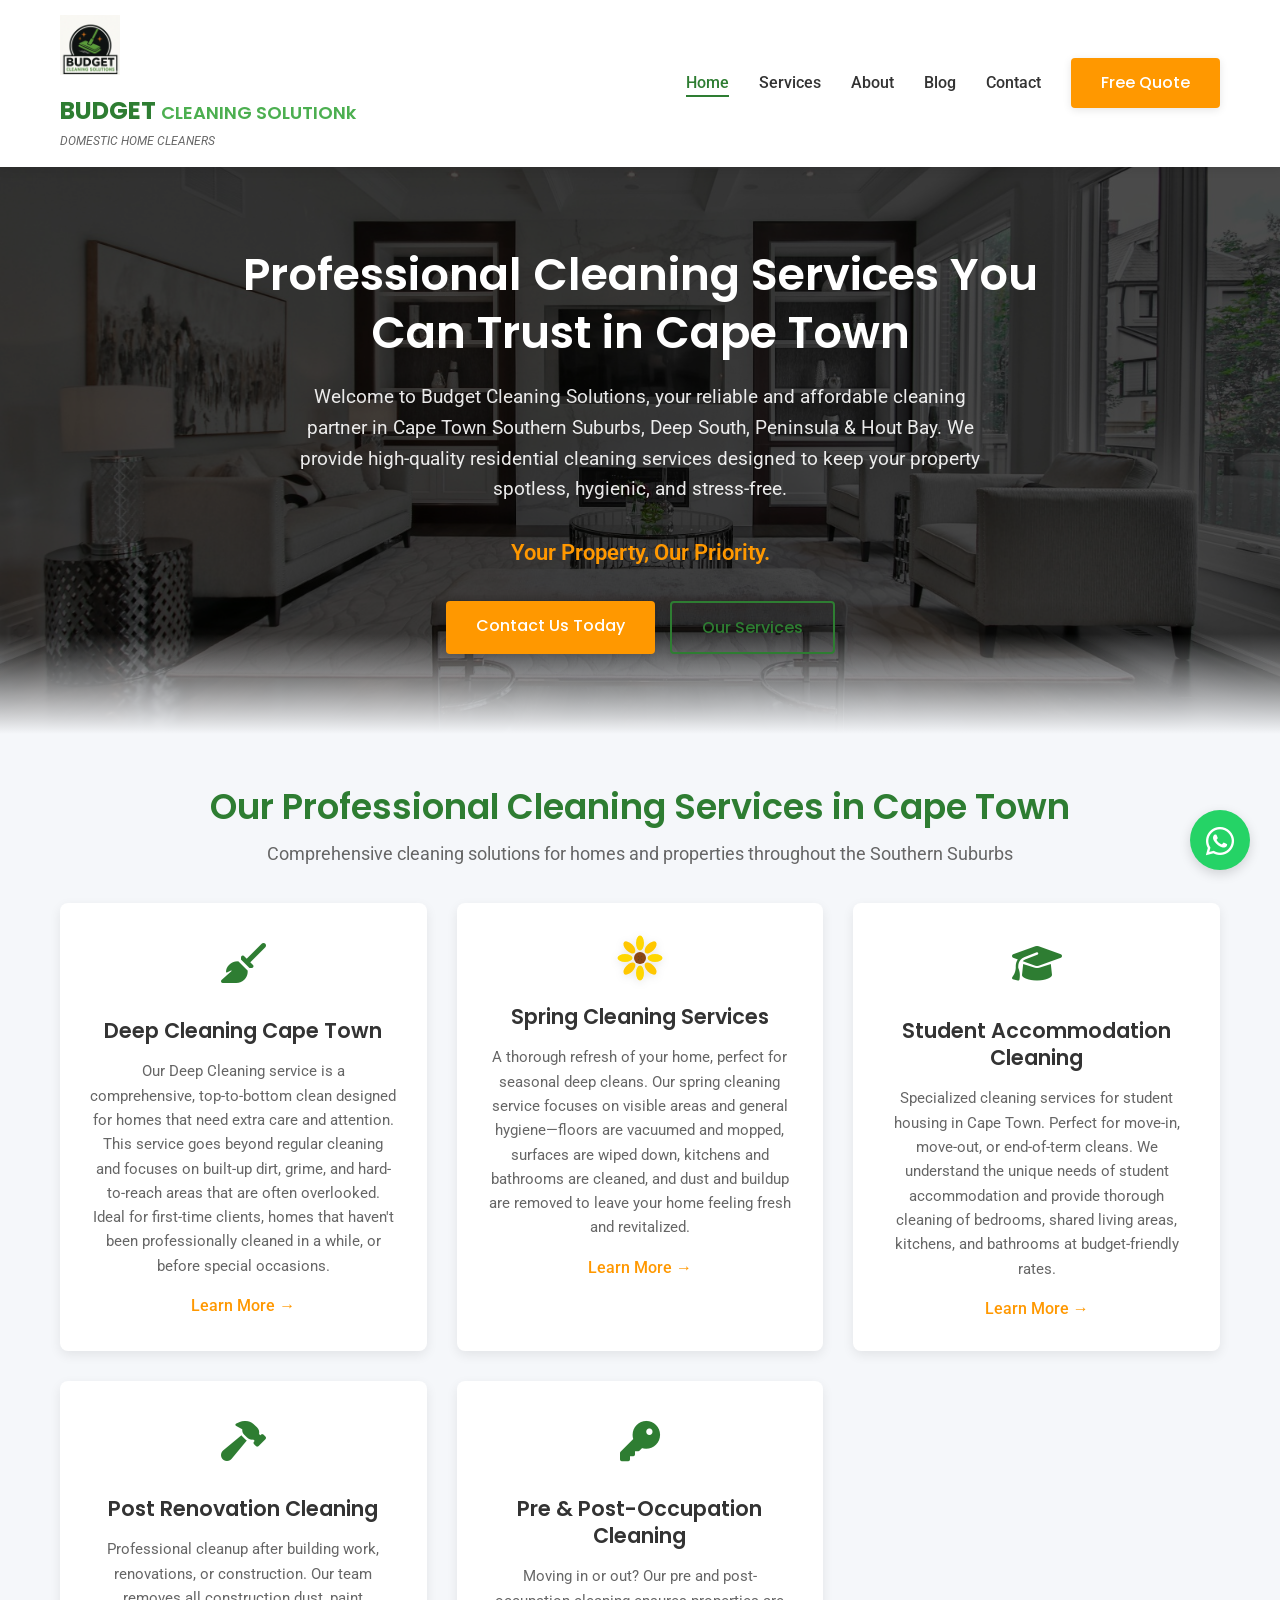
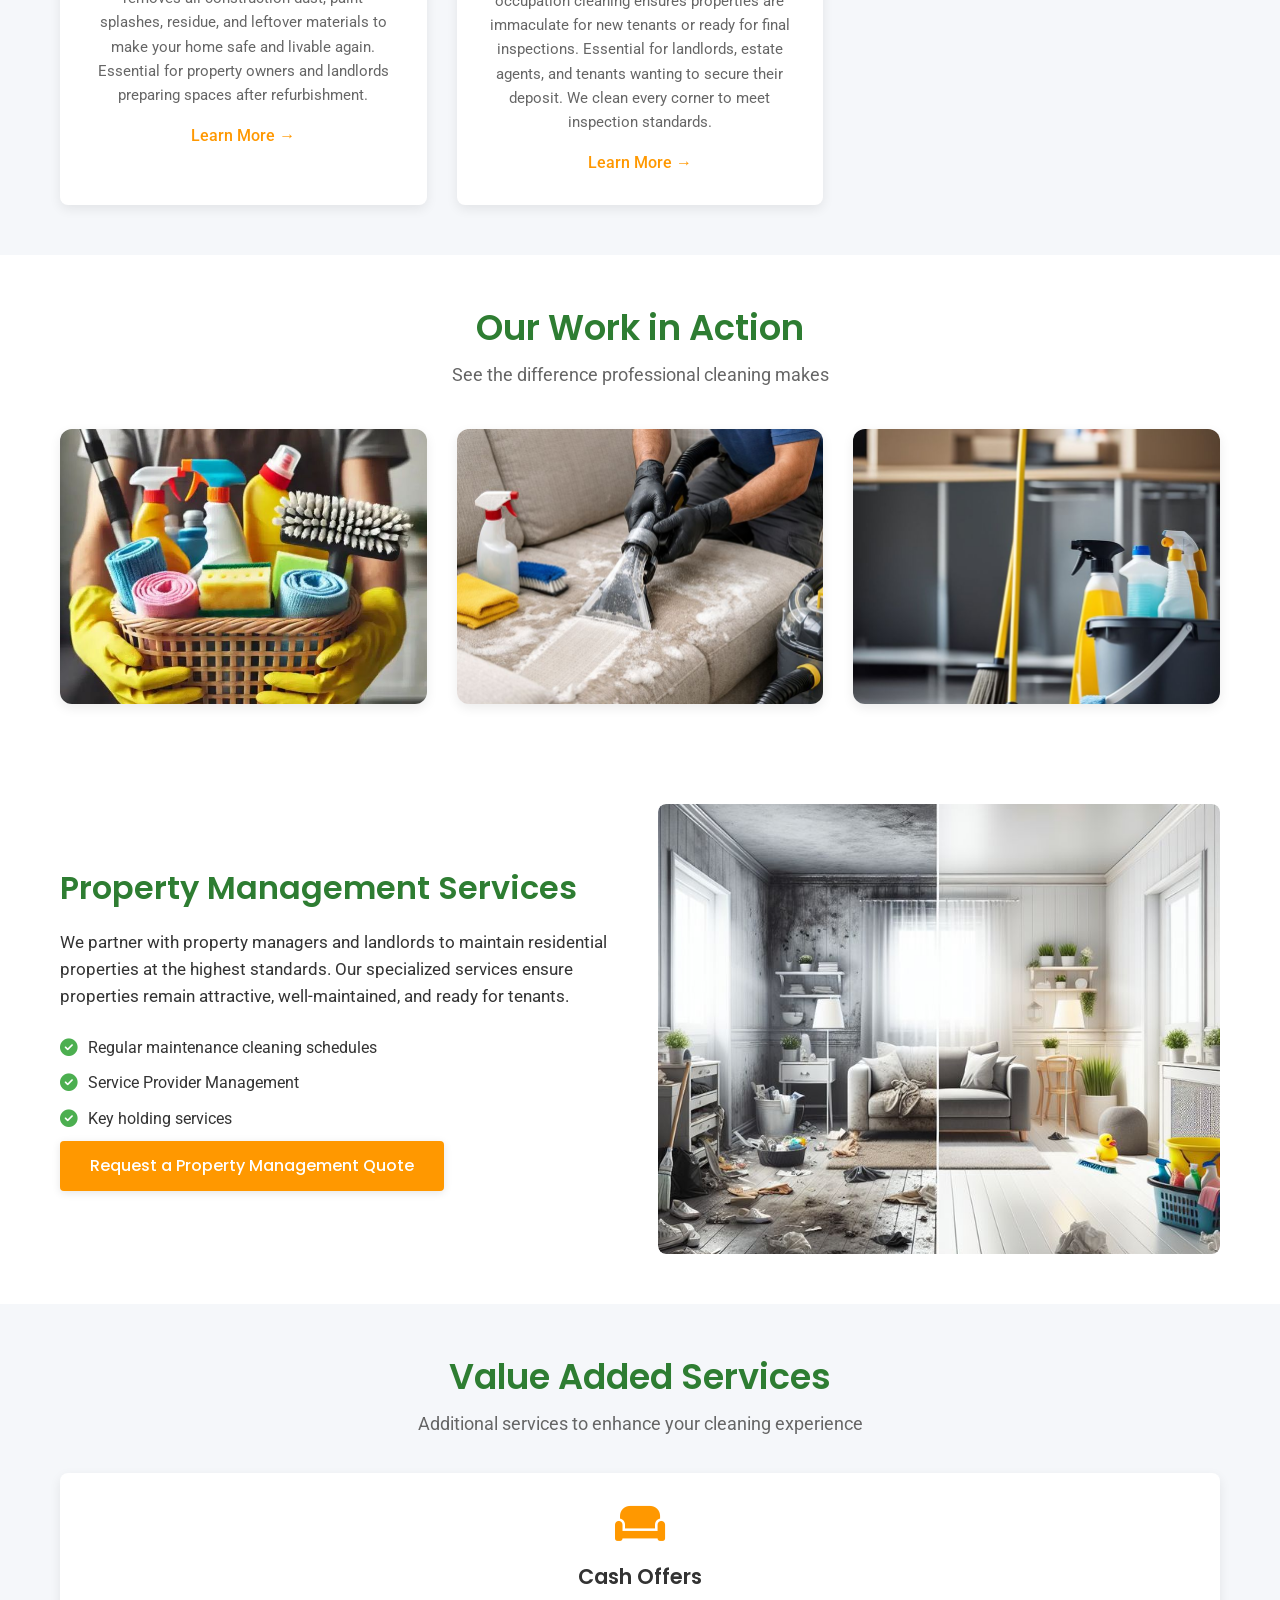
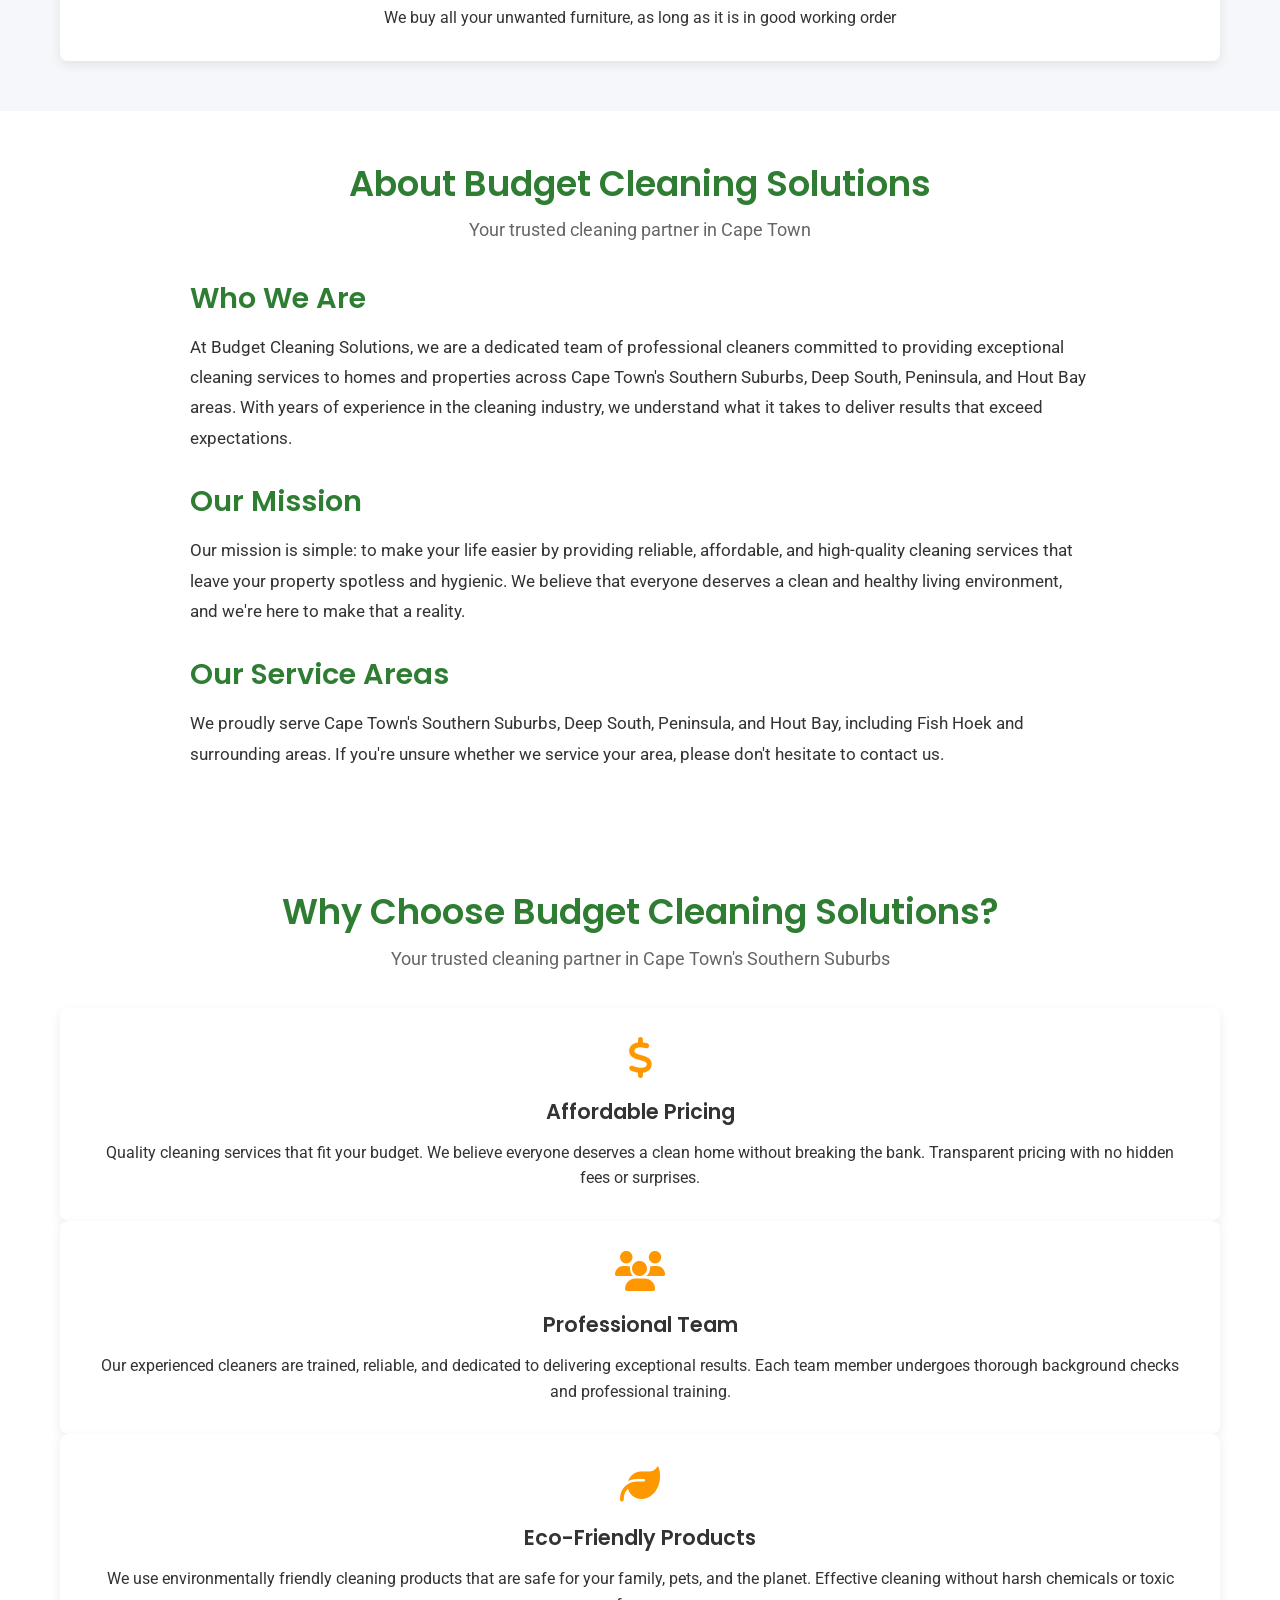
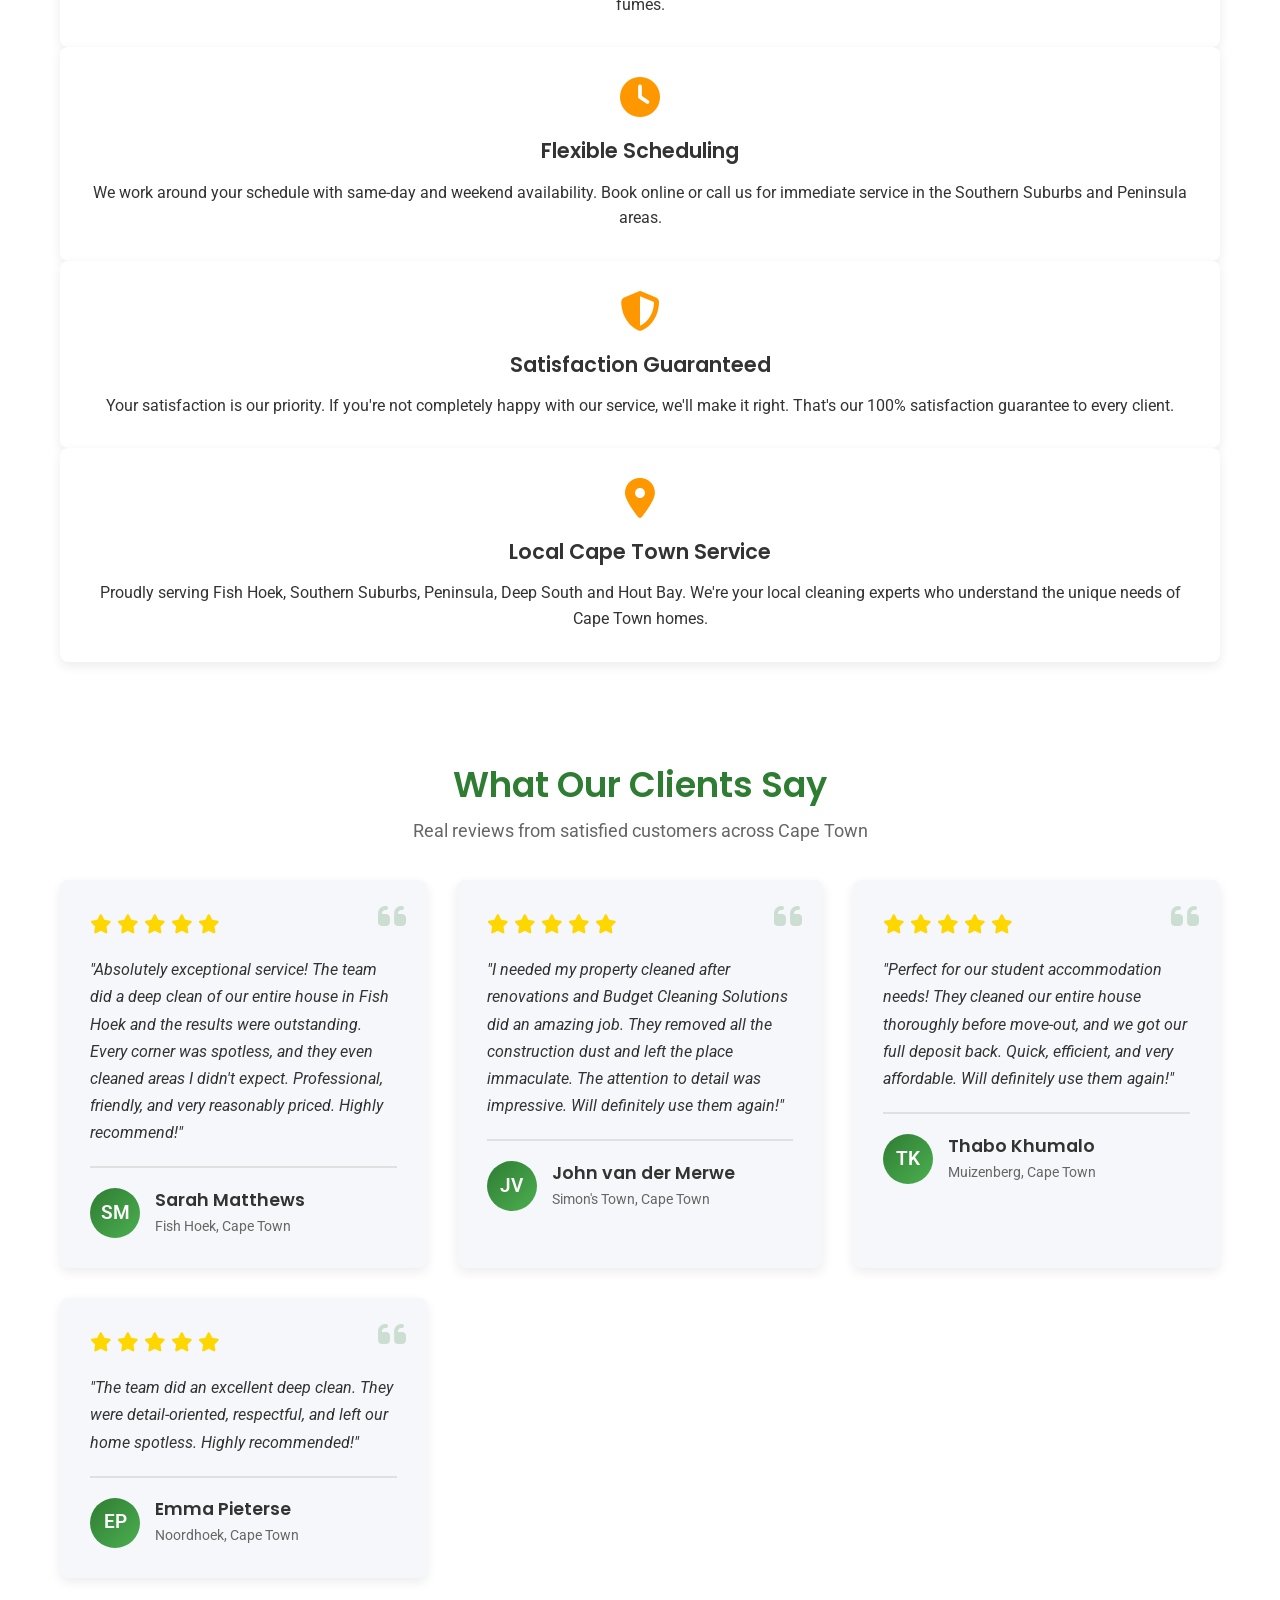
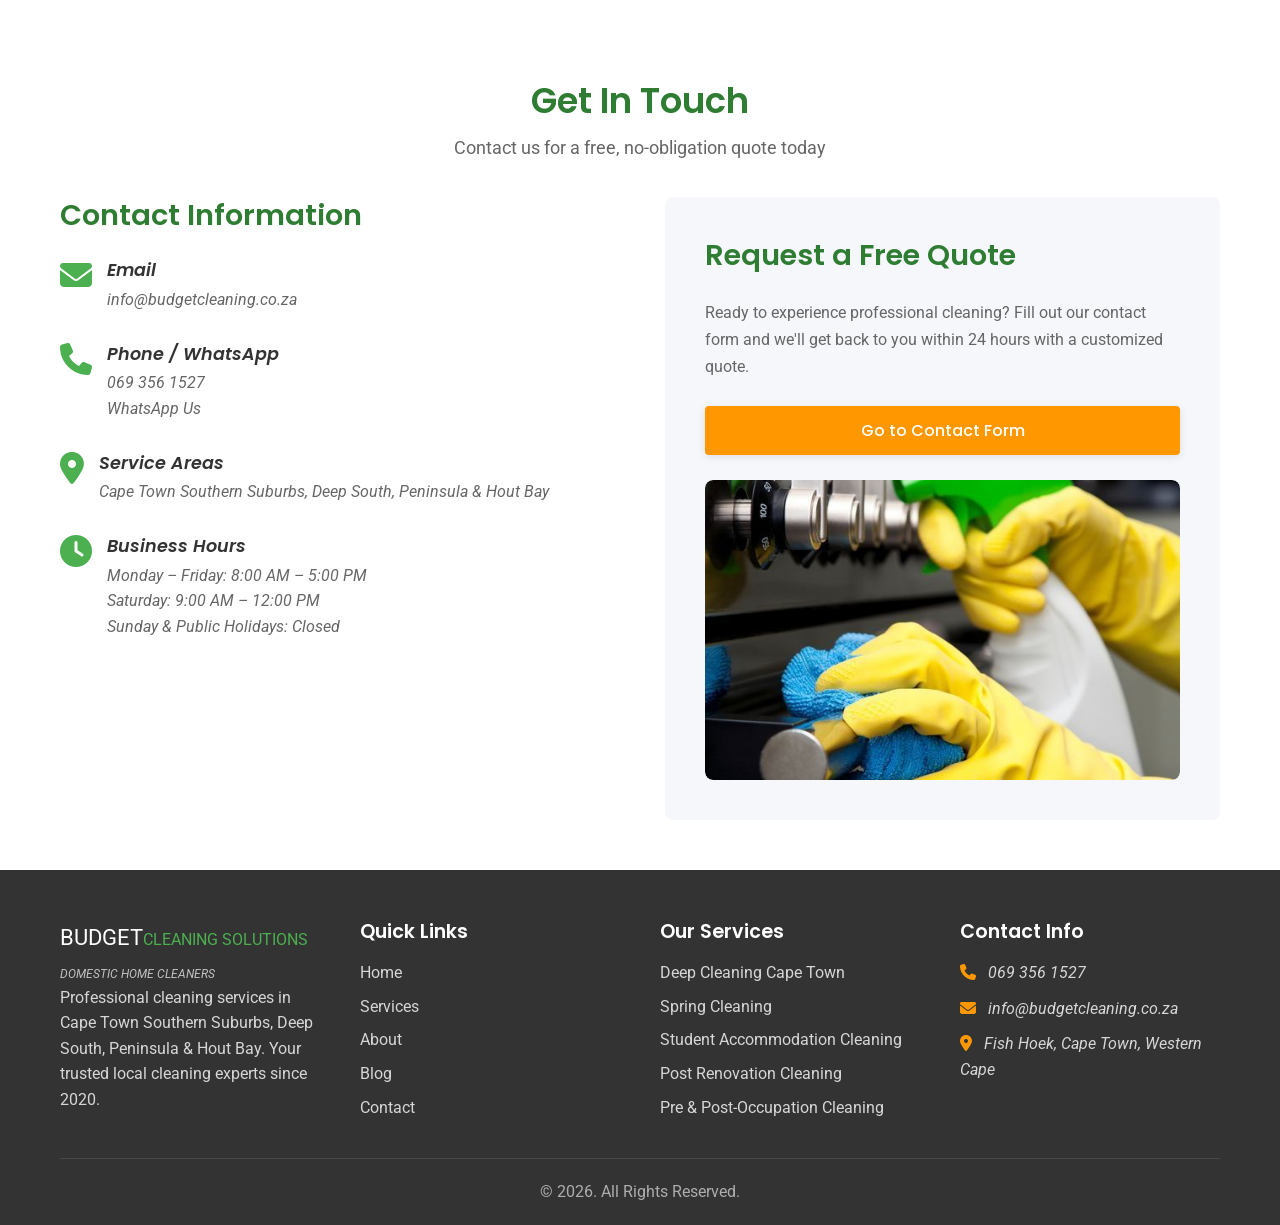
==== index.html @ 07c813e8 "update index.html" ====
<!DOCTYPE html>
<html lang="en-ZA">
<head>
    <!-- Google Tag Manager -->
    <script>(function(w,d,s,l,i){w[l]=w[l]||[];w[l].push({'gtm.start':
    new Date().getTime(),event:'gtm.js'});var f=d.getElementsByTagName(s)[0],
    j=d.createElement(s),dl=l!='dataLayer'?'&l='+l:'';j.async=true;j.src=
    'https://www.googletagmanager.com/gtm.js?id='+i+dl;f.parentNode.insertBefore(j,f);
    })(window,document,'script','dataLayer','GTM-55C95GGX');</script>
    <!-- End Google Tag Manager -->
    
    <!-- Google Analytics 4 -->
    <script async src="https://www.googletagmanager.com/gtag/js?id=G-NZK56L2EFP"></script>
    <script>
      window.dataLayer = window.dataLayer || [];
      function gtag(){dataLayer.push(arguments);}
      gtag('js', new Date());
      gtag('config', 'G-NZK56L2EFP');
    </script>
    
    <meta charset="UTF-8">
    <meta name="viewport" content="width=device-width, initial-scale=1.0">
    <meta http-equiv="X-UA-Compatible" content="IE=edge">
    
    <!-- Primary Meta Tags -->
    <title>Budget Cleaning Solutions Cape Town | Professional Deep Cleaning Services | Free Quote</title>
    <meta name="title" content="Budget Cleaning Solutions Cape Town | Professional Deep Cleaning Services | Free Quote">
    <meta name="description" content="Top-rated professional cleaning services in Cape Town Southern Suburbs. Expert deep cleaning, spring cleaning, student accommodation & post-renovation cleaning. Available in Fish Hoek, Hout Bay & Peninsula. Call 069 356 1527 for your FREE quote today!">
    <meta name="keywords" content="cleaning services cape town, deep cleaning cape town, spring cleaning fish hoek, professional cleaners southern suburbs, student accommodation cleaning, post renovation cleaning cape town,  domestic cleaners peninsula, budget cleaning solutions, deep south cleaning services, pre occupation cleaning, post occupation cleaning, residential cleaning cape town, affordable cleaners cape town, move out cleaning, end of lease cleaning">
    <meta name="author" content="Budget Cleaning Solutions">
    <meta name="robots" content="index, follow, max-image-preview:large, max-snippet:-1, max-video-preview:-1">
    <meta name="googlebot" content="index, follow, max-snippet:-1, max-image-preview:large">
    <meta name="googlebot-news" content="index, follow">
    <meta name="google" content="nositelinkssearchbox">
    <meta name="bingbot" content="index, follow">
    <link rel="canonical" href="https://budgetcleaningsolutions.co.za/">
    <link rel="alternate" type="text/plain" href="https://budgetcleaningsolutions.co.za/llms.txt" title="LLMs site summary">
    
    <!-- Language and Region -->
    <meta name="language" content="English">
    <meta name="geo.region" content="ZA-WC">
    <meta name="geo.placename" content="Fish Hoek, Cape Town, Western Cape, South Africa">
    <meta name="geo.position" content="-34.1367;18.4366">
    <meta name="ICBM" content="-34.1367, 18.4366">
    
    <!-- Open Graph / Facebook -->
    <meta property="og:type" content="website">
    <meta property="og:url" content="https://budgetcleaningsolutions.co.za/">
    <meta property="og:site_name" content="Budget Cleaning Solutions">
    <meta property="og:title" content="Budget Cleaning Solutions - Professional Cleaning Services Cape Town">
    <meta property="og:description" content="Affordable, reliable cleaning services in Cape Town. Expert deep cleaning, spring cleaning, and more. Serving Southern Suburbs, Peninsula & Hout Bay. Get your free quote today!">
    <meta property="og:image" content="https://budgetcleaningsolutions.co.za/images/hero-bg.jpg">
    <meta property="og:image:width" content="1200">
    <meta property="og:image:height" content="630">
    <meta property="og:image:alt" content="Professional cleaning services in Cape Town">
    <meta property="og:locale" content="en_ZA">
    
    <!-- Twitter -->
    <meta name="twitter:card" content="summary_large_image">
    <meta name="twitter:url" content="https://budgetcleaningsolutions.co.za/">
    <meta name="twitter:title" content="Budget Cleaning Solutions - Professional Cleaning Services Cape Town">
    <meta name="twitter:description" content="Affordable, reliable cleaning services in Cape Town. Deep cleaning, spring cleaning, and more. Get your free quote today!">
    <meta name="twitter:image" content="https://budgetcleaningsolutions.co.za/images/hero-bg.jpg">
    <meta name="twitter:image:alt" content="Professional cleaning services in Cape Town">
    
    <!-- Mobile Web App -->
    <meta name="apple-mobile-web-app-capable" content="yes">
    <meta name="apple-mobile-web-app-status-bar-style" content="black-translucent">
    <meta name="apple-mobile-web-app-title" content="Budget Cleaning">
    <meta name="application-name" content="Budget Cleaning Solutions">
    <meta name="theme-color" content="#2C3E50">
    <meta name="msapplication-TileColor" content="#2C3E50">
    
    <!-- Preconnect for Performance -->
    <link rel="preconnect" href="https://fonts.googleapis.com">
    <link rel="preconnect" href="https://fonts.gstatic.com" crossorigin>
    <link rel="preconnect" href="https://cdnjs.cloudflare.com">
    
    <!-- DNS Prefetch -->
    <link rel="dns-prefetch" href="https://www.google-analytics.com">
    <link rel="dns-prefetch" href="https://www.googletagmanager.com">
    
    <!-- Stylesheets -->
    <link rel="stylesheet" href="style.css">
    <link rel="stylesheet" href="https://cdnjs.cloudflare.com/ajax/libs/font-awesome/6.4.0/css/all.min.css" integrity="sha512-iecdLmaskl7CVkqkXNQ/ZH/XLlvWZOJyj7Yy7tcenmpD1ypASozpmT/E0iPtmFIB46ZmdtAc9eNBvH0H/ZpiBw==" crossorigin="anonymous" referrerpolicy="no-referrer">
    <link href="https://fonts.googleapis.com/css2?family=Poppins:wght@300;400;500;600;700&family=Roboto:wght@300;400;500&display=swap" rel="stylesheet">
    
    <!-- Favicons -->
    <link rel="icon" type="image/x-icon" href="images/favicon_io/favicon.ico">
    <link rel="icon" type="image/svg+xml" href="images/favicon_io/favicon.svg">
    <link rel="icon" type="image/png" sizes="96x96" href="images/favicon_io/favicon-96x96.png">
    <link rel="apple-touch-icon" sizes="180x180" href="images/favicon_io/apple-touch-icon.png">
    <link rel="manifest" href="images/favicon_io/site.webmanifest">
    
    <!-- Google Search Console Verification -->
    <meta name="google-site-verification" content="dlxpOJuGHq_rlq6KHt9W02zau3QjODcbQqDVDpzvUnk" />
    
    <!-- Bing Webmaster Tools Verification -->
    <meta name="msvalidate.01" content="YOUR_BING_VERIFICATION_CODE">
    
    <!-- Structured Data for Local Business - Schema.org -->
    <script type="application/ld+json">
    {
      "@context": "https://schema.org",
      "@type": "LocalBusiness",
      "name": "Budget Cleaning Solutions",
      "image": "https://budgetcleaningsolutions.co.za/images/logo.png",
      "logo": "https://budgetcleaningsolutions.co.za/images/logo.png",
      "@id": "https://budgetcleaningsolutions.co.za",
      "url": "https://budgetcleaningsolutions.co.za",
      "description": "Professional cleaning services in Cape Town Southern Suburbs, Deep South, Peninsula & Hout Bay. We specialize in deep cleaning, spring cleaning, student accommodation cleaning, post-renovation cleaning services.",
      "telephone": "+27693561527",
      "email": "info@budgetcleaning.co.za",
      "priceRange": "$$",
      "address": {
        "@type": "PostalAddress",
        "streetAddress": "",
        "addressLocality": "Fish Hoek",
        "addressRegion": "Western Cape",
        "postalCode": "7975",
        "addressCountry": "ZA"
      },
      "geo": {
        "@type": "GeoCoordinates",
        "latitude": "-34.1367",
        "longitude": "18.4366"
      },
      "areaServed": [
        {
          "@type": "City",
          "name": "Cape Town",
          "sameAs": "https://en.wikipedia.org/wiki/Cape_Town"
        },
        {
          "@type": "Place",
          "name": "Southern Suburbs, Cape Town"
        },
        {
          "@type": "Place",
          "name": "Fish Hoek"
        },
        {
          "@type": "Place",
          "name": "Hout Bay"
        },
        {
          "@type": "Place",
          "name": "Peninsula, Cape Town"
        },
        {
          "@type": "Place",
          "name": "Deep South, Cape Town"
        }
      ],
      "openingHoursSpecification": [
        {
          "@type": "OpeningHoursSpecification",
          "dayOfWeek": ["Monday", "Tuesday", "Wednesday", "Thursday", "Friday"],
          "opens": "08:00",
          "closes": "17:00"
        },
        {
          "@type": "OpeningHoursSpecification",
          "dayOfWeek": "Saturday",
          "opens": "09:00",
          "closes": "12:00"
        }
      ],
      "sameAs": [
        "https://www.facebook.com/budgetcleaningsolutions",
        "https://www.instagram.com/budgetcleaningsolutions"
      ],
      "hasOfferCatalog": {
        "@type": "OfferCatalog",
        "name": "Cleaning Services",
        "itemListElement": [
          {
            "@type": "Offer",
            "itemOffered": {
              "@type": "Service",
              "name": "Deep Cleaning",
              "description": "Comprehensive top-to-bottom cleaning for homes that need extra care and attention"
            }
          },
          {
            "@type": "Offer",
            "itemOffered": {
              "@type": "Service",
              "name": "Spring Cleaning",
              "description": "Thorough refresh of your home focusing on visible areas and general hygiene"
            }
          },
          {
            "@type": "Offer",
            "itemOffered": {
              "@type": "Service",
              "name": "Student Accommodation Cleaning",
              "description": "Reliable cleaning services for student housing, apartments, and shared accommodation"
            }
          },
          {
            "@type": "Offer",
            "itemOffered": {
              "@type": "Service",
              "name": "Post Renovation Cleaning",
              "description": "Professional cleanup after building work removing dust, debris, and construction residue"
            }
          },
        ]
      },
      "aggregateRating": {
        "@type": "AggregateRating",
        "ratingValue": "5",
        "reviewCount": "47",
        "bestRating": "5",
        "worstRating": "1"
      }
    }
    </script>
    
    <!-- Breadcrumb Schema -->
    <script type="application/ld+json">
    {
      "@context": "https://schema.org",
      "@type": "BreadcrumbList",
      "itemListElement": [{
        "@type": "ListItem",
        "position": 1,
        "name": "Home",
        "item": "https://budgetcleaningsolutions.co.za/"
      }]
    }
    </script>
</head>
<body>
    <!-- Google Tag Manager (noscript) -->
    <noscript><iframe src="https://www.googletagmanager.com/ns.html?id=GTM-55C95GGX"
    height="0" width="0" style="display:none;visibility:hidden"></iframe></noscript>
    <!-- End Google Tag Manager (noscript) -->
    
    <!-- Skip to main content for accessibility -->
    <a href="#main-content" class="skip-link">Skip to main content</a>
    
    <!-- Header & Navigation -->
    <header class="header" role="banner">
        <div class="container">
            <nav class="navbar" role="navigation" aria-label="Main navigation">
                <div class="logo">
                   <a href="#home" aria-label="Budget Cleaning Solutions Home">
                        <img src="images/logo.png" alt="Budget Cleaning Solutions - Professional Cleaning Services Cape Town" class="site-logo" width="80" height="80">
                    </a>
                    <div class="logo-text-container">
                        <div class="logo-text">
                            <span class="budget">BUDGET</span>
                            <span class="cleaning">CLEANING SOLUTIONk</span>
                        </div>
                        <div class="tagline">DOMESTIC HOME CLEANERS</div>
                    </div>
                </div>
                    
                <button class="nav-toggle" id="navToggle" aria-label="Toggle navigation menu" aria-expanded="false" aria-controls="navMenu">
                    <span></span>
                    <span></span>
                    <span></span>
                </button>
                
                <ul class="nav-menu" id="navMenu" role="menubar">
                    <li role="none"><a href="#home" class="nav-link active" role="menuitem">Home</a></li>
                    <li role="none"><a href="#services" class="nav-link" role="menuitem">Services</a></li>
                    <li role="none"><a href="#about" class="nav-link" role="menuitem">About</a></li>
                    <li role="none"><a href="blog.html" class="nav-link" role="menuitem">Blog</a></li>
                    <li role="none"><a href="contactform.html" class="nav-link" role="menuitem">Contact</a></li>
                    <li role="none"><a href="contactform.html" class="btn btn-primary nav-cta" role="menuitem">Free Quote</a></li>
                </ul>
            </nav>
        </div>
    </header>

    <!-- Hero Section -->
    <main id="main-content">
        <section class="hero" id="home" aria-label="Welcome to Budget Cleaning Solutions">
            <div class="container">
                <div class="hero-content">
                    <h1 class="hero-title">Professional Cleaning Services You Can Trust in Cape Town</h1>
                    <p class="hero-subtitle">Welcome to Budget Cleaning Solutions, your reliable and affordable cleaning partner in Cape Town Southern Suburbs, Deep South, Peninsula & Hout Bay. We provide high-quality residential cleaning services designed to keep your property spotless, hygienic, and stress-free.</p>
                    <p class="hero-tagline">Your Property, Our Priority.</p>
                    <div class="hero-btns">
                        <a href="contactform.html" class="btn btn-primary" aria-label="Contact us for a free quote">Contact Us Today</a>
                        <a href="#services" class="btn btn-secondary" aria-label="View our cleaning services">Our Services</a>
                    </div>
                </div>
            </div>
            <div class="hero-overlay" aria-hidden="true"></div>
        </section>

        <!-- Services Section -->
        <section class="services" id="services" aria-labelledby="services-heading">
            <div class="container">
                <div class="section-header">
                    <h2 id="services-heading">Our Professional Cleaning Services in Cape Town</h2>
                    <p>Comprehensive cleaning solutions for homes and properties throughout the Southern Suburbs</p>
                </div>
                
                <div class="services-grid">
                    <article class="service-card" itemscope itemtype="https://schema.org/Service">
                        <div class="service-icon" aria-hidden="true">
                            <i class="fas fa-broom"></i>
                        </div>
                        <h3 itemprop="name"><a href="services.html#deep-cleaning" class="service-link">Deep Cleaning Cape Town</a></h3>
                        <p itemprop="description">Our Deep Cleaning service is a comprehensive, top-to-bottom clean designed for homes that need extra care and attention. This service goes beyond regular cleaning and focuses on built-up dirt, grime, and hard-to-reach areas that are often overlooked. Ideal for first-time clients, homes that haven't been professionally cleaned in a while, or before special occasions.</p>
                        <a href="services.html#deep-cleaning" class="learn-more" aria-label="Learn more about deep cleaning services">Learn More →</a>
                    </article>
                    
                    <article class="service-card" itemscope itemtype="https://schema.org/Service">
                        <div class="service-icon spring-icon" aria-hidden="true">
                            <svg class="sunflower-icon" viewBox="0 0 100 100" width="50" height="50" role="img" aria-label="Spring cleaning icon">
                                <!-- Petals -->
                                <ellipse cx="50" cy="20" rx="8" ry="15" fill="#FFD700" transform="rotate(0 50 50)"/>
                                <ellipse cx="50" cy="20" rx="8" ry="15" fill="#FFC700" transform="rotate(45 50 50)"/>
                                <ellipse cx="50" cy="20" rx="8" ry="15" fill="#FFD700" transform="rotate(90 50 50)"/>
                                <ellipse cx="50" cy="20" rx="8" ry="15" fill="#FFC700" transform="rotate(135 50 50)"/>
                                <ellipse cx="50" cy="20" rx="8" ry="15" fill="#FFD700" transform="rotate(180 50 50)"/>
                                <ellipse cx="50" cy="20" rx="8" ry="15" fill="#FFC700" transform="rotate(225 50 50)"/>
                                <ellipse cx="50" cy="20" rx="8" ry="15" fill="#FFD700" transform="rotate(270 50 50)"/>
                                <ellipse cx="50" cy="20" rx="8" ry="15" fill="#FFC700" transform="rotate(315 50 50)"/>
                                <!-- Center -->
                                <circle cx="50" cy="50" r="12" fill="#8B4513"/>
                                <!-- Seeds pattern -->
                                <circle cx="47" cy="47" r="1.5" fill="#654321"/>
                                <circle cx="53" cy="47" r="1.5" fill="#654321"/>
                                <circle cx="50" cy="50" r="1.5" fill="#654321"/>
                                <circle cx="47" cy="53" r="1.5" fill="#654321"/>
                                <circle cx="53" cy="53" r="1.5" fill="#654321"/>
                            </svg>
                        </div>
                        <h3 itemprop="name"><a href="services.html#spring-cleaning" class="service-link">Spring Cleaning Services</a></h3>
                        <p itemprop="description">A thorough refresh of your home, perfect for seasonal deep cleans. Our spring cleaning service focuses on visible areas and general hygiene—floors are vacuumed and mopped, surfaces are wiped down, kitchens and bathrooms are cleaned, and dust and buildup are removed to leave your home feeling fresh and revitalized.</p>
                        <a href="services.html#spring-cleaning" class="learn-more" aria-label="Learn more about spring cleaning services">Learn More →</a>
                    </article>
                    
                    <article class="service-card" itemscope itemtype="https://schema.org/Service">
                        <div class="service-icon" aria-hidden="true">
                            <i class="fas fa-graduation-cap"></i>
                        </div>
                        <h3 itemprop="name"><a href="services.html#student-accommodation" class="service-link">Student Accommodation Cleaning</a></h3>
                        <p itemprop="description">Specialized cleaning services for student housing in Cape Town. Perfect for move-in, move-out, or end-of-term cleans. We understand the unique needs of student accommodation and provide thorough cleaning of bedrooms, shared living areas, kitchens, and bathrooms at budget-friendly rates.</p>
                        <a href="services.html#student-accommodation" class="learn-more" aria-label="Learn more about student accommodation cleaning">Learn More →</a>
                    </article>
                    
                    <article class="service-card" itemscope itemtype="https://schema.org/Service">
                        <div class="service-icon" aria-hidden="true">
                            <i class="fas fa-hammer"></i>
                        </div>
                        <h3 itemprop="name"><a href="services.html#post-renovation" class="service-link">Post Renovation Cleaning</a></h3>
                        <p itemprop="description">Professional cleanup after building work, renovations, or construction. Our team removes all construction dust, paint splashes, residue, and leftover materials to make your home safe and livable again. Essential for property owners and landlords preparing spaces after refurbishment.</p>
                        <a href="services.html#post-renovation" class="learn-more" aria-label="Learn more about post renovation cleaning">Learn More →</a>
                    </article>
                    
                    <article class="service-card" itemscope itemtype="https://schema.org/Service">
                        <div class="service-icon" aria-hidden="true">
                            <i class="fas fa-key"></i>
                        </div>
                        <h3 itemprop="name"><a href="services.html#pre-post-occupation" class="service-link">Pre & Post-Occupation Cleaning</a></h3>
                        <p itemprop="description">Moving in or out? Our pre and post-occupation cleaning ensures properties are immaculate for new tenants or ready for final inspections. Essential for landlords, estate agents, and tenants wanting to secure their deposit. We clean every corner to meet inspection standards.</p>
                        <a href="services.html#pre-post-occupation" class="learn-more" aria-label="Learn more about pre and post occupation cleaning">Learn More →</a>
                    </article>
                    
                </div>
            </div>
        </section>

            </div>
        </div>
    </section>

    <!-- Image Gallery Showcase Section -->
    <section class="gallery-showcase" aria-labelledby="gallery-heading">
        <div class="container">
            <div class="section-header">
                <h2 id="gallery-heading">Our Work in Action</h2>
                <p>See the difference professional cleaning makes</p>
            </div>
            
            <div class="gallery-grid">
                <div class="gallery-item">
                    <img src="images/cleaning.jpeg" alt="Professional deep cleaning service in Cape Town home" loading="lazy">
                    <div class="gallery-overlay">
                        <h3>Deep Cleaning</h3>
                        <p>Thorough professional cleaning</p>
                    </div>
                </div>
                
                <div class="gallery-item">
                    <img src="images/vacuum.jpeg" alt="Carpet and floor vacuuming service" loading="lazy">
                    <div class="gallery-overlay">
                        <h3>Floor Care</h3>
                        <p>Expert vacuuming & floor cleaning</p>
                    </div>
                </div>
                
                <div class="gallery-item">
                    <img src="images/spaces.jpeg" alt="Clean and organized living spaces" loading="lazy">
                    <div class="gallery-overlay">
                        <h3>Living Spaces</h3>
                        <p>Spotless rooms you'll love</p>
                    </div>
                </div>
            </div>
        </div>
    </section>

    <!-- Property Management Section -->
    <section class="property-section" id="property">
        <div class="container">
            <div class="property-grid">
                <div class="property-content">
                    <h2>Property Management Services</h2>
                    <p>We partner with property managers and landlords to maintain residential properties at the highest standards. Our specialized services ensure properties remain attractive, well-maintained, and ready for tenants.</p>
                    
                    <ul class="feature-list">
                        <li><i class="fas fa-check-circle"></i> Regular maintenance cleaning schedules</li>
                        <li><i class="fas fa-check-circle"></i> Service Provider Management</li>
                        <li><i class="fas fa-check-circle"></i> Key holding  services</li>
                         </li>
                    </ul>
                    
                    <a href="contactform.html" class="btn btn-primary">Request a Property Management Quote</a>
                </div>
                
                <div class="property-image">
                    <img src="images/house.jpeg" alt="Property Management Cleaning Services" loading="lazy">
                </div>
            </div>
        </div>
    </section>

    <!-- Value Added Services -->
    <section class="value-services">
        <div class="container">
            <div class="section-header">
                <h2>Value Added Services</h2>
                <p>Additional services to enhance your cleaning experience</p>
            </div>
            
            <div class="value-grid">
                <div class="value-card">
                    <i class="fas fa-couch"></i>
                    <h3>Cash Offers</h3>
                    <p>We buy all your unwanted furniture, as long as it is in good working order</p>
                </div>
                
                
                
                
            </div>
        </div>
    </section>
    
    <section class="about" id="about">
        <div class="container">
            <div class="section-header">
                <h2>About Budget Cleaning Solutions</h2>
                <p>Your trusted cleaning partner in Cape Town</p>
            </div>
            
            <div class="about-content">
                <div class="about-text">
                    <h3>Who We Are</h3>
                    <p>At Budget Cleaning Solutions, we are a dedicated team of professional cleaners committed to providing exceptional cleaning services to homes and properties across Cape Town's Southern Suburbs, Deep South, Peninsula, and Hout Bay areas. With years of experience in the cleaning industry, we understand what it takes to deliver results that exceed expectations.</p>
                    
                    <h3>Our Mission</h3>
                    <p>Our mission is simple: to make your life easier by providing reliable, affordable, and high-quality cleaning services that leave your property spotless and hygienic. We believe that everyone deserves a clean and healthy living environment, and we're here to make that a reality.</p>
                    
                   
                    
                    <h3>Our Service Areas</h3>
                    <p>We proudly serve Cape Town's Southern Suburbs, Deep South, Peninsula, and Hout Bay, including Fish Hoek and surrounding areas. If you're unsure whether we service your area, please don't hesitate to contact us.</p>
                </div>
            </div>
    </section>
   
        <!-- About Section -->
        <section class="about" id="about" aria-labelledby="about-heading">
            <div class="container">
                <div class="section-header">
                    <h2 id="about-heading">Why Choose Budget Cleaning Solutions?</h2>
                    <p>Your trusted cleaning partner in Cape Town's Southern Suburbs</p>
                </div>
                
                <div class="about-grid">
                    <article class="value-card">
                        <div class="value-icon" aria-hidden="true">
                            <i class="fas fa-dollar-sign"></i>
                        </div>
                        <h3>Affordable Pricing</h3>
                        <p>Quality cleaning services that fit your budget. We believe everyone deserves a clean home without breaking the bank. Transparent pricing with no hidden fees or surprises.</p>
                    </article>
                    
                    <article class="value-card">
                        <div class="value-icon" aria-hidden="true">
                            <i class="fas fa-users"></i>
                        </div>
                        <h3>Professional Team</h3>
                        <p>Our experienced cleaners are trained, reliable, and dedicated to delivering exceptional results. Each team member undergoes thorough background checks and professional training.</p>
                    </article>
                    
                    <article class="value-card">
                        <div class="value-icon" aria-hidden="true">
                            <i class="fas fa-leaf"></i>
                        </div>
                        <h3>Eco-Friendly Products</h3>
                        <p>We use environmentally friendly cleaning products that are safe for your family, pets, and the planet. Effective cleaning without harsh chemicals or toxic fumes.</p>
                    </article>
                    
                    <article class="value-card">
                        <div class="value-icon" aria-hidden="true">
                            <i class="fas fa-clock"></i>
                        </div>
                        <h3>Flexible Scheduling</h3>
                        <p>We work around your schedule with same-day and weekend availability. Book online or call us for immediate service in the Southern Suburbs and Peninsula areas.</p>
                    </article>
                    
                    <article class="value-card">
                        <div class="value-icon" aria-hidden="true">
                            <i class="fas fa-shield-alt"></i>
                        </div>
                        <h3>Satisfaction Guaranteed</h3>
                        <p>Your satisfaction is our priority. If you're not completely happy with our service, we'll make it right. That's our 100% satisfaction guarantee to every client.</p>
                    </article>
                    
                    <article class="value-card">
                        <div class="value-icon" aria-hidden="true">
                            <i class="fas fa-map-marker-alt"></i>
                        </div>
                        <h3>Local Cape Town Service</h3>
                        <p>Proudly serving Fish Hoek, Southern Suburbs, Peninsula, Deep South and Hout Bay. We're your local cleaning experts who understand the unique needs of Cape Town homes.</p>
                    </article>
                </div>
            </div>
        </section>

        <!-- Reviews/Testimonials Section -->
        <section class="reviews" id="testimonials" aria-labelledby="reviews-heading">
            <div class="container">
                <div class="section-header">
                    <h2 id="reviews-heading">What Our Clients Say</h2>
                    <p>Real reviews from satisfied customers across Cape Town</p>
                </div>
                
                <div class="reviews-grid">
                    <article class="review-card" itemscope itemtype="https://schema.org/Review">
                        <i class="fas fa-quote-left quote-icon" aria-hidden="true"></i>
                        <div class="review-stars" itemprop="reviewRating" itemscope itemtype="https://schema.org/Rating" aria-label="5 star rating">
                            <meta itemprop="ratingValue" content="5">
                            <meta itemprop="bestRating" content="5">
                            <i class="fas fa-star"></i>
                            <i class="fas fa-star"></i>
                            <i class="fas fa-star"></i>
                            <i class="fas fa-star"></i>
                            <i class="fas fa-star"></i>
                        </div>
                        <p class="review-text" itemprop="reviewBody">"Absolutely exceptional service! The team did a deep clean of our entire house in Fish Hoek and the results were outstanding. Every corner was spotless, and they even cleaned areas I didn't expect. Professional, friendly, and very reasonably priced. Highly recommend!"</p>
                        <div class="review-author" itemprop="author" itemscope itemtype="https://schema.org/Person">
                            <div class="review-avatar" aria-hidden="true">SM</div>
                            <div class="review-author-info">
                                <h4 itemprop="name">Sarah Matthews</h4>
                                <p>Fish Hoek, Cape Town</p>
                            </div>
                        </div>
                    </article>
                    
                    <article class="review-card" itemscope itemtype="https://schema.org/Review">
                        <i class="fas fa-quote-left quote-icon" aria-hidden="true"></i>
                        <div class="review-stars" itemprop="reviewRating" itemscope itemtype="https://schema.org/Rating" aria-label="5 star rating">
                            <meta itemprop="ratingValue" content="5">
                            <meta itemprop="bestRating" content="5">
                            <i class="fas fa-star"></i>
                            <i class="fas fa-star"></i>
                            <i class="fas fa-star"></i>
                            <i class="fas fa-star"></i>
                            <i class="fas fa-star"></i>
                        </div>
                        <p class="review-text" itemprop="reviewBody">"I needed my property cleaned after renovations and Budget Cleaning Solutions did an amazing job. They removed all the construction dust and left the place immaculate. The attention to detail was impressive. Will definitely use them again!"</p>
                        <div class="review-author" itemprop="author" itemscope itemtype="https://schema.org/Person">
                            <div class="review-avatar" aria-hidden="true">JV</div>
                            <div class="review-author-info">
                                <h4 itemprop="name">John van der Merwe</h4>
                                <p>Simon's Town, Cape Town</p>
                            </div>
                        </div>
                    </article>
                    
                    <article class="review-card" itemscope itemtype="https://schema.org/Review">
                        <i class="fas fa-quote-left quote-icon" aria-hidden="true"></i>
                        <div class="review-stars" itemprop="reviewRating" itemscope itemtype="https://schema.org/Rating" aria-label="5 star rating">
                            <meta itemprop="ratingValue" content="5">
                            <meta itemprop="bestRating" content="5">
                            <i class="fas fa-star"></i>
                            <i class="fas fa-star"></i>
                            <i class="fas fa-star"></i>
                            <i class="fas fa-star"></i>
                            <i class="fas fa-star"></i>
                        </div>
                        <p class="review-text" itemprop="reviewBody">"Perfect for our student accommodation needs! They cleaned our entire house thoroughly before move-out, and we got our full deposit back. Quick, efficient, and very affordable. Will definitely use them again!"</p>
                        <div class="review-author" itemprop="author" itemscope itemtype="https://schema.org/Person">
                            <div class="review-avatar" aria-hidden="true">TK</div>
                            <div class="review-author-info">
                                <h4 itemprop="name">Thabo Khumalo</h4>
                                <p>Muizenberg, Cape Town</p>
                            </div>
                        </div>
                    </article>
                    
                    <article class="review-card" itemscope itemtype="https://schema.org/Review">
                        <i class="fas fa-quote-left quote-icon" aria-hidden="true"></i>
                        <div class="review-stars" itemprop="reviewRating" itemscope itemtype="https://schema.org/Rating" aria-label="5 star rating">
                            <meta itemprop="ratingValue" content="5">
                            <meta itemprop="bestRating" content="5">
                            <i class="fas fa-star"></i>
                            <i class="fas fa-star"></i>
                            <i class="fas fa-star"></i>
                            <i class="fas fa-star"></i>
                            <i class="fas fa-star"></i>
                        </div>
                        <p class="review-text" itemprop="reviewBody">"The team did an excellent deep clean. They were detail-oriented, respectful, and left our home spotless. Highly recommended!"</p>
                        <div class="review-author" itemprop="author" itemscope itemtype="https://schema.org/Person">
                            <div class="review-avatar" aria-hidden="true">EP</div>
                            <div class="review-author-info">
                                <h4 itemprop="name">Emma Pieterse</h4>
                                <p>Noordhoek, Cape Town</p>
                            </div>
                        </div>
                    </article>
                </div>
            </div>
        </section>

        <!-- Contact Info Section -->
        <section class="contact" id="contact" aria-labelledby="contact-heading">
            <div class="container">
                <div class="section-header">
                    <h2 id="contact-heading">Get In Touch</h2>
                    <p>Contact us for a free, no-obligation quote today</p>
                </div>
                
                <div class="contact-grid">
                    <div class="contact-info">
                        <h3>Contact Information</h3>
                        <address>
                            <div class="contact-item">
                                <i class="fas fa-envelope" aria-hidden="true"></i>
                                <div>
                                    <h4>Email</h4>
                                    <p><a href="/cdn-cgi/l/email-protection#9ef7f0f8f1defcebfaf9fbeafdf2fbfff0f7f0f9b0fdf1b0e4ff"><span class="__cf_email__" data-cfemail="ee87808881ae8c9b8a898b9a8d828b8f80878089c08d81c0948f">info@budgetcleaning.co.za</span></a></p>
                                </div>
                            </div>
                            
                            <div class="contact-item">
                                <i class="fas fa-phone" aria-hidden="true"></i>
                                <div>
                                    <h4>Phone / WhatsApp</h4>
                                    <p><a href="tel:+27693561527">069 356 1527</a></p>
                                    <p><a href="https://wa.me/27693561527" target="_blank" rel="noopener">WhatsApp Us</a></p>
                             </div>
                            </div>
                            
                            <div class="contact-item">
                                <i class="fas fa-map-marker-alt" aria-hidden="true"></i>
                                <div>
                                    <h4>Service Areas</h4>
                                    <p>Cape Town Southern Suburbs, Deep South, Peninsula & Hout Bay</p>
                                </div>
                            </div>
                            
                            <div class="contact-item">
                                <i class="fas fa-clock" aria-hidden="true"></i>
                                <div>
                                    <h4>Business Hours</h4>
                                    <p>Monday – Friday: 8:00 AM – 5:00 PM</p>
                                    <p>Saturday: 9:00 AM – 12:00 PM</p>
                                    <p>Sunday & Public Holidays: Closed</p>
                                </div>
                            </div>
                        </address>
                    </div>
                    
                    <div class="contact-form-cta">
                        <h3>Request a Free Quote</h3>
                        <p>Ready to experience professional cleaning? Fill out our contact form and we'll get back to you within 24 hours with a customized quote.</p>
                        <a href="contactform.html" class="btn btn-primary btn-block" aria-label="Go to contact form to request a free quote">Go to Contact Form</a>
                        <div class="contact-showcase">
                            <img src="images/cleaning2.jpeg" alt="Professional cleaning team at work in Cape Town home" loading="lazy" width="600" height="400">
                        </div>
                    </div>
                </div>
            </div>
        </section>
    </main>

    <!-- Footer -->
    <footer class="footer" role="contentinfo">
        <div class="container">
            <div class="footer-grid">
                <div class="footer-col">
                    <div class="footer-logo">
                        <div class="logo-text">
                            <span class="budget">BUDGET</span>
                            <span class="cleaning">CLEANING SOLUTIONS</span>
                        </div>
                        <div class="tagline">DOMESTIC HOME CLEANERS</div>
                    </div>
                    <p>Professional cleaning services in Cape Town Southern Suburbs, Deep South, Peninsula & Hout Bay. Your trusted local cleaning experts since 2020.</p>
                </div>
                
                <div class="footer-col">
                    <h4>Quick Links</h4>
                    <ul>
                        <li><a href="#home">Home</a></li>
                        <li><a href="#services">Services</a></li>
                        <li><a href="#about">About</a></li>
                        <li><a href="blog.html">Blog</a></li>
                        <li><a href="contactform.html">Contact</a></li>
                    </ul>
                </div>
                
                <div class="footer-col">
                    <h4>Our Services</h4>
                    <ul>
                        <li><a href="services.html#deep-cleaning">Deep Cleaning Cape Town</a></li>
                        <li><a href="services.html#spring-cleaning">Spring Cleaning</a></li>
                        <li><a href="services.html#student-accommodation">Student Accommodation Cleaning</a></li>
                        <li><a href="services.html#post-renovation">Post Renovation Cleaning</a></li>
                        <li><a href="services.html#pre-post-occupation">Pre & Post-Occupation Cleaning</a></li>
                    </ul>
                </div>
                
                <div class="footer-col">
                    <h4>Contact Info</h4>
                    <address>
                        <p><i class="fas fa-phone" aria-hidden="true"></i> <a href="tel:+27693561527">069 356 1527</a></p>
                        <p><i class="fas fa-envelope" aria-hidden="true"></i> <a href="/cdn-cgi/l/email-protection#fa93949c95ba988f9e9d9f8e99969f9b9493949dd49995d4809b"><span class="__cf_email__" data-cfemail="c4adaaa2ab84a6b1a0a3a1b0a7a8a1a5aaadaaa3eaa7abeabea5">info@budgetcleaning.co.za</span></a></p>
                        <p><i class="fas fa-map-marker-alt" aria-hidden="true"></i> Fish Hoek, Cape Town, Western Cape</p>
                    </address>
                </div>
            </div>
            
            <div class="footer-bottom">
                <p>&copy; <span id="currentYear">2026</span>. All Rights Reserved.</p>
            </div>
        </div>
    </footer>

    <!-- Floating WhatsApp Button -->
    <a href="https://wa.me/270693561527" class="whatsapp-float" target="_blank" rel="noopener noreferrer" aria-label="Contact us on WhatsApp">
        <i class="fab fa-whatsapp"></i>
    </a>

    <!-- Google Tag Manager (noscript) -->
    <noscript><iframe src="https://www.googletagmanager.com/ns.html?id=GTM-55C95GGX"
    height="0" width="0" style="display:none;visibility:hidden"></iframe></noscript>
    <!-- End Google Tag Manager (noscript) -->

    <script data-cfasync="false" src="/cdn-cgi/scripts/5c5dd728/cloudflare-static/email-decode.min.js"></script>
    <script>
        document.getElementById('currentYear').textContent = new Date().getFullYear();
        
        // Mobile Navigation Toggle
        const navToggle = document.querySelector('.nav-toggle');
        const navMenu = document.querySelector('.nav-menu');
        
        if (navToggle) {
            navToggle.addEventListener('click', () => {
                navMenu.classList.toggle('active');
            });
        }
    </script>
</body>
</html>
---- style.css ----
/* Reset & Base Styles */
* {
    margin: 0;
    padding: 0;
    box-sizing: border-box;
}

:root {
    --primary-color: #2E7D32;
    --secondary-color: #4CAF50;
    --accent-color: #FF9800;
    --light-bg: #F5F7FA;
    --dark-text: #333333;
    --light-text: #666666;
    --white: #FFFFFF;
    --gray-border: #E0E0E0;
    --success-color: #28A745;
    --shadow: 0 4px 12px rgba(0, 0, 0, 0.08);
    --shadow-hover: 0 8px 24px rgba(0, 0, 0, 0.12);
    --transition: all 0.3s ease;
}

html {
    scroll-behavior: smooth;
}

body {
    font-family: 'Roboto', sans-serif;
    color: var(--dark-text);
    line-height: 1.6;
    overflow-x: hidden;
}

h1, h2, h3, h4 {
    font-family: 'Poppins', sans-serif;
    font-weight: 600;
    line-height: 1.3;
}

a {
    text-decoration: none;
    color: inherit;
}

.container {
    width: 100%;
    max-width: 1200px;
    margin: 0 auto;
    padding: 0 20px;
}

.btn {
    display: inline-block;
    padding: 12px 30px;
    border-radius: 4px;
    font-weight: 500;
    text-align: center;
    cursor: pointer;
    transition: var(--transition);
    font-family: 'Poppins', sans-serif;
    border: none;
    font-size: 16px;
}

.btn-primary {
    background-color: var(--accent-color);
    color: var(--white);
}

.btn-primary:hover {
    background-color: #F57C00;
    transform: translateY(-2px);
}

.btn-secondary {
    background-color: transparent;
    color: var(--primary-color);
    border: 2px solid var(--primary-color);
}

.btn-secondary:hover {
    background-color: var(--primary-color);
    color: var(--white);
}

.btn-block {
    display: block;
    width: 100%;
}

/* Header & Navigation */
.header {
    background-color: var(--white);
    box-shadow: 0 2px 10px rgba(0, 0, 0, 0.1);
    position: fixed;
    top: 0;
    left: 0;
    width: 100%;
    z-index: 1000;
}

.navbar {
    display: flex;
    justify-content: space-between;
    align-items: center;
    padding: 15px 0;
}

.logo {
    display: flex;
    align-items: center;
    gap: 12px;
}

.site-logo {
    height: 60px;
    width: auto;
    object-fit: contain;
}

.logo-text-container {
    display: flex;
    flex-direction: column;
}

.logo-text {
    display: flex;
    align-items: baseline;
    flex-wrap: wrap;
}

.logo .budget {
    font-family: 'Poppins', sans-serif;
    font-weight: 700;
    font-size: 24px;
    color: var(--primary-color);
    margin-right: 5px;
}

.logo .cleaning {
    font-family: 'Poppins', sans-serif;
    font-weight: 600;
    font-size: 18px;
    color: var(--secondary-color);
}

.tagline {
    font-size: 12px;
    color: var(--light-text);
    font-style: italic;
    margin-top: 2px;
}

.nav-menu {
    display: flex;
    list-style: none;
    align-items: center;
}

.nav-link {
    margin: 0 15px;
    font-weight: 500;
    color: var(--dark-text);
    transition: var(--transition);
    position: relative;
}

.nav-link:hover {
    color: var(--primary-color);
}

.nav-link.active {
    color: var(--primary-color);
}

.nav-link.active::after {
    content: '';
    position: absolute;
    bottom: -5px;
    left: 0;
    width: 100%;
    height: 2px;
    background-color: var(--primary-color);
}

.nav-cta {
    margin-left: 15px;
}

.nav-toggle {
    display: none;
    flex-direction: column;
    cursor: pointer;
}

.nav-toggle span {
    width: 25px;
    height: 3px;
    background-color: var(--primary-color);
    margin: 3px 0;
    transition: var(--transition);
}

/* Hero Section */
.hero {
    background: linear-gradient(rgba(0, 0, 0, 0.7), rgba(0, 0, 0, 0.7)), url('images/hero-bg.jpg') no-repeat center center/cover;
    color: var(--white);
    padding: 150px 0 80px;
    position: relative;
    margin-top: 70px;
    min-height: 500px;
}

.hero-content {
    max-width: 800px;
    text-align: center;
    margin: 0 auto;
    position: relative;
    z-index: 2;
}

.hero-title {
    font-size: 2.8rem;
    margin-bottom: 20px;
}

.hero-subtitle {
    font-size: 1.2rem;
    margin-bottom: 30px;
    opacity: 0.9;
    max-width: 700px;
    margin-left: auto;
    margin-right: auto;
}

.hero-tagline {
    font-size: 1.4rem;
    font-weight: 600;
    margin-bottom: 30px;
    color: var(--accent-color);
}

.hero-btns {
    display: flex;
    justify-content: center;
    gap: 15px;
    flex-wrap: wrap;
}

.hero-overlay {
    position: absolute;
    bottom: 0;
    left: 0;
    width: 100%;
    height: 100px;
    background: linear-gradient(to top, var(--light-bg), transparent);
}

/* Services Section */
.section-header {
    text-align: center;
    margin-bottom: 35px;
}

.section-header h2 {
    font-size: 2.2rem;
    color: var(--primary-color);
    margin-bottom: 10px;
}

.section-header p {
    color: var(--light-text);
    font-size: 1.1rem;
}

.services {
    padding: 50px 0;
    background-color: var(--light-bg);
}

.services-grid {
    display: grid;
    grid-template-columns: repeat(auto-fill, minmax(280px, 1fr));
    gap: 30px;
}

.service-card {
    background-color: var(--white);
    border-radius: 8px;
    padding: 30px;
    box-shadow: var(--shadow);
    transition: var(--transition);
    text-align: center;
}

.service-card:hover {
    transform: translateY(-10px);
    box-shadow: 0 10px 25px rgba(0, 0, 0, 0.1);
}

.service-icon {
    font-size: 2.5rem;
    color: var(--primary-color);
    margin-bottom: 20px;
}

.service-card h3 {
    font-size: 1.3rem;
    margin-bottom: 15px;
    color: var(--dark-text);
}

.service-card p {
    color: var(--light-text);
    font-size: 0.95rem;
}

/* Property Management Section */
.property-section {
    padding: 50px 0;
    background-color: var(--white);
}

.property-grid {
    display: grid;
    grid-template-columns: 1fr 1fr;
    gap: 35px;
    align-items: center;
}

.property-content h2 {
    font-size: 2rem;
    color: var(--primary-color);
    margin-bottom: 20px;
}

.property-content p {
    margin-bottom: 25px;
    font-size: 1.05rem;
}

.feature-list {
    list-style: none;
}

.feature-list li {
    margin-bottom: 10px;
    display: flex;
    align-items: center;
}

.feature-list i {
    color: var(--secondary-color);
    margin-right: 10px;
    font-size: 1.1rem;
}

/* Image Optimization Styles */
.property-image img,
.garden-image img,
.contact-showcase img {
    width: 100%;
    height: auto;
    border-radius: 8px;
    box-shadow: var(--shadow);
    object-fit: cover;
    max-height: 450px;
}

.property-image,
.garden-image {
    overflow: hidden;
    border-radius: 8px;
}

.contact-showcase {
    margin-top: 25px;
    border-radius: 8px;
    overflow: hidden;
}

.contact-showcase img {
    max-height: 300px;
}

/* Value Added Services */
.value-services {
    padding: 50px 0;
    background-color: var(--light-bg);
}

.value-grid {
    display: grid;
    grid-template-columns: repeat(auto-fit, minmax(300px, 1fr));
    gap: 30px;
}

.value-card {
    background-color: var(--white);
    padding: 30px;
    border-radius: 8px;
    text-align: center;
    box-shadow: var(--shadow);
    transition: var(--transition);
}

.value-card:hover {
    transform: translateY(-5px);
}

.value-card i {
    font-size: 2.5rem;
    color: var(--accent-color);
    margin-bottom: 20px;
}

.value-card h3 {
    font-size: 1.3rem;
    margin-bottom: 15px;
    color: var(--dark-text);
}

/* Gallery Showcase Section */
.gallery-showcase {
    padding: 50px 0;
    background-color: var(--white);
}

.gallery-grid {
    display: grid;
    grid-template-columns: repeat(auto-fit, minmax(300px, 1fr));
    gap: 30px;
    margin-top: 40px;
}

.gallery-item {
    position: relative;
    overflow: hidden;
    border-radius: 12px;
    box-shadow: var(--shadow);
    transition: var(--transition);
    cursor: pointer;
    aspect-ratio: 4/3;
}

.gallery-item:hover {
    transform: translateY(-10px);
    box-shadow: var(--shadow-hover);
}

.gallery-item img {
    width: 100%;
    height: 100%;
    object-fit: cover;
    transition: transform 0.5s ease;
}

.gallery-item:hover img {
    transform: scale(1.1);
}

.gallery-overlay {
    position: absolute;
    bottom: 0;
    left: 0;
    right: 0;
    background: linear-gradient(to top, rgba(0, 0, 0, 0.8), transparent);
    padding: 20px;
    color: var(--white);
    transform: translateY(100%);
    transition: transform 0.3s ease;
}

.gallery-item:hover .gallery-overlay {
    transform: translateY(0);
}

.gallery-overlay h3 {
    font-size: 1.3rem;
    margin-bottom: 5px;
    color: var(--white);
}

.gallery-overlay p {
    font-size: 0.95rem;
    opacity: 0.9;
    color: var(--white);
}

/* Garden Services Section */
.garden-section {
    padding: 50px 0;
    background-color: var(--white);
}

.garden-grid {
    display: grid;
    grid-template-columns: 1fr 1fr;
    gap: 35px;
    align-items: center;
}

.garden-content h2 {
    font-size: 2rem;
    color: var(--primary-color);
    margin-bottom: 20px;
}

/* About Section */
.about {
    padding: 50px 0;
    background-color: var(--white);
}

.about-content {
    max-width: 900px;
    margin: 0 auto;
}

.about-text h3 {
    font-size: 1.8rem;
    color: var(--primary-color);
    margin-bottom: 15px;
    margin-top: 30px;
}

.about-text h3:first-child {
    margin-top: 0;
}

.about-text p {
    margin-bottom: 20px;
    line-height: 1.8;
    font-size: 1.05rem;
}

/* Blog Section */
.blog {
    padding: 50px 0;
    background-color: var(--light-bg);
}

.blog-grid {
    display: grid;
    grid-template-columns: repeat(auto-fit, minmax(300px, 1fr));
    gap: 30px;
    margin-bottom: 40px;
}

.blog-card {
    background-color: var(--white);
    padding: 30px;
    border-radius: 8px;
    text-align: center;
    box-shadow: var(--shadow);
    transition: var(--transition);
}

.blog-card:hover {
    transform: translateY(-5px);
}

.blog-card i {
    font-size: 2.5rem;
    color: var(--secondary-color);
    margin-bottom: 20px;
}

.blog-card h3 {
    font-size: 1.3rem;
    margin-bottom: 15px;
    color: var(--dark-text);
}

.blog-cta {
    text-align: center;
    margin-top: 30px;
}

.blog-cta p {
    font-size: 1.1rem;
    color: var(--light-text);
}

/* Reviews Section */
.reviews {
    padding: 50px 0;
    background-color: var(--white);
}

.reviews-grid {
    display: grid;
    grid-template-columns: repeat(auto-fit, minmax(300px, 1fr));
    gap: 30px;
}

.review-card {
    background-color: var(--light-bg);
    padding: 30px;
    border-radius: 8px;
    box-shadow: var(--shadow);
    transition: var(--transition);
    position: relative;
}

.review-card:hover {
    transform: translateY(-5px);
    box-shadow: var(--shadow-hover);
}

.review-stars {
    color: #FFD700;
    font-size: 1.2rem;
    margin-bottom: 15px;
}

.review-text {
    color: var(--dark-text);
    font-size: 1rem;
    line-height: 1.7;
    margin-bottom: 20px;
    font-style: italic;
}

.review-author {
    display: flex;
    align-items: center;
    gap: 15px;
    margin-top: 20px;
    padding-top: 20px;
    border-top: 2px solid var(--gray-border);
}

.review-avatar {
    width: 50px;
    height: 50px;
    border-radius: 50%;
    background: linear-gradient(135deg, var(--primary-color), var(--secondary-color));
    display: flex;
    align-items: center;
    justify-content: center;
    color: var(--white);
    font-weight: 600;
    font-size: 1.2rem;
    flex-shrink: 0;
}

.review-author-info h4 {
    font-size: 1.1rem;
    color: var(--dark-text);
    margin-bottom: 3px;
}

.review-author-info p {
    font-size: 0.9rem;
    color: var(--light-text);
}

.quote-icon {
    position: absolute;
    top: 20px;
    right: 20px;
    font-size: 2rem;
    color: var(--primary-color);
    opacity: 0.2;
}

/* Contact Section */
.contact {
    padding: 50px 0;
    background-color: var(--white);
}

.contact-grid {
    display: grid;
    grid-template-columns: 1fr 1fr;
    gap: 50px;
}

.contact-info h3,
.contact-form-cta h3 {
    font-size: 1.8rem;
    color: var(--primary-color);
    margin-bottom: 25px;
}

.contact-item {
    display: flex;
    margin-bottom: 30px;
    align-items: flex-start;
}

.contact-item i {
    font-size: 2rem;
    color: var(--secondary-color);
    margin-right: 15px;
    flex-shrink: 0;
}

.contact-item h4 {
    font-size: 1.1rem;
    margin-bottom: 5px;
    color: var(--dark-text);
}

.contact-item p {
    color: var(--light-text);
}

.contact-form-cta {
    background: var(--light-bg);
    padding: 40px;
    border-radius: 8px;
}

.contact-form-cta p {
    color: var(--light-text);
    margin-bottom: 25px;
    line-height: 1.7;
}

/* Contact Form Styles */
.contact-form {
    background-color: var(--white);
    padding: 40px;
    border-radius: 8px;
    box-shadow: var(--shadow);
}

.contact-form h3 {
    font-size: 1.8rem;
    color: var(--primary-color);
    margin-bottom: 25px;
}

.form-group {
    margin-bottom: 20px;
    position: relative;
}

.form-group input,
.form-group select,
.form-group textarea {
    width: 100%;
    padding: 12px 15px;
    border: 2px solid var(--gray-border);
    border-radius: 4px;
    font-size: 1rem;
    font-family: 'Roboto', sans-serif;
    transition: var(--transition);
}

.form-group input:focus,
.form-group select:focus,
.form-group textarea:focus {
    outline: none;
    border-color: var(--primary-color);
}

.form-group textarea {
    resize: vertical;
}

.date-label {
    position: absolute;
    top: -8px;
    left: 12px;
    background: var(--white);
    padding: 0 5px;
    font-size: 12px;
    color: var(--light-text);
    pointer-events: none;
}

input[type="date"] {
    color: var(--dark-text);
}

input[type="date"]::-webkit-calendar-picker-indicator {
    cursor: pointer;
    filter: invert(0.5);
}

/* Success Message */
.success-message {
    background-color: #d4edda;
    border: 1px solid #c3e6cb;
    color: #155724;
    padding: 15px;
    border-radius: 4px;
    margin-bottom: 20px;
    display: none;
}

.success-message.show {
    display: block;
}

.error-message {
    background-color: #f8d7da;
    border: 1px solid #f5c6cb;
    color: #721c24;
    padding: 15px;
    border-radius: 4px;
    margin-bottom: 20px;
    display: none;
}

.error-message.show {
    display: block;
}

/* Footer */
.footer {
    background-color: var(--dark-text);
    color: var(--white);
    padding: 50px 0 20px;
}

.footer-grid {
    display: grid;
    grid-template-columns: repeat(auto-fit, minmax(250px, 1fr));
    gap: 40px;
    margin-bottom: 30px;
}

.footer-logo .logo-text {
    margin-bottom: 10px;
}

.footer-logo .budget {
    font-size: 22px;
    color: var(--white);
}

.footer-logo .cleaning {
    font-size: 16px;
    color: var(--secondary-color);
}

.footer-logo .tagline {
    color: rgba(255, 255, 255, 0.7);
}

.footer-col h4 {
    margin-bottom: 15px;
    font-size: 1.2rem;
}

.footer-col ul {
    list-style: none;
}

.footer-col ul li {
    margin-bottom: 8px;
}

.footer-col ul li a {
    color: rgba(255, 255, 255, 0.8);
    transition: var(--transition);
}

.footer-col ul li a:hover {
    color: var(--accent-color);
}

.footer-col p {
    color: rgba(255, 255, 255, 0.8);
    margin-bottom: 10px;
}

.footer-col i {
    margin-right: 8px;
    color: var(--accent-color);
}

.footer-bottom {
    text-align: center;
    padding-top: 20px;
    border-top: 1px solid rgba(255, 255, 255, 0.1);
}

.footer-bottom p {
    color: rgba(255, 255, 255, 0.6);
}

/* Mobile Responsive Styles */
@media (max-width: 992px) {
    .nav-menu {
        position: fixed;
        left: -100%;
        top: 70px;
        flex-direction: column;
        background-color: var(--white);
        width: 100%;
        text-align: center;
        transition: 0.3s;
        box-shadow: 0 10px 27px rgba(0, 0, 0, 0.05);
        padding: 20px 0;
        z-index: 999;
    }

    .nav-menu.active {
        left: 0;
    }

    .nav-link {
        margin: 15px 0;
        font-size: 16px;
    }

    .nav-toggle {
        display: flex;
    }

    .hero-title {
        font-size: 2.2rem;
    }

    .property-grid,
    .garden-grid {
        grid-template-columns: 1fr;
    }

    .contact-grid {
        grid-template-columns: 1fr;
        gap: 30px;
    }
    
    .reviews-grid {
        grid-template-columns: 1fr;
    }
    
    .container {
        padding: 0 20px;
    }
    
    .services-grid {
        grid-template-columns: repeat(auto-fill, minmax(250px, 1fr));
        gap: 20px;
    }
    
    .value-grid {
        grid-template-columns: 1fr;
        gap: 20px;
    }
}

@media (max-width: 768px) {
    .hero {
        padding: 150px 0 80px;
        min-height: 400px;
    }

    .hero-title {
        font-size: 1.8rem;
        line-height: 1.3;
    }
    
    .site-logo {
        height: 50px;
    }
    
    .logo .budget {
        font-size: 20px;
    }
    
    .logo .cleaning {
        font-size: 16px;
    }
    
    .tagline {
        font-size: 10px;
    }

    .hero-subtitle {
        font-size: 1rem;
        padding: 0 10px;
    }
    
    .hero-tagline {
        font-size: 1.1rem;
    }

    .section-header h2 {
        font-size: 1.8rem;
    }
    
    .section-header p {
        font-size: 1rem;
        padding: 0 10px;
    }

    .services-grid {
        grid-template-columns: 1fr;
        gap: 20px;
    }
    
    .service-card {
        padding: 25px;
    }
    
    .service-card h3 {
        font-size: 1.2rem;
    }

    .property-grid,
    .garden-grid {
        gap: 30px;
    }
    
    .gallery-grid {
        grid-template-columns: 1fr;
        gap: 20px;
    }
    
    .gallery-item {
        aspect-ratio: 16/10;
    }
    
    .property-image img,
    .garden-image img {
        max-height: 350px;
    }

    .footer-grid {
        grid-template-columns: 1fr;
        gap: 30px;
    }
    
    .contact-item {
        flex-direction: column;
        text-align: center;
        align-items: center;
    }
    
    .contact-item i {
        margin-bottom: 10px;
    }
    
    .review-card {
        padding: 20px;
    }
    
    .value-card {
        padding: 25px;
    }
    
    /* Ensure images are responsive */
    img {
        max-width: 100%;
        height: auto;
    }
}

@media (max-width: 576px) {
    .site-logo {
        height: 40px;
    }
    
    .logo .budget {
        font-size: 16px;
    }

    .logo .cleaning {
        font-size: 13px;
    }
    
    .tagline {
        font-size: 9px;
    }

    .hero {
        padding: 130px 0 60px;
        min-height: 350px;
    }

    .hero-title {
        font-size: 1.5rem;
        line-height: 1.3;
    }
    
    .hero-subtitle {
        font-size: 0.95rem;
    }
    
    .hero-tagline {
        font-size: 1rem;
    }

    .btn {
        padding: 10px 20px;
        font-size: 14px;
        width: 100%;
        max-width: 300px;
    }
    
    .hero-btns {
        flex-direction: column;
        align-items: center;
        gap: 10px;
    }
    
    .section-header h2 {
        font-size: 1.5rem;
    }
    
    .section-header p {
        font-size: 0.95rem;
    }
    
    .service-card {
        padding: 20px;
    }
    
    .service-icon {
        font-size: 2rem;
    }
    
    .property-content h2,
    .garden-content h2 {
        font-size: 1.5rem;
    }
    
    .property-content p,
    .garden-content p {
        font-size: 0.95rem;
    }
    
    .property-image img,
    .garden-image img {
        max-height: 300px;
    }
    
    .gallery-overlay h3 {
        font-size: 1.1rem;
    }
    
    .gallery-overlay p {
        font-size: 0.85rem;
    }
    
    .contact-showcase img {
        max-height: 250px;
    }
    
    .feature-list li {
        font-size: 0.95rem;
    }
    
    .value-card {
        padding: 20px;
    }
    
    .value-card h3 {
        font-size: 1.1rem;
    }
    
    .review-text {
        font-size: 0.95rem;
    }
    
    .footer-col {
        text-align: center;
    }
    
    .footer-col ul {
        text-align: center;
    }
    
    .container {
        padding: 0 15px;
    }
}

/* Extra small devices (phones in portrait, less than 375px) */
@media (max-width: 375px) {
    .hero-title {
        font-size: 1.3rem;
    }
    
    .site-logo {
        height: 35px;
    }
    
    .logo .budget {
        font-size: 14px;
    }

    .logo .cleaning {
        font-size: 12px;
    }
    
    .tagline {
        font-size: 8px;
    }
    
    .btn {
        font-size: 13px;
        padding: 8px 16px;
    }
    
    .section-header h2 {
        font-size: 1.3rem;
    }
}

/* Service Links */
.service-link {
    color: var(--dark-text);
    text-decoration: none;
    transition: var(--transition);
}

.service-link:hover {
    color: var(--primary-color);
}

.learn-more {
    display: inline-block;
    margin-top: 15px;
    color: var(--accent-color);
    font-weight: 500;
    text-decoration: none;
    transition: var(--transition);
}

.learn-more:hover {
    color: var(--primary-color);
    transform: translateX(5px);
}

/* Sunflower Icon Styles */
.spring-icon {
    display: flex;
    align-items: center;
    justify-content: center;
}

.sunflower-icon {
    width: 50px;
    height: 50px;
    filter: drop-shadow(0 2px 4px rgba(0,0,0,0.1));
}

.service-icon-large .sunflower-icon {
    width: 60px;
    height: 60px;
}

/* Services Detail Page Styles */
.services-detail {
    padding: 120px 0 80px;
    background: var(--light-bg);
}

.page-header {
    text-align: center;
    margin-bottom: 60px;
}

.page-header h1 {
    font-size: 2.8rem;
    color: var(--dark-text);
    margin-bottom: 15px;
}

.page-header p {
    font-size: 1.2rem;
    color: var(--light-text);
}

.service-detail-card {
    background: var(--white);
    border-radius: 12px;
    box-shadow: var(--shadow);
    margin-bottom: 40px;
    overflow: hidden;
    transition: var(--transition);
}

.service-detail-card:hover {
    box-shadow: var(--shadow-hover);
    transform: translateY(-4px);
}

.service-detail-header {
    background: linear-gradient(135deg, var(--primary-color), var(--secondary-color));
    color: var(--white);
    padding: 40px;
    display: flex;
    align-items: center;
    gap: 25px;
}

.service-icon-large {
    background: rgba(255, 255, 255, 0.2);
    width: 80px;
    height: 80px;
    border-radius: 50%;
    display: flex;
    align-items: center;
    justify-content: center;
    font-size: 2.5rem;
    flex-shrink: 0;
}

.service-detail-header h2 {
    margin: 0;
    font-size: 2.2rem;
}

.service-detail-content {
    padding: 50px 40px;
}

.service-intro {
    font-size: 1.15rem;
    color: var(--dark-text);
    margin-bottom: 35px;
    line-height: 1.8;
}

.service-detail-content h3 {
    color: var(--primary-color);
    font-size: 1.5rem;
    margin: 40px 0 25px;
}

.service-detail-content h3:first-of-type {
    margin-top: 0;
}

.service-checklist {
    list-style: none;
    padding: 0;
    margin: 25px 0 35px;
}

.service-checklist li {
    padding: 15px 0;
    color: var(--dark-text);
    display: flex;
    align-items: flex-start;
    gap: 15px;
    font-size: 1.05rem;
    line-height: 1.7;
    border-bottom: 1px solid rgba(0, 0, 0, 0.05);
}

.service-checklist li:last-child {
    border-bottom: none;
}

.service-checklist i {
    color: var(--success-color);
    font-size: 1.2rem;
    margin-top: 3px;
    flex-shrink: 0;
}

.service-benefits {
    background: var(--light-bg);
    padding: 30px;
    border-radius: 8px;
    margin: 35px 0;
}

.service-benefits h3 {
    margin-top: 0;
    margin-bottom: 20px;
}

.service-benefits ul {
    list-style: none;
    padding: 0;
    margin: 0;
}

.service-benefits ul li {
    padding: 10px 0 10px 30px;
    position: relative;
    color: var(--dark-text);
    line-height: 1.6;
}

.service-benefits ul li:before {
    content: '✓';
    position: absolute;
    left: 0;
    color: var(--secondary-color);
    font-weight: bold;
    font-size: 1.2rem;
}

.service-cta {
    margin-top: 40px;
    text-align: center;
    padding-top: 30px;
    border-top: 2px solid var(--gray-border);
}

.services-footer-cta {
    text-align: center;
    padding: 60px 20px;
    background: linear-gradient(135deg, var(--primary-color), var(--secondary-color));
    color: var(--white);
    border-radius: 12px;
    margin-top: 40px;
}

.services-footer-cta h2 {
    font-size: 2.2rem;
    margin-bottom: 15px;
}

.services-footer-cta p {
    font-size: 1.2rem;
    margin-bottom: 25px;
}

.btn-large {
    padding: 15px 40px;
    font-size: 1.1rem;
}

/* Thank You Page Styles */
.thank-you-section {
    min-height: calc(100vh - 200px);
    display: flex;
    align-items: center;
    justify-content: center;
    padding: 120px 20px 60px;
    background: linear-gradient(135deg, var(--light-bg) 0%, var(--white) 100%);
}

.thank-you-card {
    background: var(--white);
    border-radius: 16px;
    box-shadow: 0 10px 40px rgba(0,0,0,0.1);
    padding: 60px 40px;
    max-width: 700px;
    text-align: center;
}

.thank-you-icon {
    margin-bottom: 30px;
}

.checkmark {
    width: 100px;
    height: 100px;
    margin: 0 auto;
}

.checkmark-circle {
    stroke: var(--success-color);
    stroke-width: 2;
    stroke-dasharray: 166;
    stroke-dashoffset: 166;
    animation: stroke 0.6s cubic-bezier(0.65, 0, 0.45, 1) forwards;
}

.checkmark-check {
    stroke: var(--success-color);
    stroke-width: 3;
    stroke-dasharray: 48;
    stroke-dashoffset: 48;
    animation: stroke 0.3s cubic-bezier(0.65, 0, 0.45, 1) 0.8s forwards;
}

@keyframes stroke {
    100% {
        stroke-dashoffset: 0;
    }
}

.thank-you-card h1 {
    color: var(--dark-text);
    font-size: 2.5rem;
    margin-bottom: 20px;
}

.thank-you-message {
    font-size: 1.2rem;
    color: var(--light-text);
    margin-bottom: 40px;
    line-height: 1.8;
}

.thank-you-details {
    display: grid;
    grid-template-columns: 1fr;
    gap: 25px;
    margin: 40px 0;
    text-align: left;
}

.detail-item {
    display: flex;
    gap: 20px;
    align-items: flex-start;
    padding: 20px;
    background: var(--light-bg);
    border-radius: 8px;
    transition: var(--transition);
}

.detail-item:hover {
    background: #E8F4F8;
    transform: translateX(5px);
}

.detail-item i {
    color: var(--primary-color);
    font-size: 2rem;
    flex-shrink: 0;
}

.detail-item h3 {
    color: var(--dark-text);
    font-size: 1.2rem;
    margin-bottom: 5px;
}

.detail-item p {
    color: var(--light-text);
    font-size: 0.95rem;
}

.thank-you-actions {
    display: flex;
    gap: 15px;
    justify-content: center;
    flex-wrap: wrap;
    margin: 30px 0;
}

.social-follow {
    margin-top: 40px;
    padding-top: 30px;
    border-top: 2px solid var(--gray-border);
}

.social-follow p {
    color: var(--light-text);
    margin-bottom: 15px;
}

.social-icons {
    display: flex;
    gap: 15px;
    justify-content: center;
}

.social-icons a {
    width: 45px;
    height: 45px;
    border-radius: 50%;
    background: var(--primary-color);
    color: var(--white);
    display: flex;
    align-items: center;
    justify-content: center;
    font-size: 1.3rem;
    transition: var(--transition);
}

.social-icons a:hover {
    background: var(--secondary-color);
    transform: translateY(-3px);
}

/* Enhanced Mobile Responsiveness */
@media (max-width: 992px) {
    .service-detail-header {
        flex-direction: column;
        text-align: center;
        padding: 30px 25px;
    }
    
    .service-detail-header h2 {
        font-size: 1.8rem;
    }
    
    .service-detail-content {
        padding: 30px 25px;
    }
}

@media (max-width: 768px) {
    .page-header h1 {
        font-size: 2rem;
    }
    
    .service-icon-large {
        width: 70px;
        height: 70px;
        font-size: 2rem;
    }
    
    .thank-you-card {
        padding: 40px 25px;
    }
    
    .thank-you-card h1 {
        font-size: 2rem;
    }
    
    .thank-you-actions {
        flex-direction: column;
    }
    
    .thank-you-actions .btn {
        width: 100%;
    }
}

@media (max-width: 576px) {
    .services-detail {
        padding: 100px 0 40px;
    }
    
    .service-detail-header {
        padding: 25px 20px;
    }
    
    .service-detail-header h2 {
        font-size: 1.5rem;
    }
    
    .service-detail-content {
        padding: 25px 20px;
    }
    
    .service-intro {
        font-size: 1rem;
    }
    
    .service-checklist li {
        font-size: 0.95rem;
    }
    
    .services-footer-cta {
        padding: 40px 20px;
    }
    
    .services-footer-cta h2 {
        font-size: 1.8rem;
    }
}

/* Image Optimization */
img {
    max-width: 100%;
    height: auto;
    display: block;
}

/* Smooth Hover Effects for Service Cards */
.service-card {
    transition: var(--transition);
}

.service-card:hover {
    transform: translateY(-8px);
    box-shadow: var(--shadow-hover);
}

/* Enhanced Button Styles */
.btn {
    box-shadow: 0 2px 8px rgba(0,0,0,0.1);
}

.btn:active {
    transform: translateY(0);
}

/* Contact Form Page Specific */
.contact-page {
    padding: 120px 0 80px;
    background: var(--light-bg);
    min-height: 100vh;
}

.form-container {
    max-width: 800px;
    margin: 0 auto;
}

.site-logo {
    max-height: 60px; /* Adjust this height to fit your navbar */
    width: auto;      /* Keeps the aspect ratio correct */
    display: block;
    margin-bottom: 5px;
}

.logo {
    display: flex;
    flex-direction: column;
    align-items: flex-start;
    justify-content: center;
}

/* Blog Page Styles */
.blog-hero {
    background: linear-gradient(135deg, var(--primary-color), var(--secondary-color));
    color: var(--white);
    padding: 140px 0 80px;
    margin-top: 70px;
    text-align: center;
}

.blog-hero-content h1 {
    font-size: 2.8rem;
    margin-bottom: 15px;
    font-weight: 700;
}

.blog-hero-content p {
    font-size: 1.2rem;
    opacity: 0.95;
    max-width: 700px;
    margin: 0 auto;
}

.blog-section {
    padding: 80px 0;
    background-color: var(--light-bg);
}

/* Blog Loading State */
.blog-loading {
    text-align: center;
    padding: 80px 20px;
}

.loading-spinner {
    width: 50px;
    height: 50px;
    border: 4px solid var(--gray-border);
    border-top-color: var(--primary-color);
    border-radius: 50%;
    animation: spin 1s linear infinite;
    margin: 0 auto 20px;
}

@keyframes spin {
    to { transform: rotate(360deg); }
}

.blog-loading p {
    color: var(--light-text);
    font-size: 1.1rem;
}

/* Blog Error State */
.blog-error {
    text-align: center;
    padding: 60px 20px;
    background: var(--white);
    border-radius: 12px;
    max-width: 600px;
    margin: 0 auto;
    box-shadow: var(--shadow);
}

.blog-error i {
    font-size: 3rem;
    color: var(--accent-color);
    margin-bottom: 20px;
}

.blog-error h3 {
    font-size: 1.8rem;
    color: var(--dark-text);
    margin-bottom: 15px;
}

.blog-error p {
    color: var(--light-text);
    font-size: 1.05rem;
    line-height: 1.6;
}

.blog-error a {
    color: var(--primary-color);
    text-decoration: underline;
}

.blog-error a:hover {
    color: var(--secondary-color);
}

/* No Posts State */
.no-posts {
    text-align: center;
    padding: 60px 20px;
    background: var(--white);
    border-radius: 12px;
    max-width: 600px;
    margin: 0 auto;
    box-shadow: var(--shadow);
}

.no-posts i {
    font-size: 3rem;
    color: var(--primary-color);
    margin-bottom: 20px;
}

.no-posts h3 {
    font-size: 1.8rem;
    color: var(--dark-text);
    margin-bottom: 15px;
}

.no-posts p {
    color: var(--light-text);
    font-size: 1.05rem;
    margin-bottom: 25px;
}

/* Blog Grid */
.blog-grid {
    display: grid;
    grid-template-columns: repeat(auto-fill, minmax(350px, 1fr));
    gap: 35px;
    margin-bottom: 50px;
}

/* Blog Card */
.blog-card {
    background: var(--white);
    border-radius: 12px;
    overflow: hidden;
    box-shadow: var(--shadow);
    transition: var(--transition);
    display: flex;
    flex-direction: column;
    height: 100%;
}

.blog-card:hover {
    transform: translateY(-8px);
    box-shadow: var(--shadow-hover);
}

.blog-card-image {
    position: relative;
    overflow: hidden;
    height: 240px;
}

.blog-card-image img {
    width: 100%;
    height: 100%;
    object-fit: cover;
    transition: transform 0.5s ease;
}

.blog-card:hover .blog-card-image img {
    transform: scale(1.08);
}

.blog-card-category {
    position: absolute;
    top: 15px;
    left: 15px;
    background: var(--accent-color);
    color: var(--white);
    padding: 8px 16px;
    border-radius: 20px;
    font-size: 0.85rem;
    font-weight: 600;
    display: flex;
    align-items: center;
    gap: 6px;
    z-index: 2;
}

.blog-card-content {
    padding: 30px;
    flex: 1;
    display: flex;
    flex-direction: column;
}

.blog-card-meta {
    display: flex;
    align-items: center;
    gap: 15px;
    margin-bottom: 15px;
    color: var(--light-text);
    font-size: 0.9rem;
}

.blog-card-meta time {
    display: flex;
    align-items: center;
    gap: 6px;
}

.blog-card-content h3 {
    font-size: 1.4rem;
    margin-bottom: 15px;
    line-height: 1.4;
}

.blog-card-content h3 a {
    color: var(--dark-text);
    text-decoration: none;
    transition: var(--transition);
}

.blog-card-content h3 a:hover {
    color: var(--primary-color);
}

.blog-card-excerpt {
    color: var(--light-text);
    font-size: 1rem;
    line-height: 1.7;
    margin-bottom: 20px;
    flex: 1;
}

.blog-card-link {
    color: var(--primary-color);
    font-weight: 600;
    text-decoration: none;
    display: inline-flex;
    align-items: center;
    gap: 8px;
    transition: var(--transition);
    margin-top: auto;
}

.blog-card-link:hover {
    color: var(--secondary-color);
    gap: 12px;
}

.blog-card-link i {
    transition: var(--transition);
}

/* Blog Pagination */
.blog-pagination {
    text-align: center;
    margin: 40px 0;
}

#loadMoreBtn {
    padding: 14px 40px;
    font-size: 1rem;
}

/* Blog Subscribe CTA */
.blog-subscribe-cta {
    background: linear-gradient(135deg, var(--primary-color), var(--secondary-color));
    border-radius: 16px;
    padding: 60px 40px;
    margin: 60px 0;
    text-align: center;
    color: var(--white);
    box-shadow: 0 10px 30px rgba(0, 0, 0, 0.15);
}

.subscribe-content i {
    font-size: 3.5rem;
    margin-bottom: 20px;
    opacity: 0.9;
}

.subscribe-content h2 {
    font-size: 2.2rem;
    margin-bottom: 15px;
    font-weight: 700;
}

.subscribe-content p {
    font-size: 1.15rem;
    margin-bottom: 30px;
    opacity: 0.95;
    max-width: 700px;
    margin-left: auto;
    margin-right: auto;
}

.subscribe-content .btn {
    background: var(--white);
    color: var(--primary-color);
    font-weight: 600;
    padding: 14px 35px;
}

.subscribe-content .btn:hover {
    background: var(--light-bg);
    transform: translateY(-3px);
}

/* Blog CTA Section */
.blog-cta {
    background: var(--white);
    padding: 80px 0;
}

.cta-content {
    text-align: center;
    max-width: 800px;
    margin: 0 auto;
}

.cta-content h2 {
    font-size: 2.5rem;
    color: var(--primary-color);
    margin-bottom: 15px;
}

.cta-content p {
    font-size: 1.2rem;
    color: var(--light-text);
    margin-bottom: 35px;
}

.cta-buttons {
    display: flex;
    justify-content: center;
    gap: 20px;
    flex-wrap: wrap;
}

.cta-buttons .btn {
    display: inline-flex;
    align-items: center;
    gap: 10px;
}

/* Responsive Blog Styles */
@media (max-width: 992px) {
    .blog-grid {
        grid-template-columns: repeat(auto-fill, minmax(300px, 1fr));
        gap: 30px;
    }
    
    .blog-hero-content h1 {
        font-size: 2.2rem;
    }
    
    .blog-subscribe-cta {
        padding: 50px 30px;
    }
    
    .subscribe-content h2 {
        font-size: 1.8rem;
    }
}

@media (max-width: 768px) {
    .blog-hero {
        padding: 120px 0 60px;
    }
    
    .blog-hero-content h1 {
        font-size: 1.9rem;
    }
    
    .blog-hero-content p {
        font-size: 1.05rem;
    }
    
    .blog-grid {
        grid-template-columns: 1fr;
        gap: 25px;
    }
    
    .blog-card-content {
        padding: 25px;
    }
    
    .blog-card-content h3 {
        font-size: 1.3rem;
    }
    
    .cta-content h2 {
        font-size: 2rem;
    }
    
    .cta-buttons {
        flex-direction: column;
        align-items: stretch;
    }
    
    .cta-buttons .btn {
        width: 100%;
        justify-content: center;
    }
}

@media (max-width: 576px) {
    .blog-hero {
        padding: 100px 0 50px;
    }
    
    .blog-hero-content h1 {
        font-size: 1.6rem;
    }
    
    .blog-hero-content p {
        font-size: 1rem;
    }
    
    .blog-section {
        padding: 50px 0;
    }
    
    .blog-card-image {
        height: 200px;
    }
    
    .blog-subscribe-cta {
        padding: 40px 25px;
        border-radius: 12px;
    }
    
    .subscribe-content i {
        font-size: 2.5rem;
    }
    
    .subscribe-content h2 {
        font-size: 1.6rem;
    }
    
    .subscribe-content p {
        font-size: 1rem;
    }
    
    .cta-content h2 {
        font-size: 1.7rem;
    }
    
    .cta-content p {
        font-size: 1.05rem;
    }
}

/* Floating WhatsApp Button */
.whatsapp-float {
    position: fixed;
    width: 60px;
    height: 60px;
    bottom: 30px;
    right: 30px;
    background-color: #25D366;
    color: #FFFFFF;
    border-radius: 50%;
    text-align: center;
    font-size: 32px;
    box-shadow: 0 4px 12px rgba(0, 0, 0, 0.15);
    z-index: 999;
    display: flex;
    align-items: center;
    justify-content: center;
    transition: all 0.3s ease;
    text-decoration: none;
}

.whatsapp-float:hover {
    background-color: #128C7E;
    transform: scale(1.1);
    box-shadow: 0 6px 20px rgba(0, 0, 0, 0.25);
}

.whatsapp-float i {
    margin-top: 2px;
}

@media (max-width: 768px) {
    .whatsapp-float {
        width: 50px;
        height: 50px;
        font-size: 28px;
        bottom: 20px;
        right: 20px;
    }
}
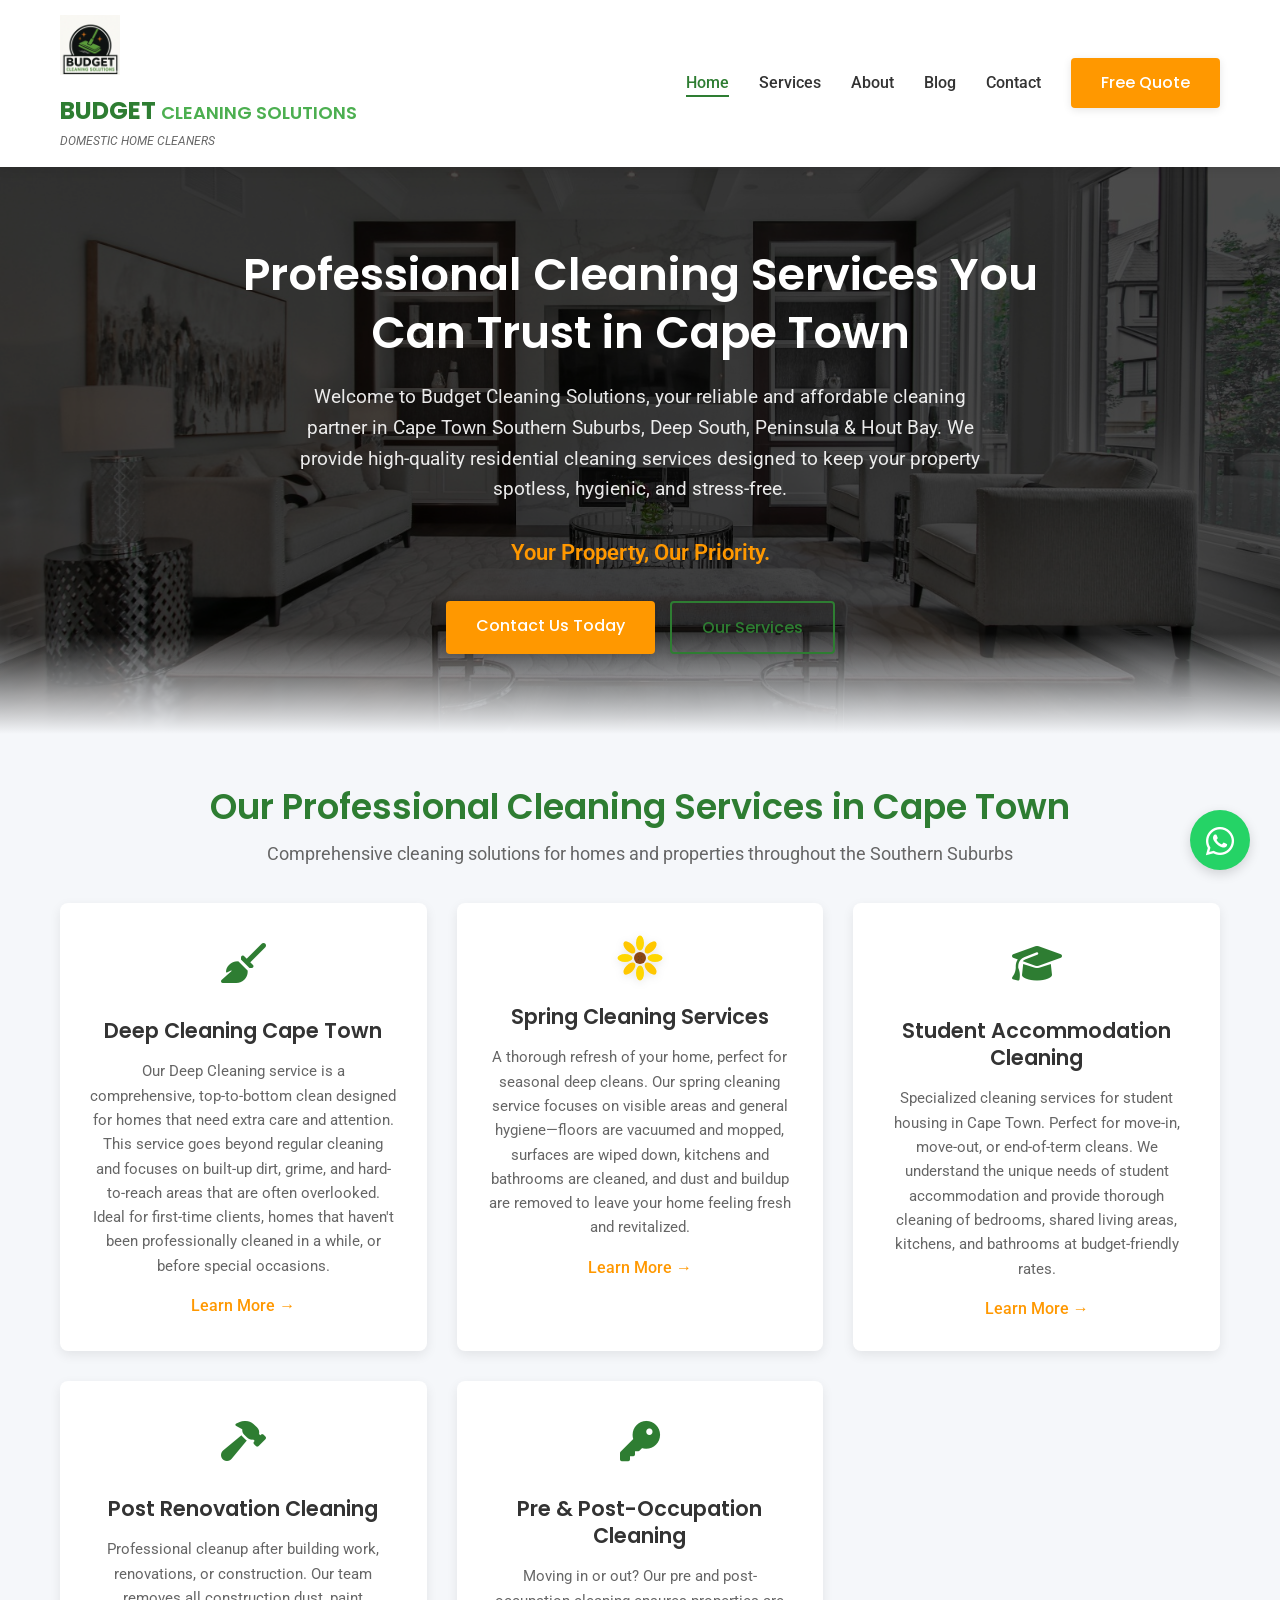
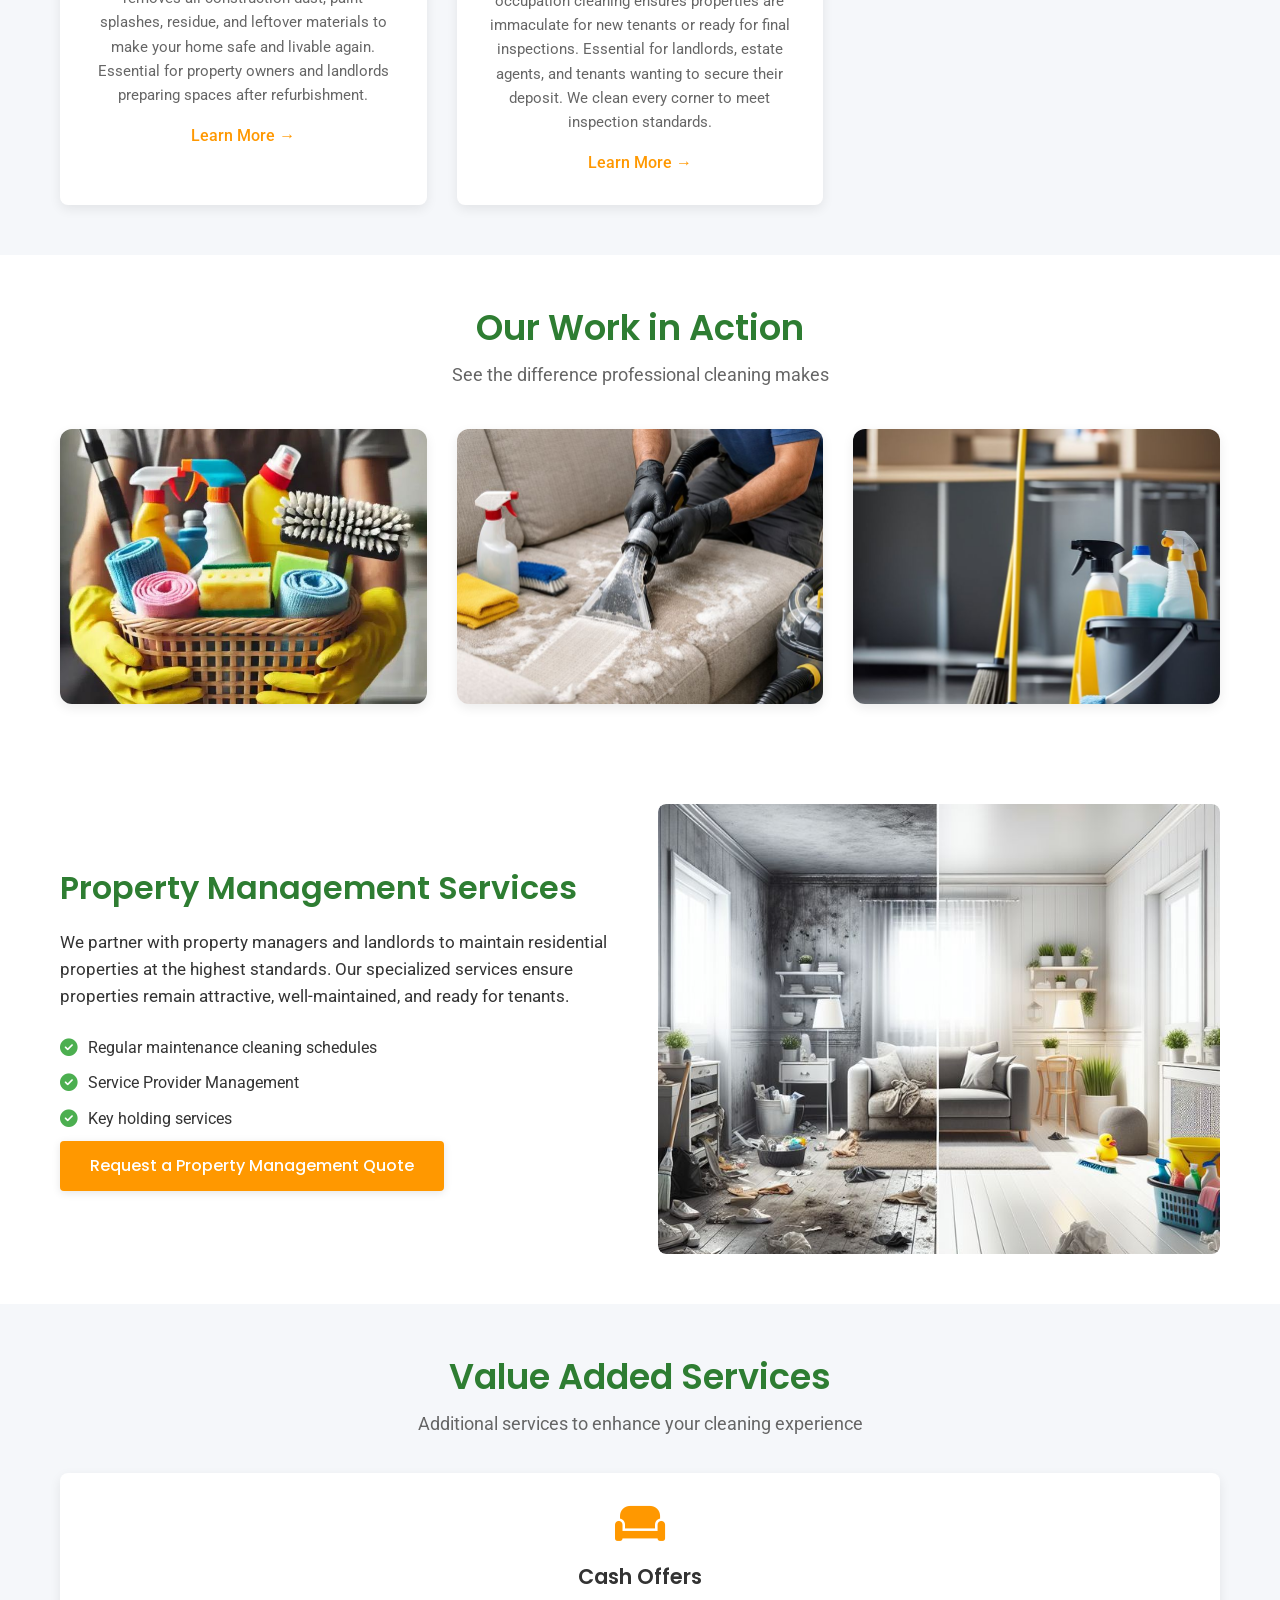
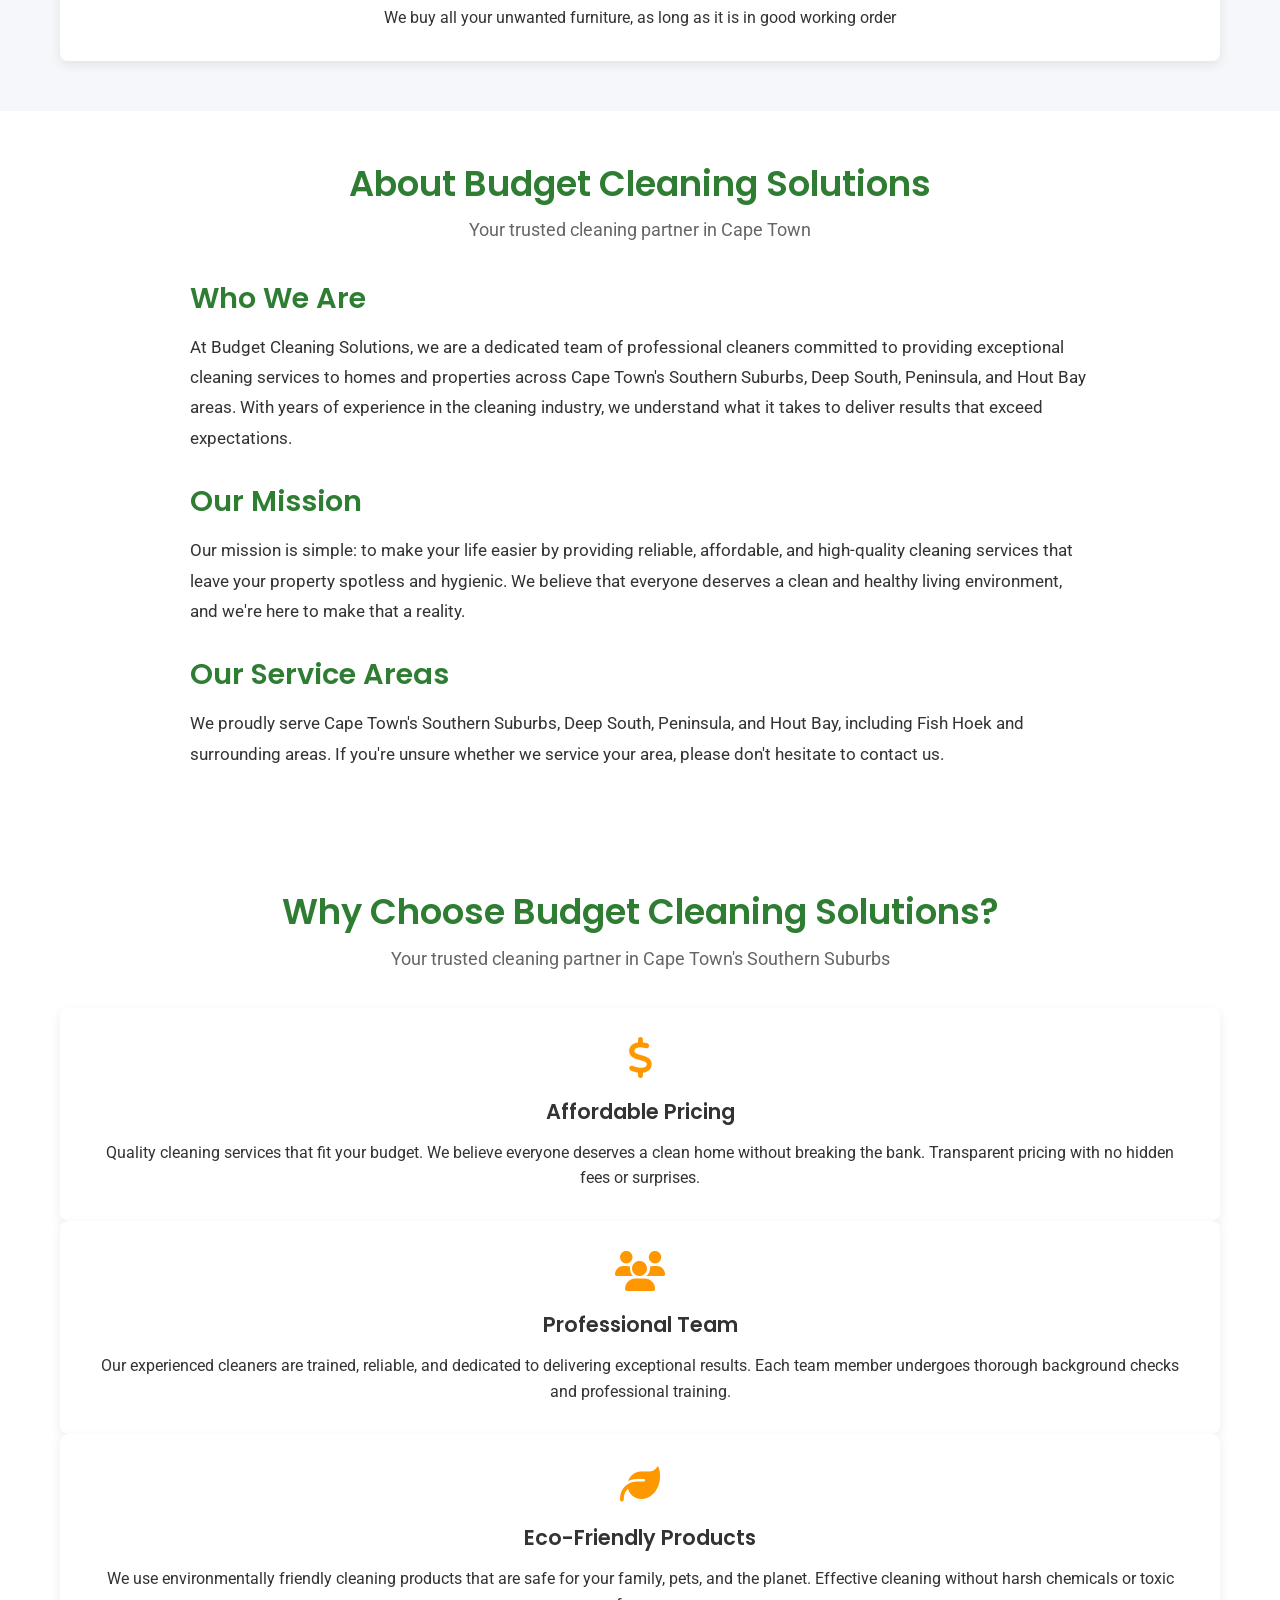
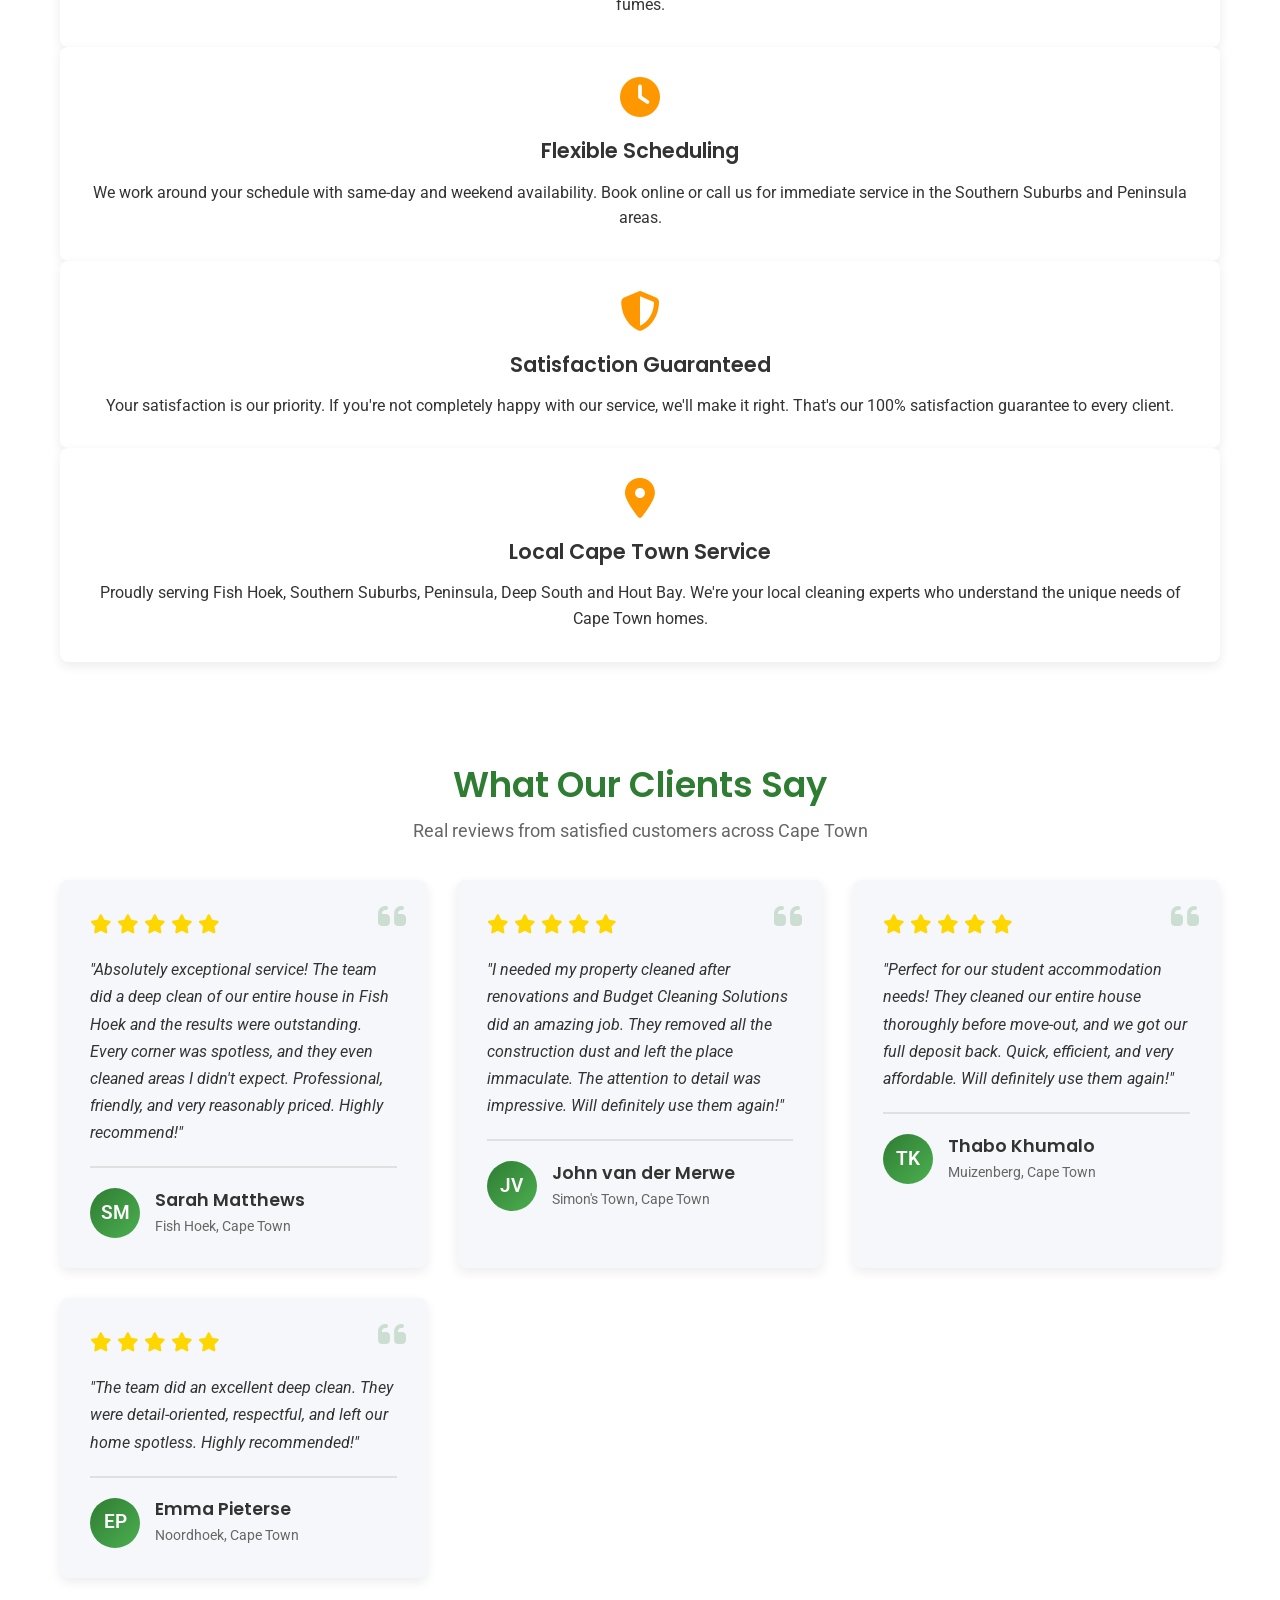
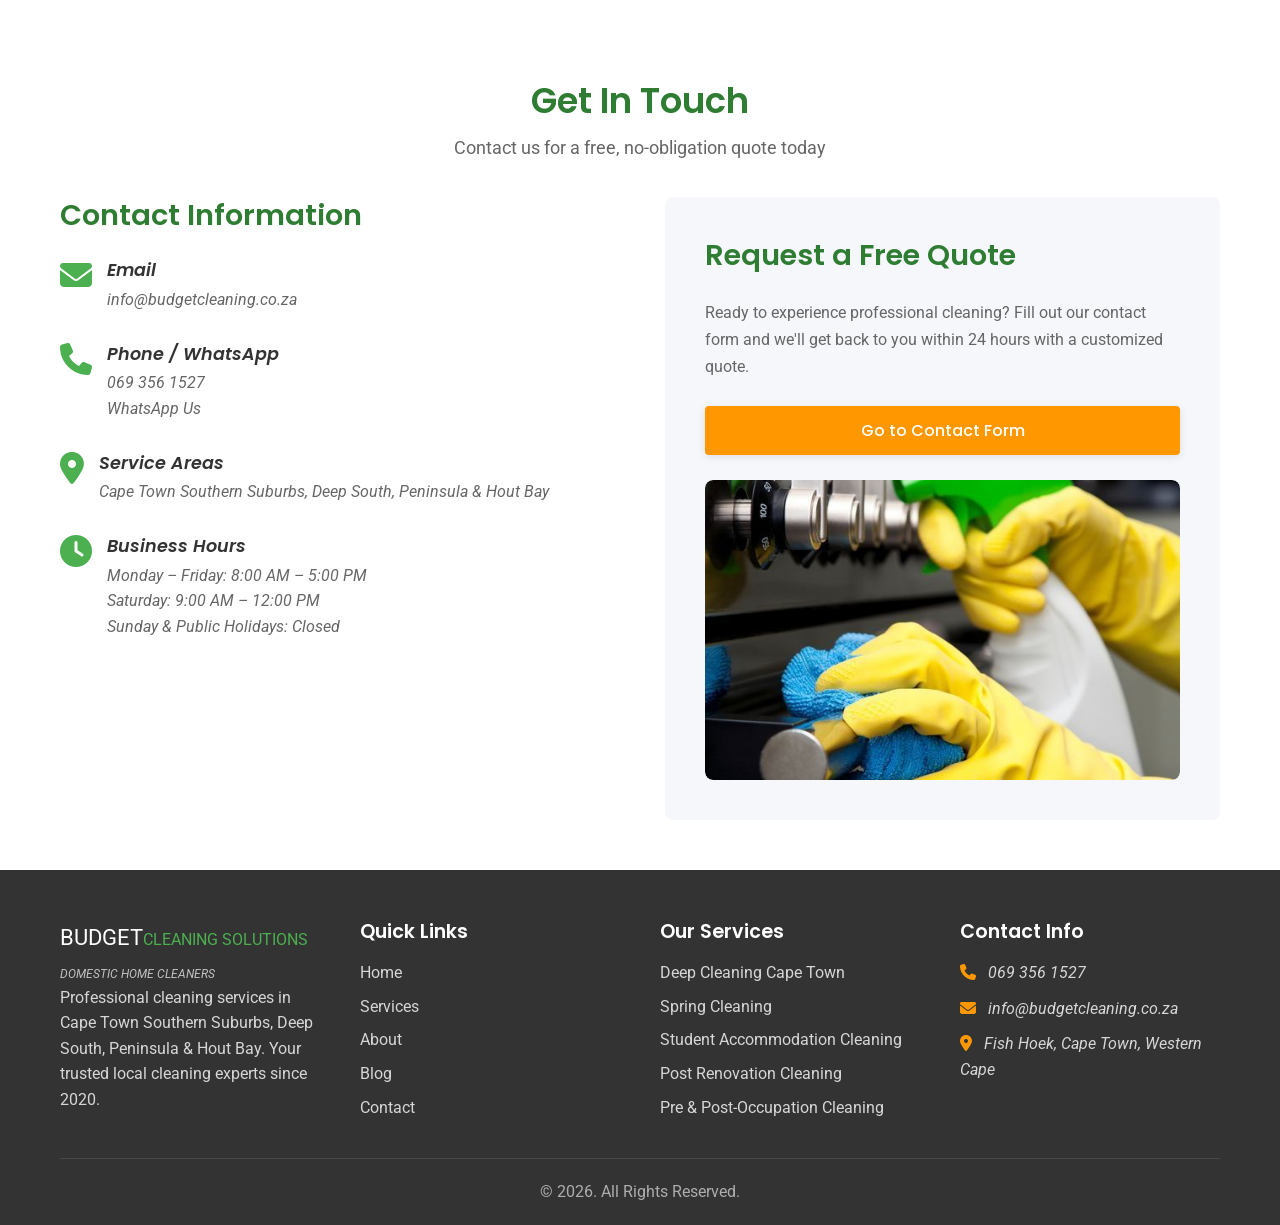
==== commit 455326cf: "update index.html" ====
--- a/index.html
+++ b/index.html
@@ -252,7 +252,7 @@
                     <div class="logo-text-container">
                         <div class="logo-text">
                             <span class="budget">BUDGET</span>
-                            <span class="cleaning">CLEANING SOLUTIONk</span>
+                            <span class="cleaning">CLEANING SOLUTIONS</span>
                         </div>
                         <div class="tagline">DOMESTIC HOME CLEANERS</div>
                     </div>
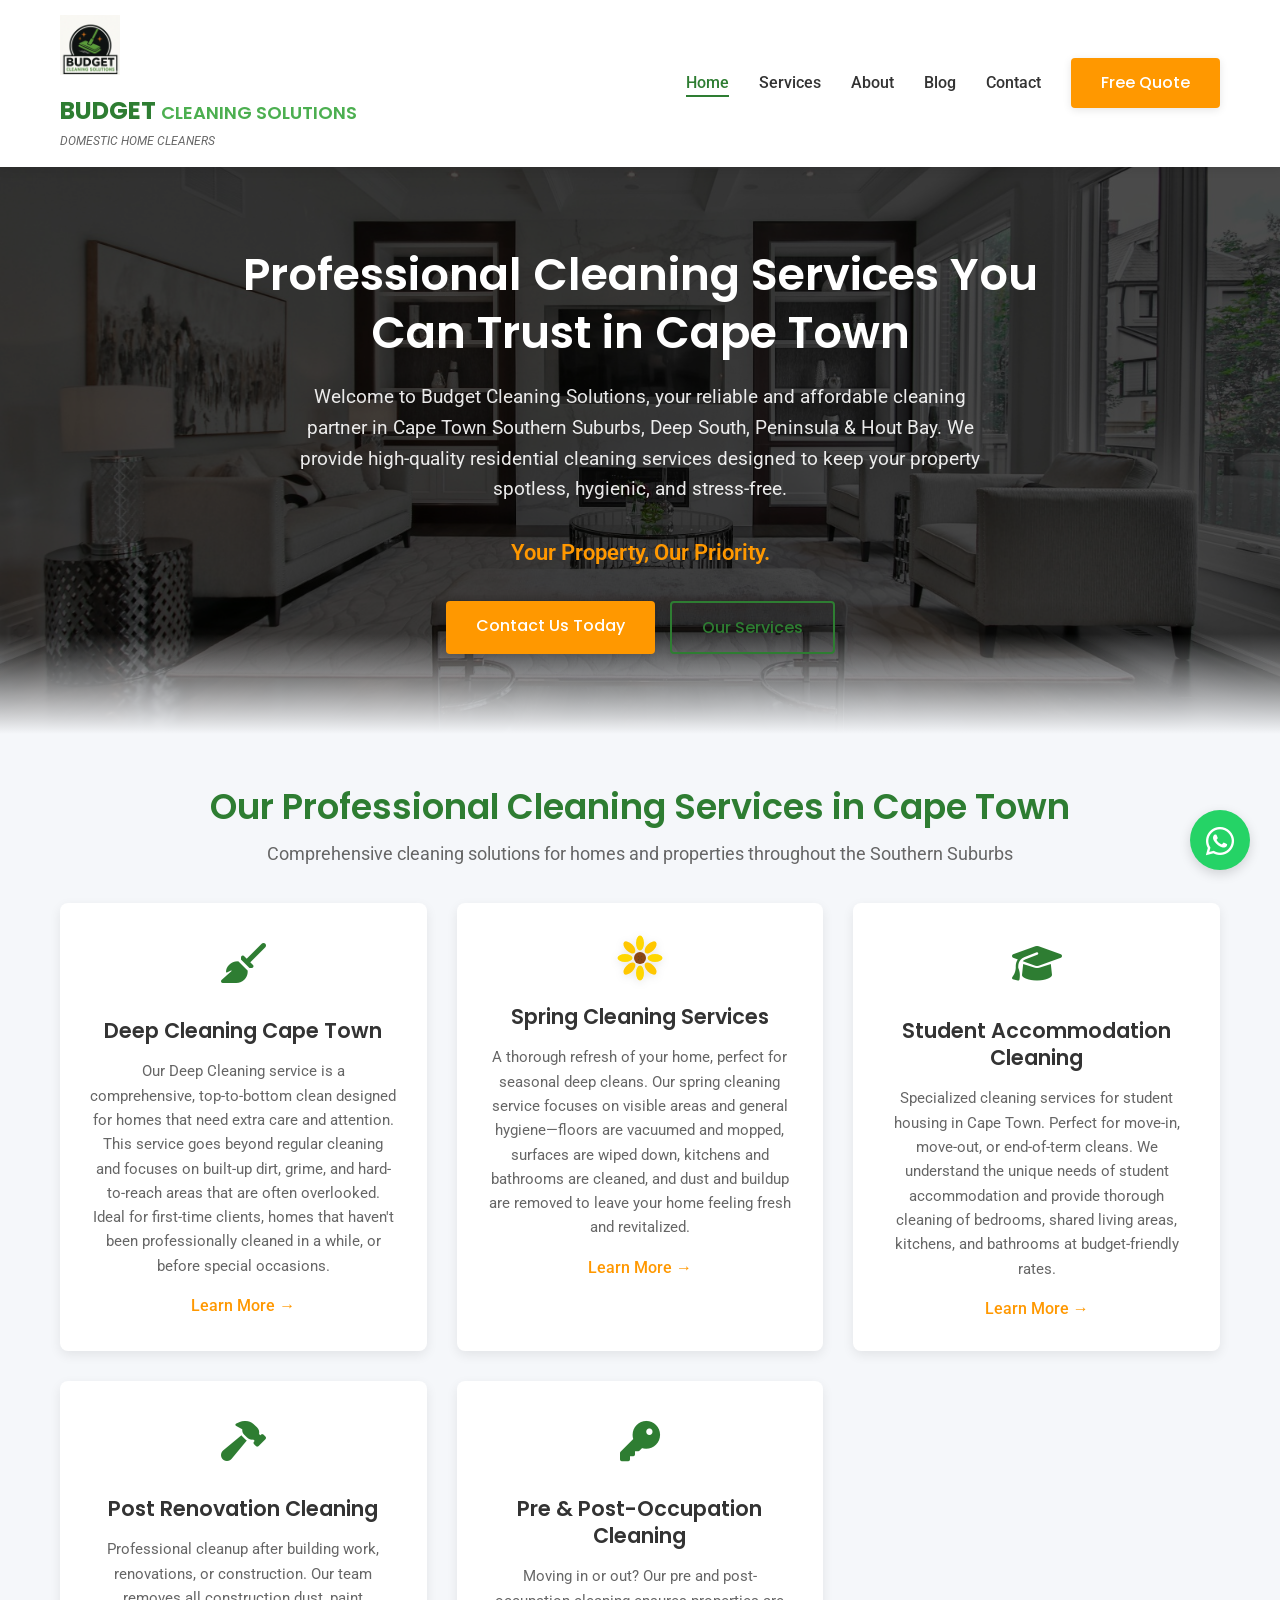
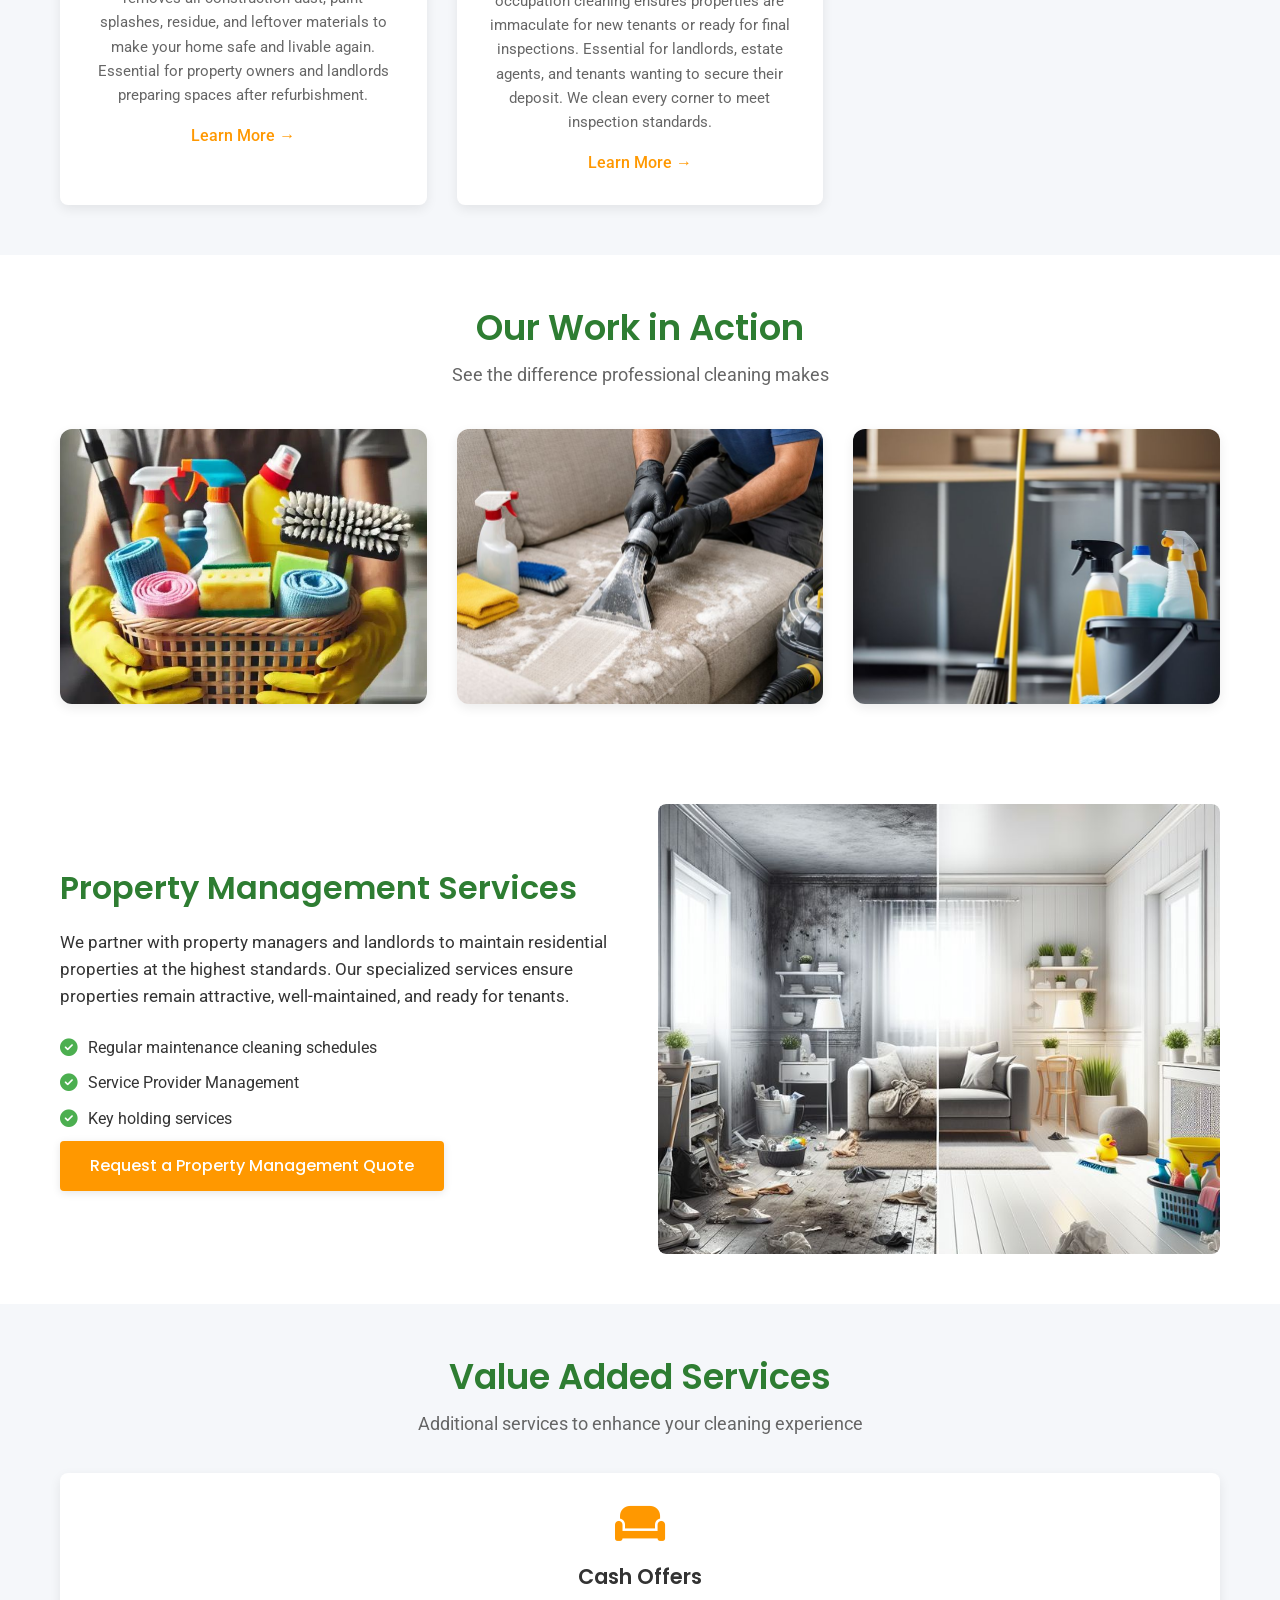
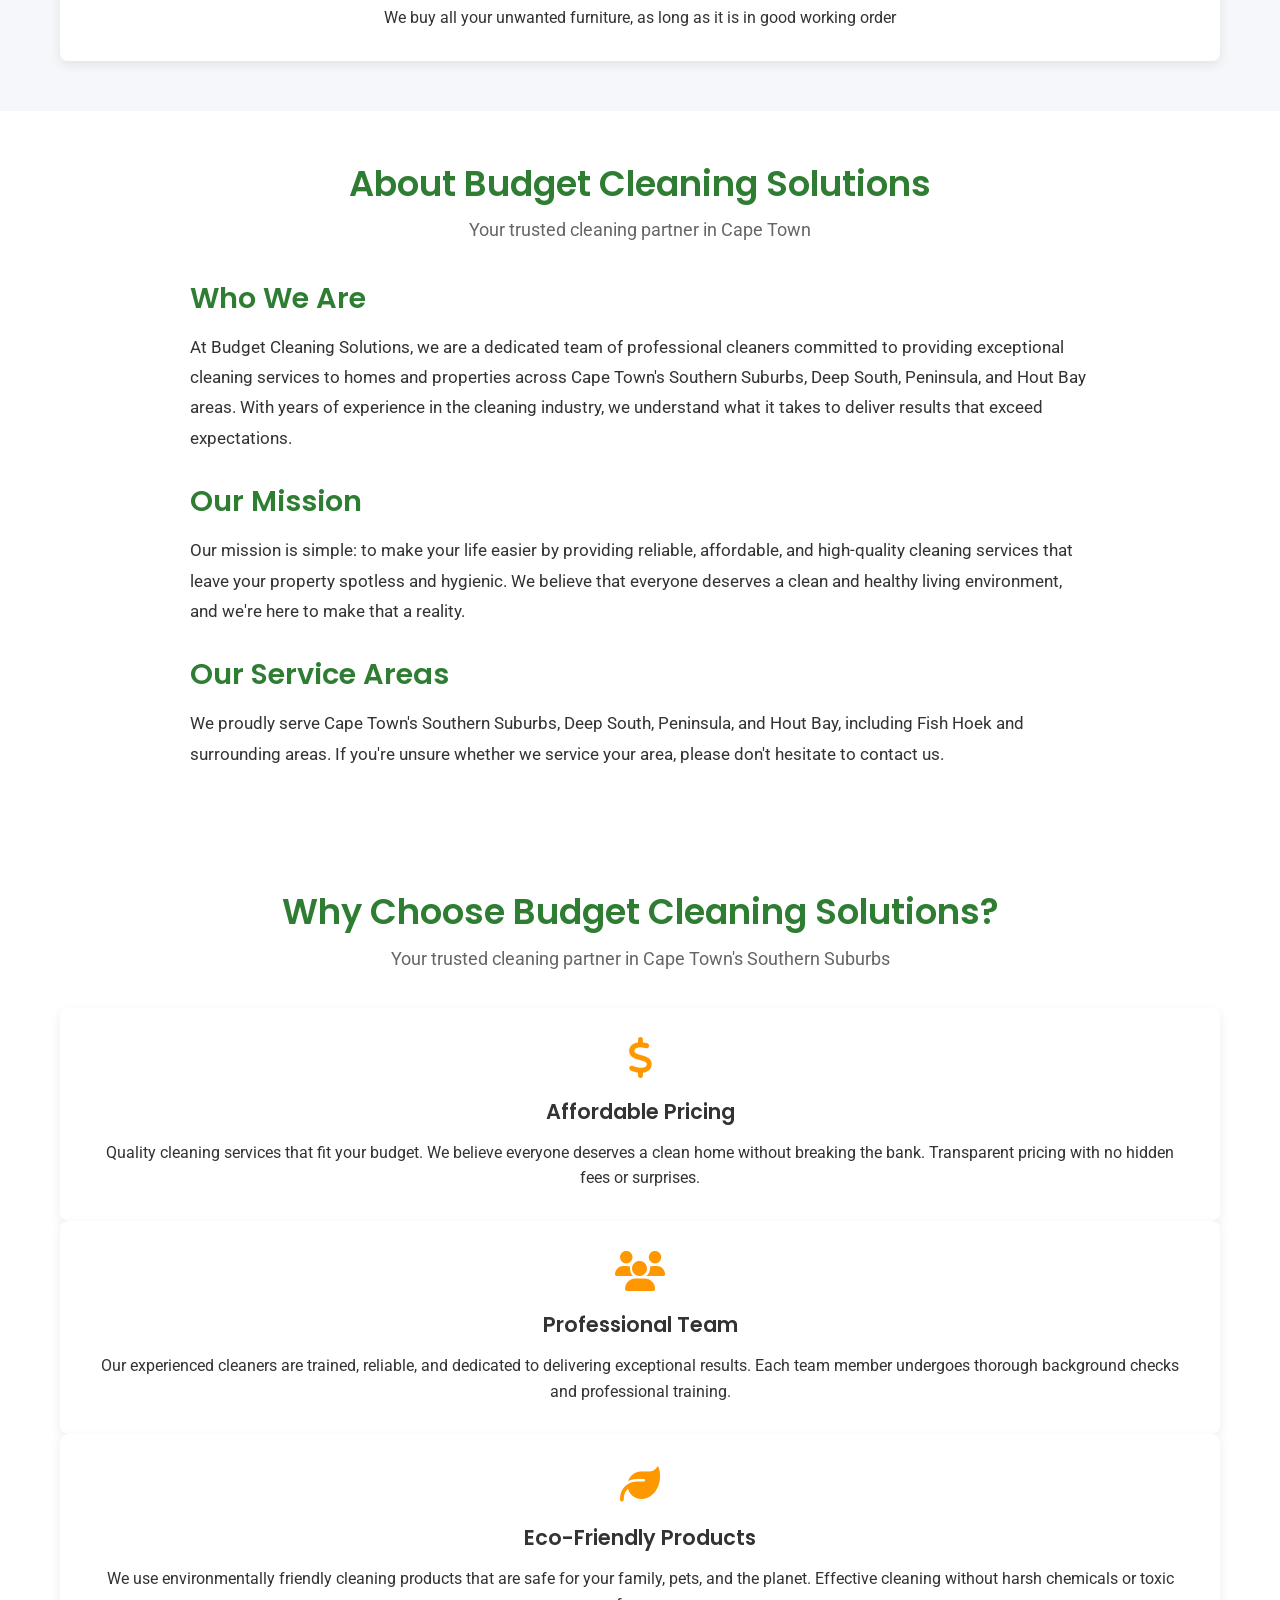
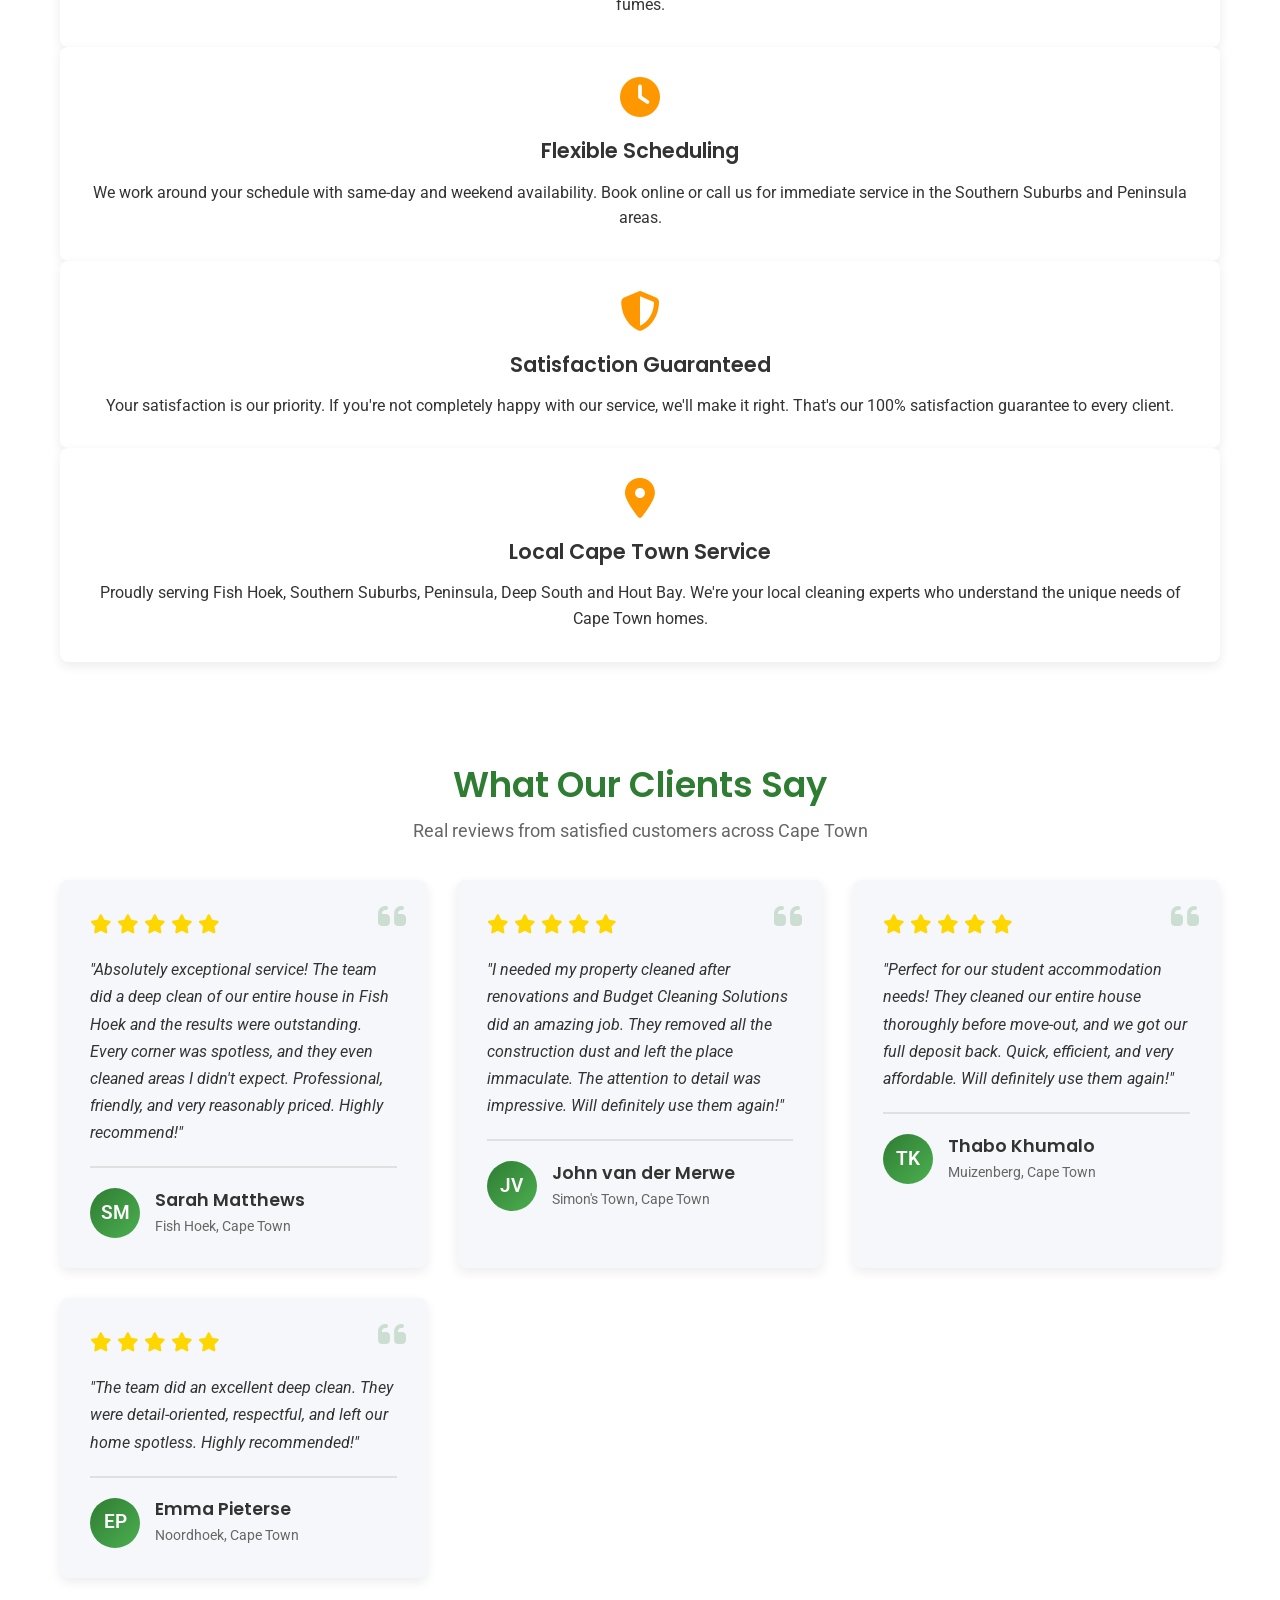
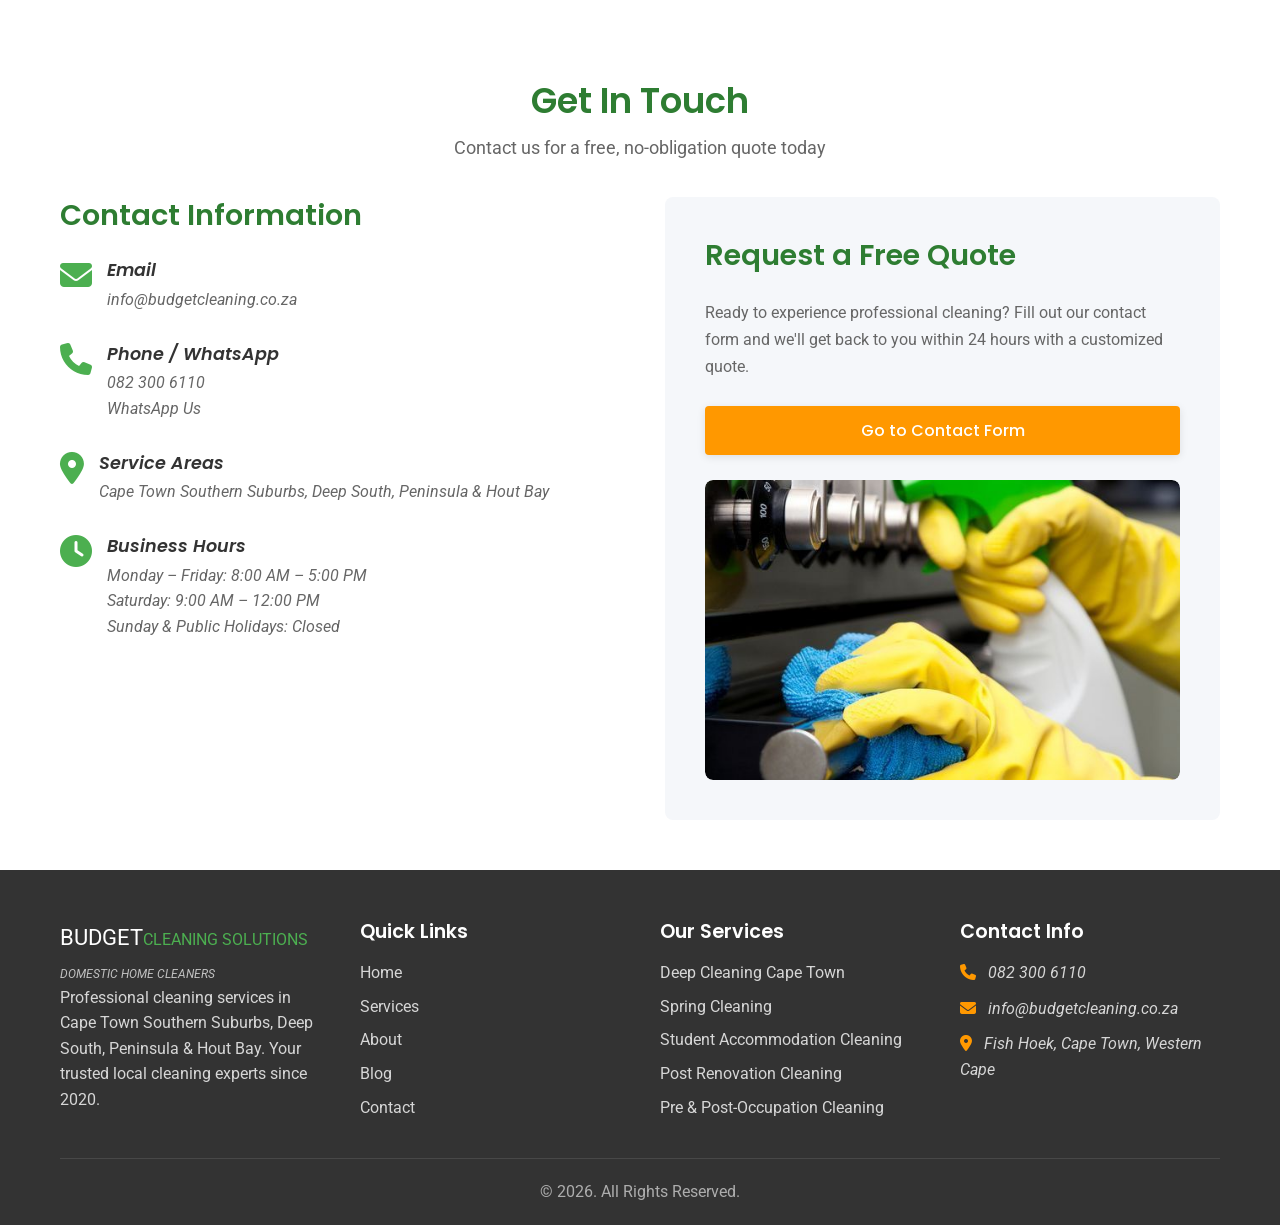
==== commit d27e4ede: "Update contact phone and WhatsApp number across site" ====
--- a/index.html
+++ b/index.html
@@ -25,7 +25,7 @@
     <!-- Primary Meta Tags -->
     <title>Budget Cleaning Solutions Cape Town | Professional Deep Cleaning Services | Free Quote</title>
     <meta name="title" content="Budget Cleaning Solutions Cape Town | Professional Deep Cleaning Services | Free Quote">
-    <meta name="description" content="Top-rated professional cleaning services in Cape Town Southern Suburbs. Expert deep cleaning, spring cleaning, student accommodation & post-renovation cleaning. Available in Fish Hoek, Hout Bay & Peninsula. Call 069 356 1527 for your FREE quote today!">
+    <meta name="description" content="Top-rated professional cleaning services in Cape Town Southern Suburbs. Expert deep cleaning, spring cleaning, student accommodation & post-renovation cleaning. Available in Fish Hoek, Hout Bay & Peninsula. Call 082 300 6110 for your FREE quote today!">
     <meta name="keywords" content="cleaning services cape town, deep cleaning cape town, spring cleaning fish hoek, professional cleaners southern suburbs, student accommodation cleaning, post renovation cleaning cape town,  domestic cleaners peninsula, budget cleaning solutions, deep south cleaning services, pre occupation cleaning, post occupation cleaning, residential cleaning cape town, affordable cleaners cape town, move out cleaning, end of lease cleaning">
     <meta name="author" content="Budget Cleaning Solutions">
     <meta name="robots" content="index, follow, max-image-preview:large, max-snippet:-1, max-video-preview:-1">
@@ -109,7 +109,7 @@
       "@id": "https://budgetcleaningsolutions.co.za",
       "url": "https://budgetcleaningsolutions.co.za",
       "description": "Professional cleaning services in Cape Town Southern Suburbs, Deep South, Peninsula & Hout Bay. We specialize in deep cleaning, spring cleaning, student accommodation cleaning, post-renovation cleaning services.",
-      "telephone": "+27693561527",
+      "telephone": "+27823006110",
       "email": "info@budgetcleaning.co.za",
       "priceRange": "$$",
       "address": {
@@ -659,8 +659,8 @@
                                 <i class="fas fa-phone" aria-hidden="true"></i>
                                 <div>
                                     <h4>Phone / WhatsApp</h4>
-                                    <p><a href="tel:+27693561527">069 356 1527</a></p>
-                                    <p><a href="https://wa.me/27693561527" target="_blank" rel="noopener">WhatsApp Us</a></p>
+                                    <p><a href="tel:+27823006110">082 300 6110</a></p>
+                                    <p><a href="https://wa.me/27823006110" target="_blank" rel="noopener">WhatsApp Us</a></p>
                              </div>
                             </div>
                             
@@ -737,7 +737,7 @@
                 <div class="footer-col">
                     <h4>Contact Info</h4>
                     <address>
-                        <p><i class="fas fa-phone" aria-hidden="true"></i> <a href="tel:+27693561527">069 356 1527</a></p>
+                        <p><i class="fas fa-phone" aria-hidden="true"></i> <a href="tel:+27823006110">082 300 6110</a></p>
                         <p><i class="fas fa-envelope" aria-hidden="true"></i> <a href="/cdn-cgi/l/email-protection#fa93949c95ba988f9e9d9f8e99969f9b9493949dd49995d4809b"><span class="__cf_email__" data-cfemail="c4adaaa2ab84a6b1a0a3a1b0a7a8a1a5aaadaaa3eaa7abeabea5">info@budgetcleaning.co.za</span></a></p>
                         <p><i class="fas fa-map-marker-alt" aria-hidden="true"></i> Fish Hoek, Cape Town, Western Cape</p>
                     </address>
@@ -751,7 +751,7 @@
     </footer>
 
     <!-- Floating WhatsApp Button -->
-    <a href="https://wa.me/270693561527" class="whatsapp-float" target="_blank" rel="noopener noreferrer" aria-label="Contact us on WhatsApp">
+    <a href="https://wa.me/27823006110" class="whatsapp-float" target="_blank" rel="noopener noreferrer" aria-label="Contact us on WhatsApp">
         <i class="fab fa-whatsapp"></i>
     </a>
 
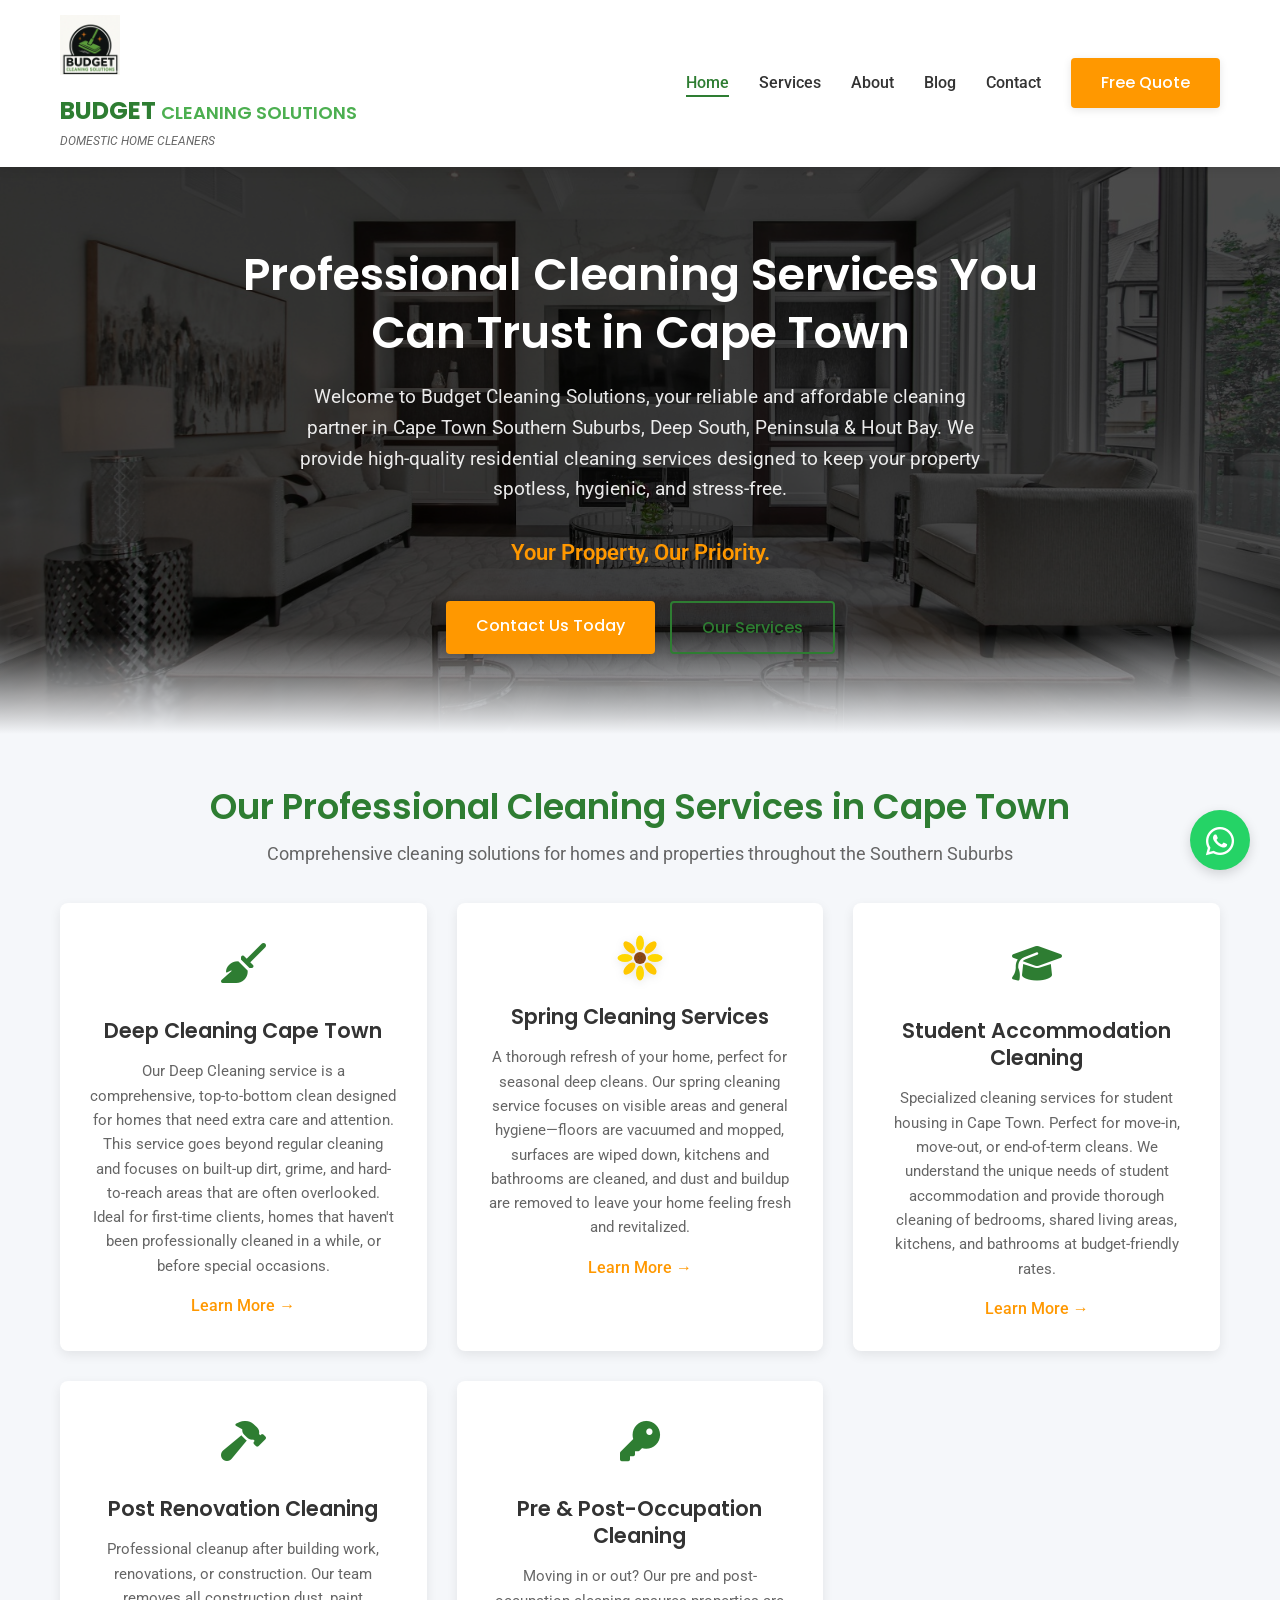
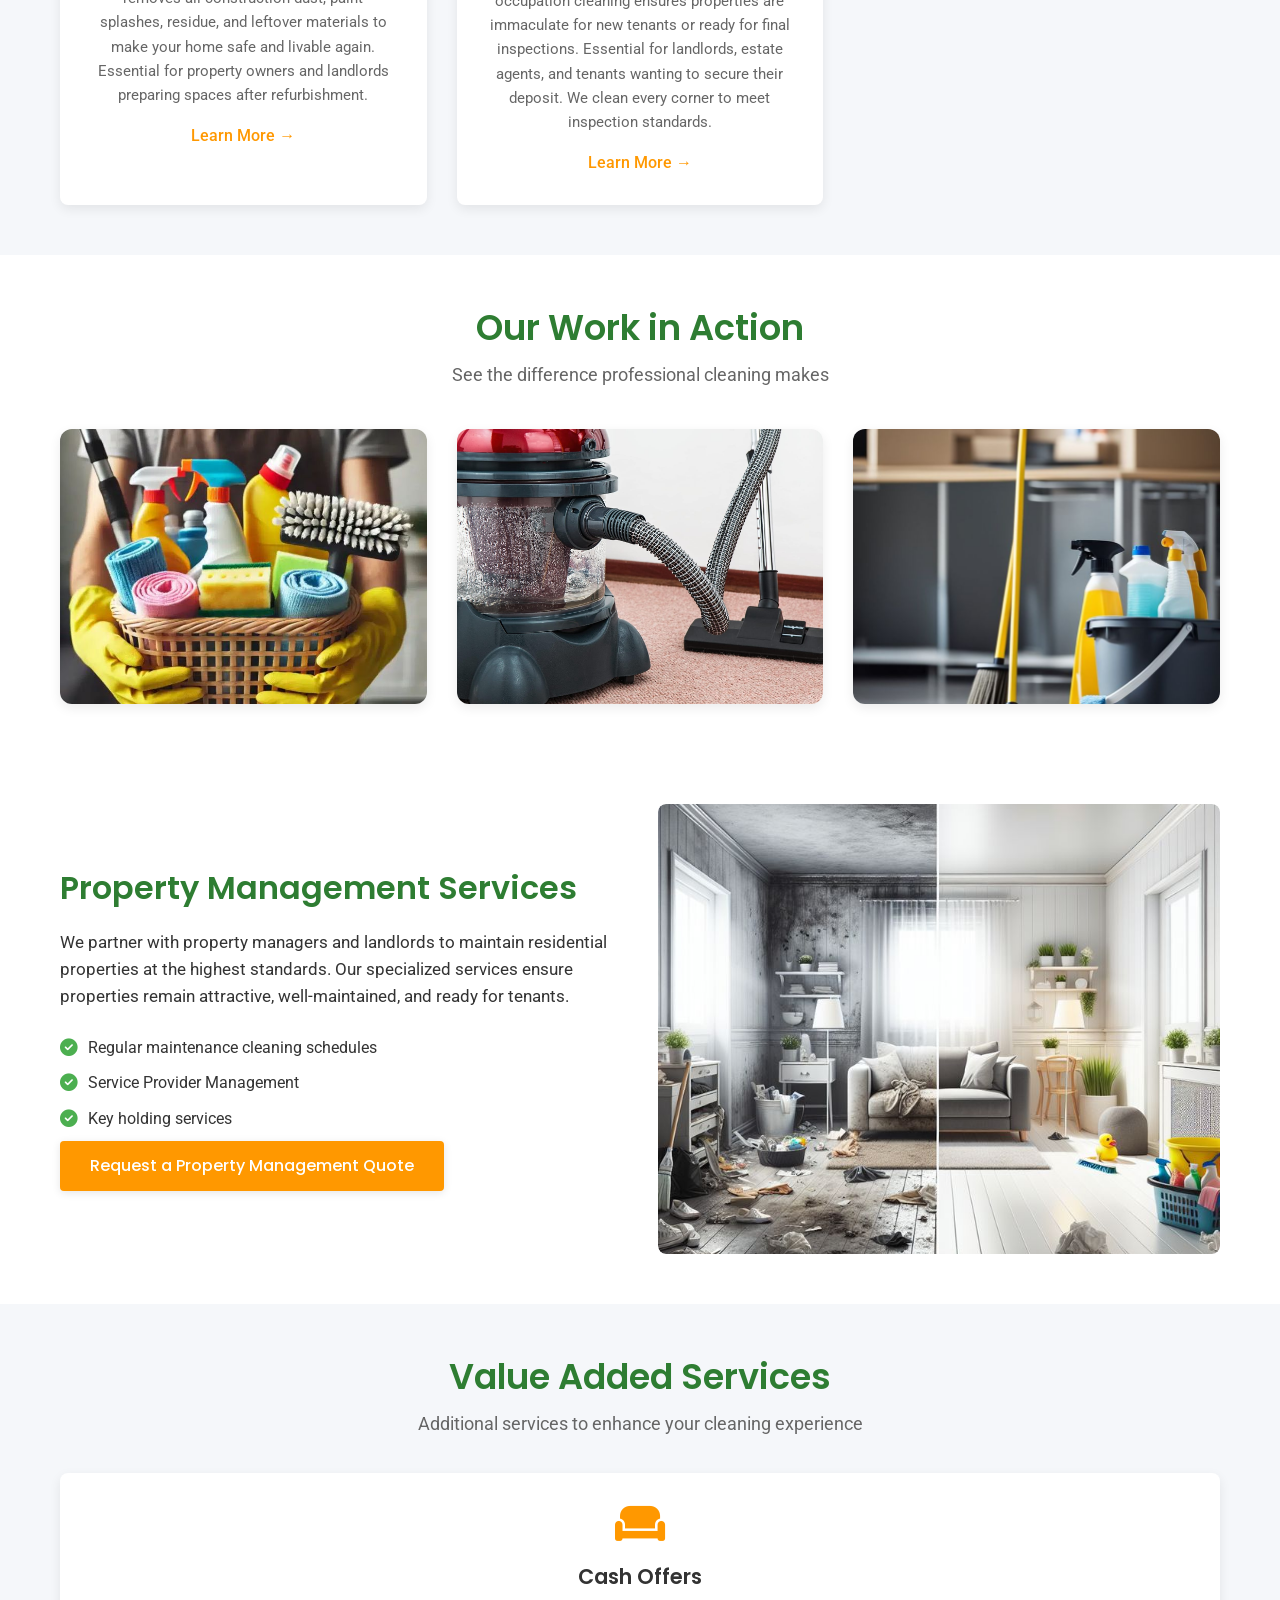
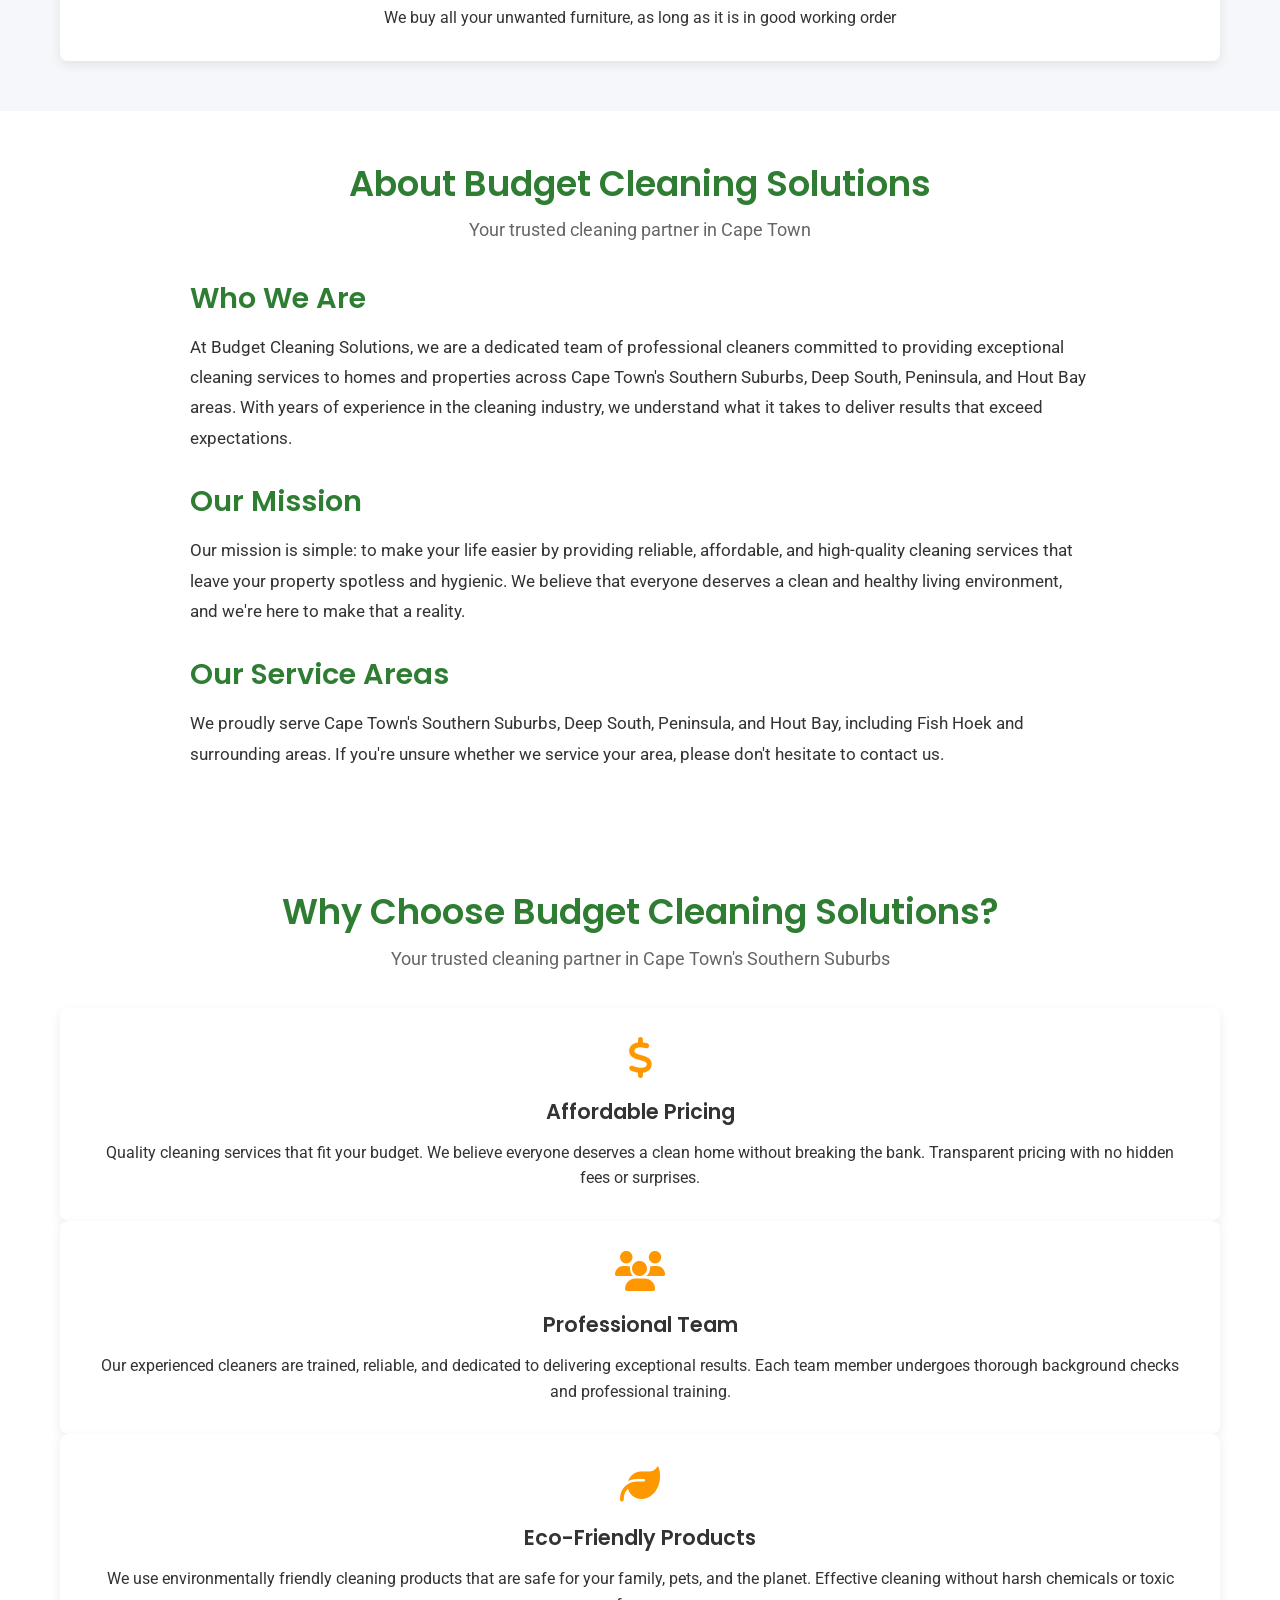
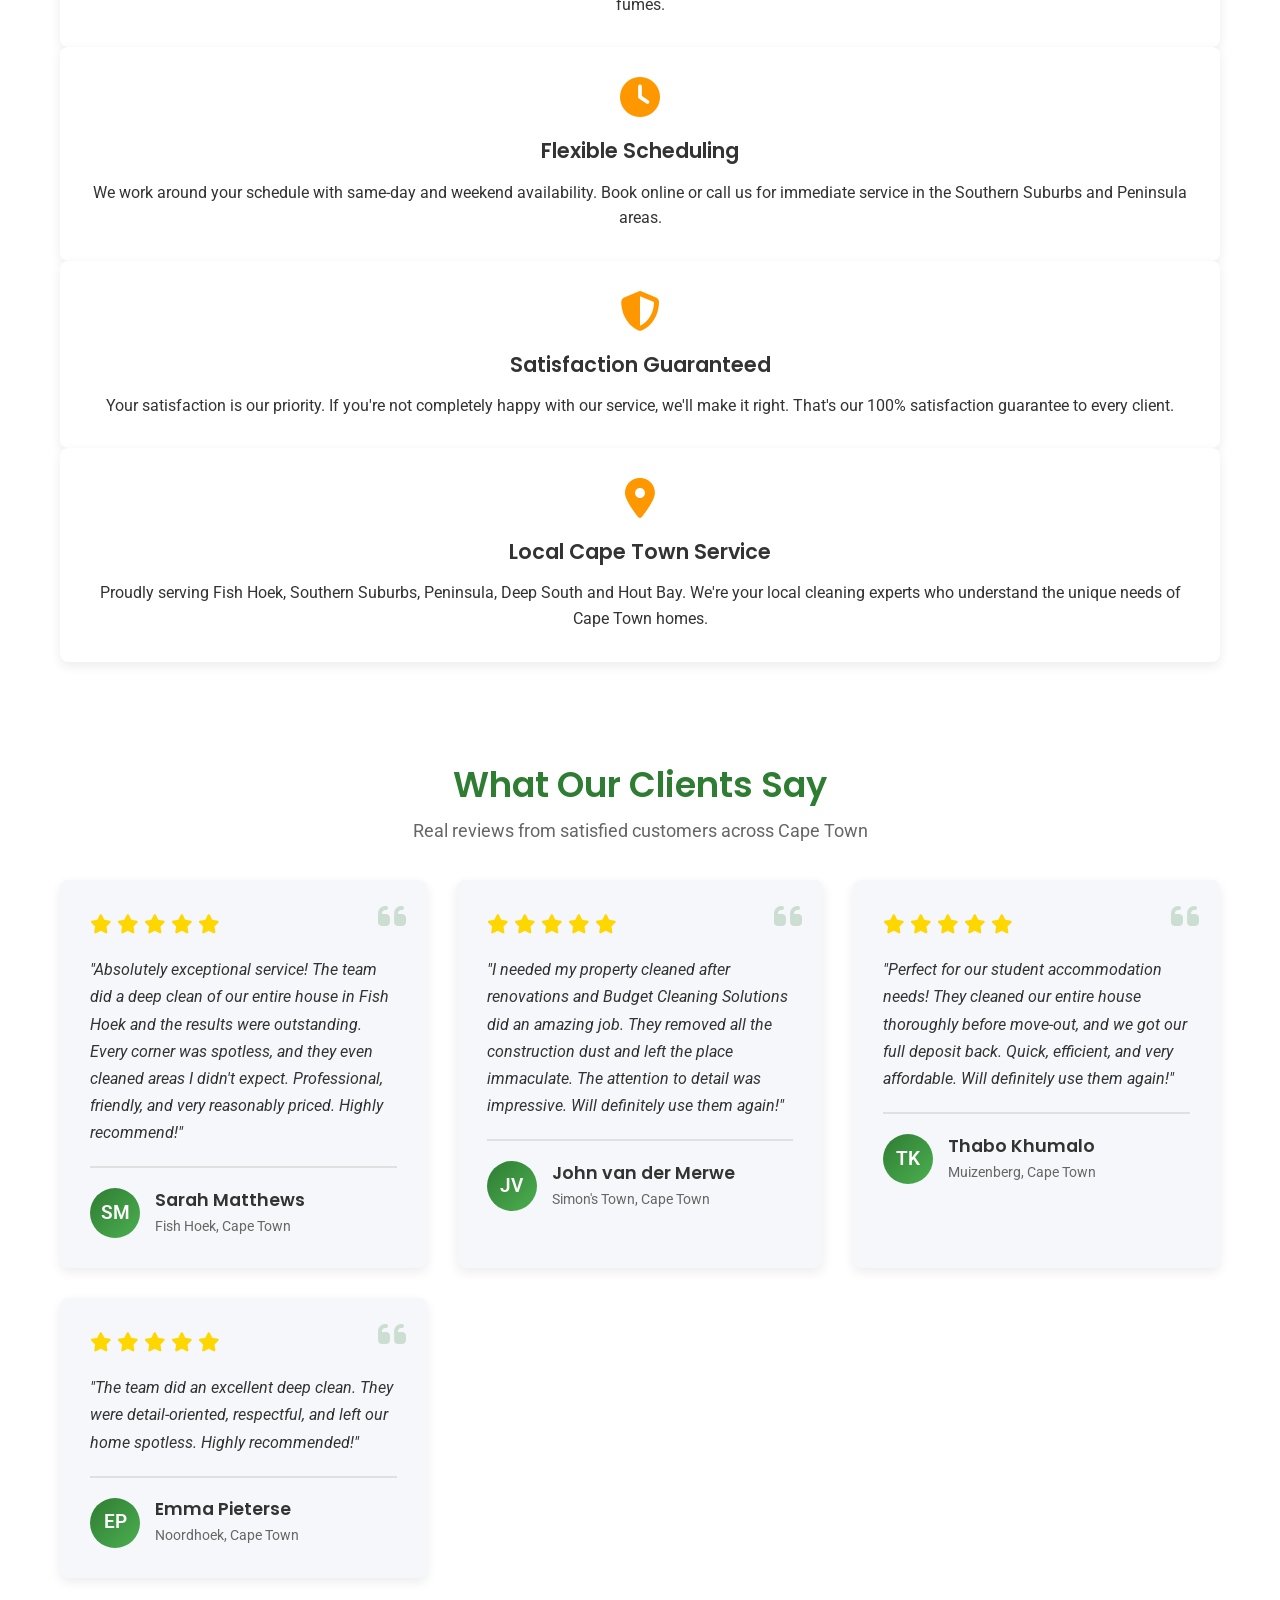
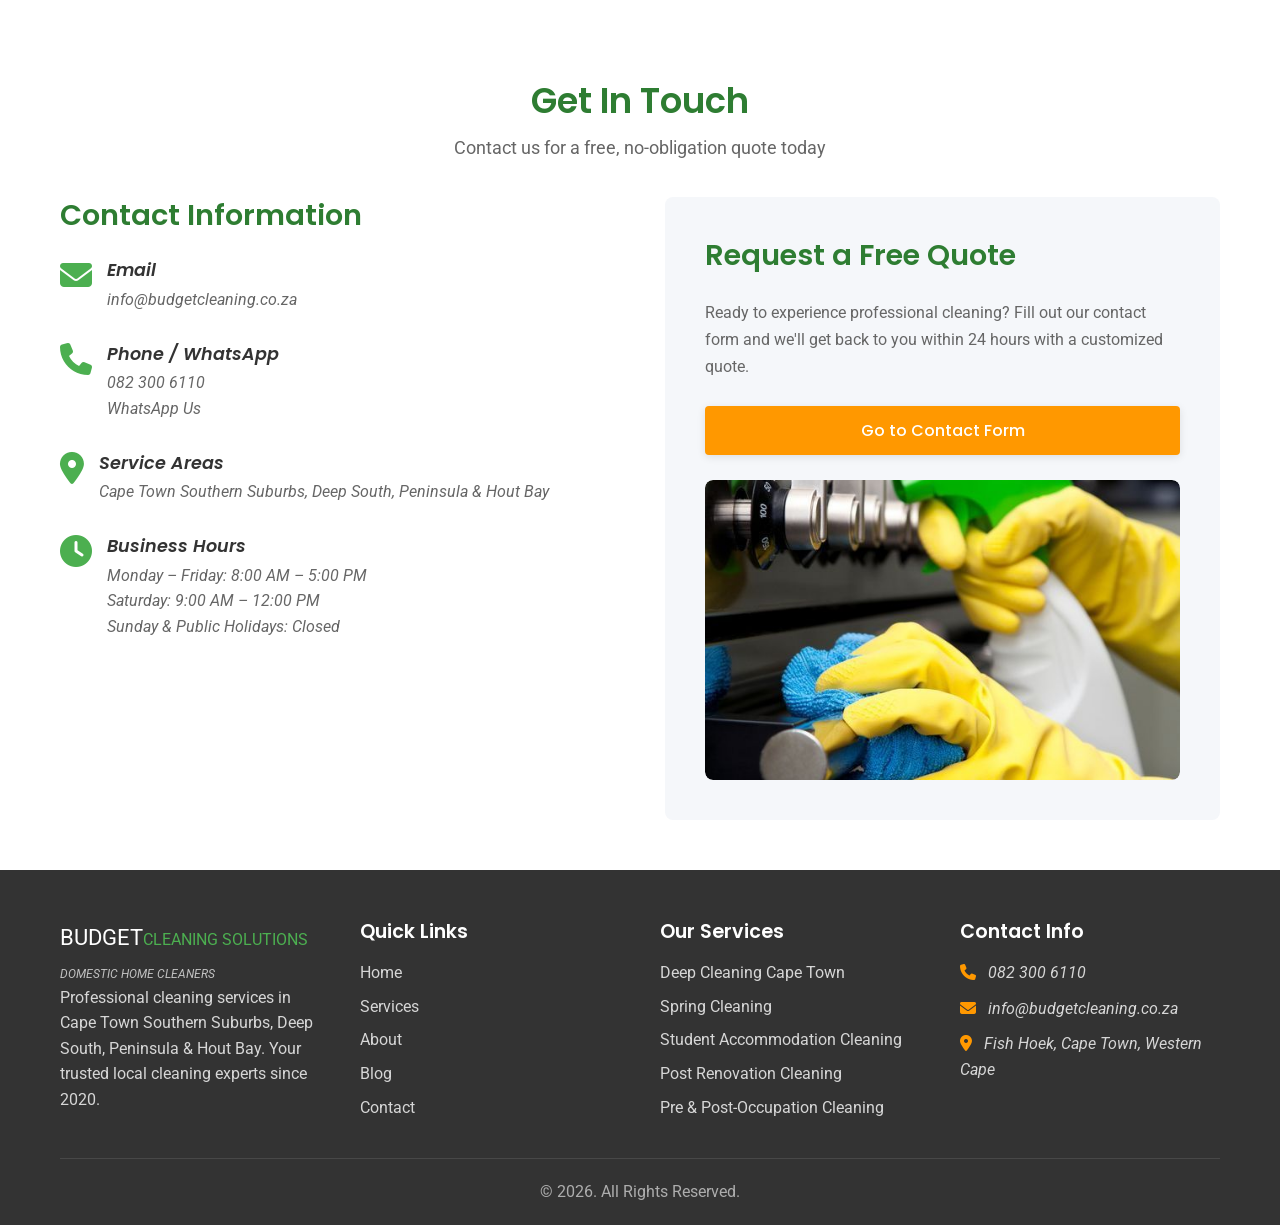
==== commit 4f08a37e: "Update vacuum image filename in index.html" ====
--- a/index.html
+++ b/index.html
@@ -391,7 +391,7 @@
                 </div>
                 
                 <div class="gallery-item">
-                    <img src="images/vacuum.jpeg" alt="Carpet and floor vacuuming service" loading="lazy">
+                    <img src="images/vacuum.jpg" alt="Carpet and floor vacuuming service" loading="lazy">
                     <div class="gallery-overlay">
                         <h3>Floor Care</h3>
                         <p>Expert vacuuming & floor cleaning</p>
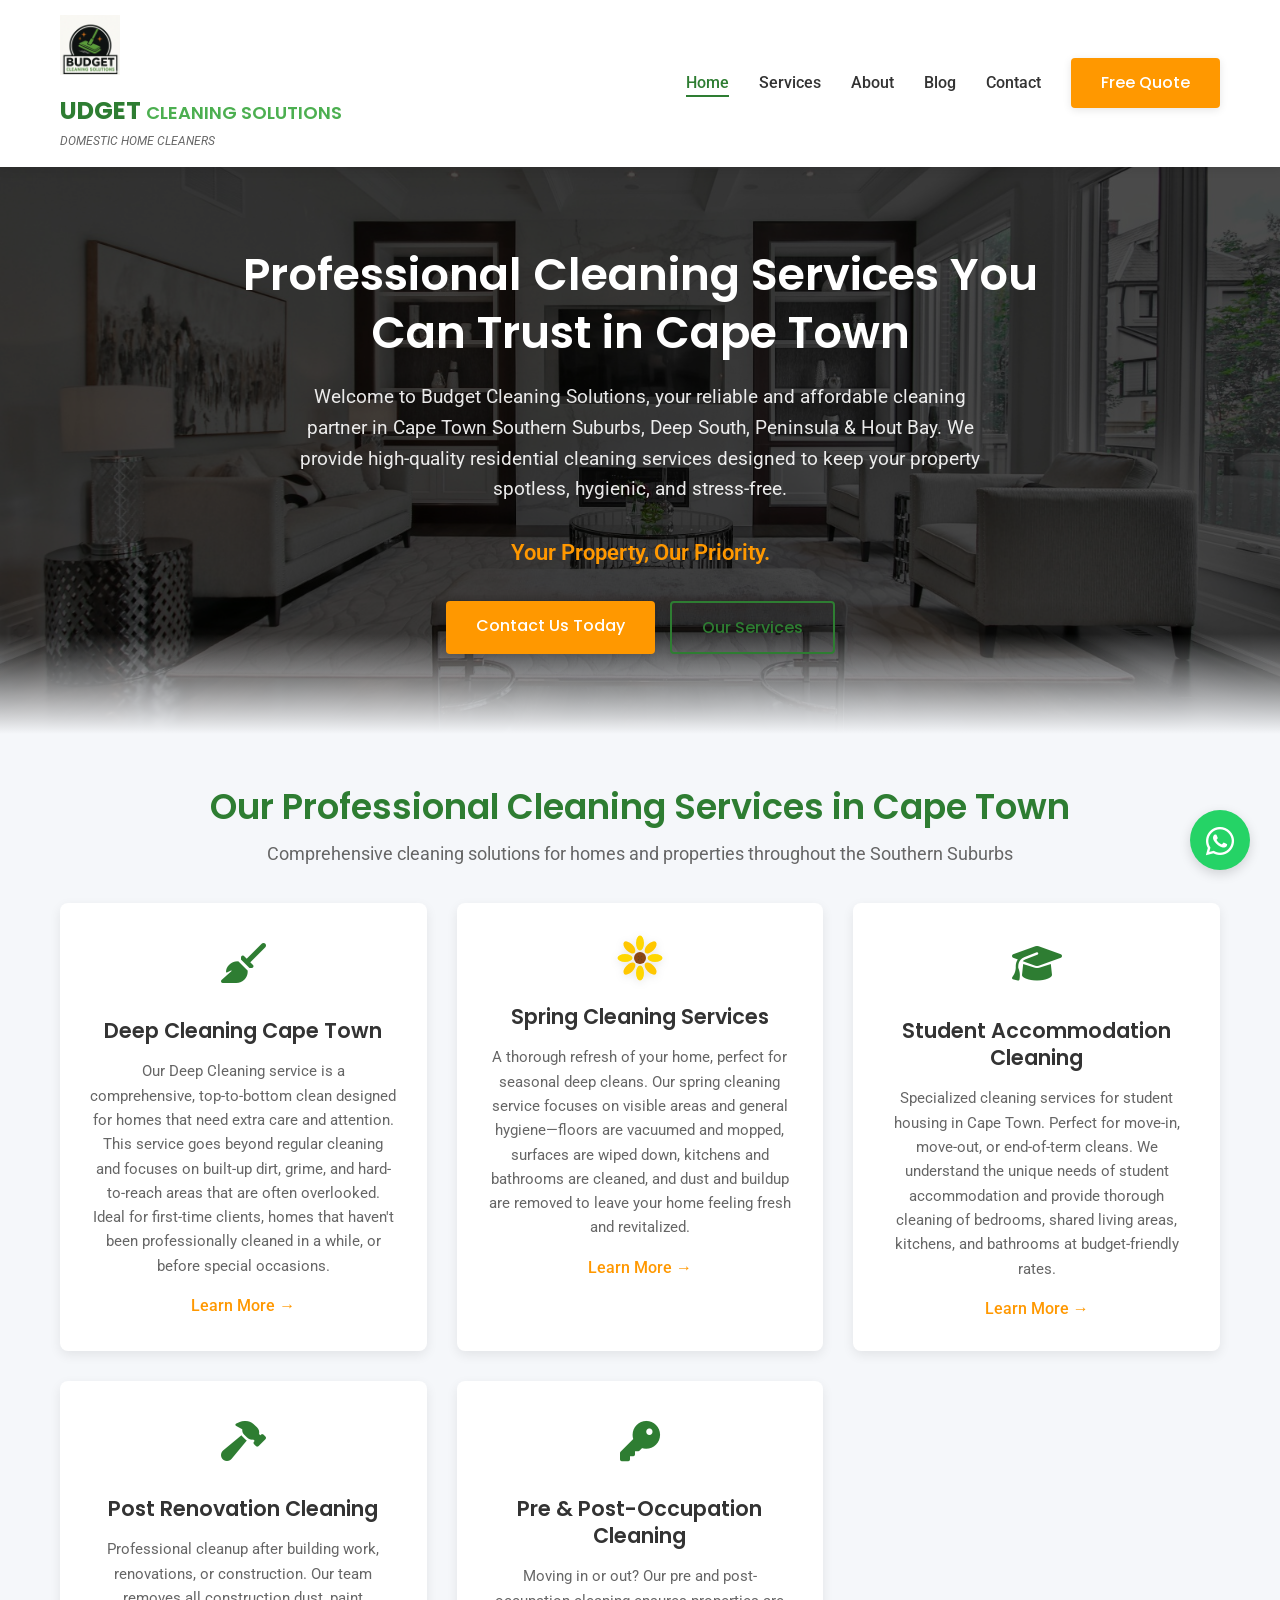
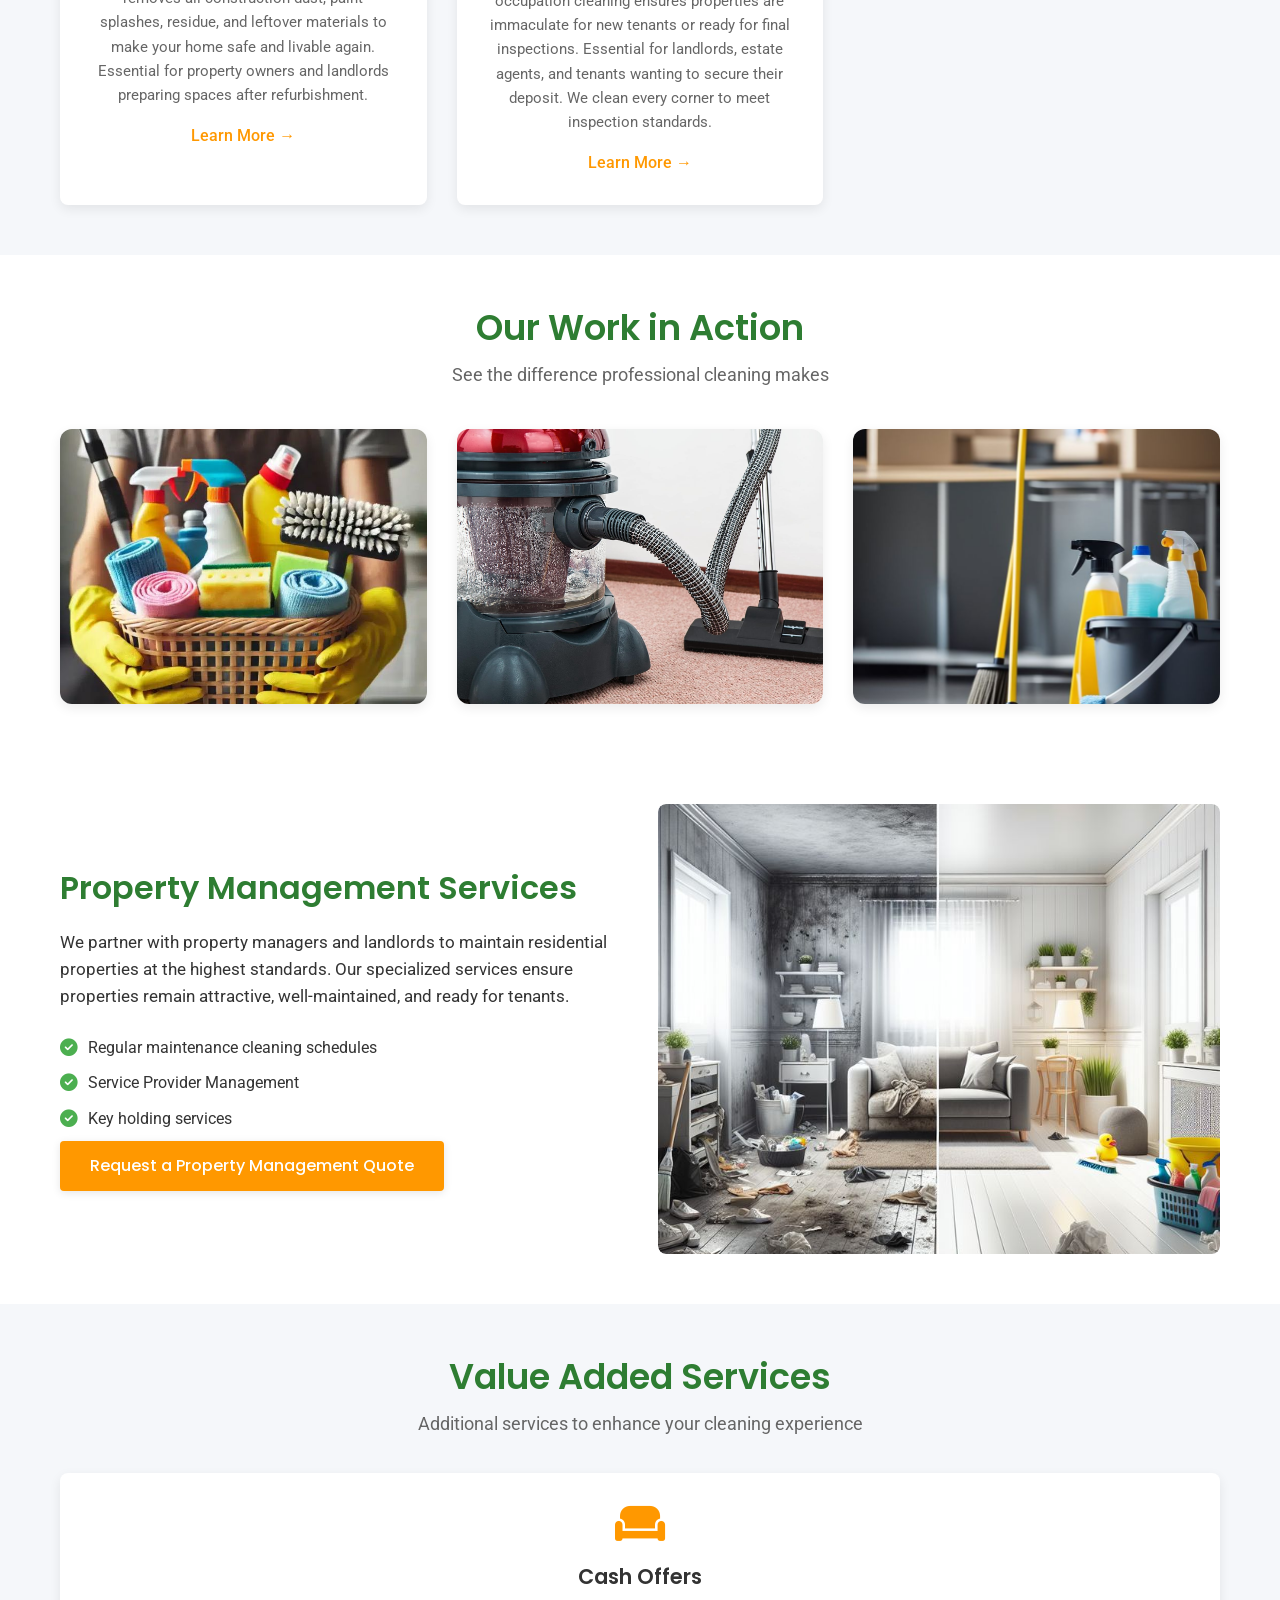
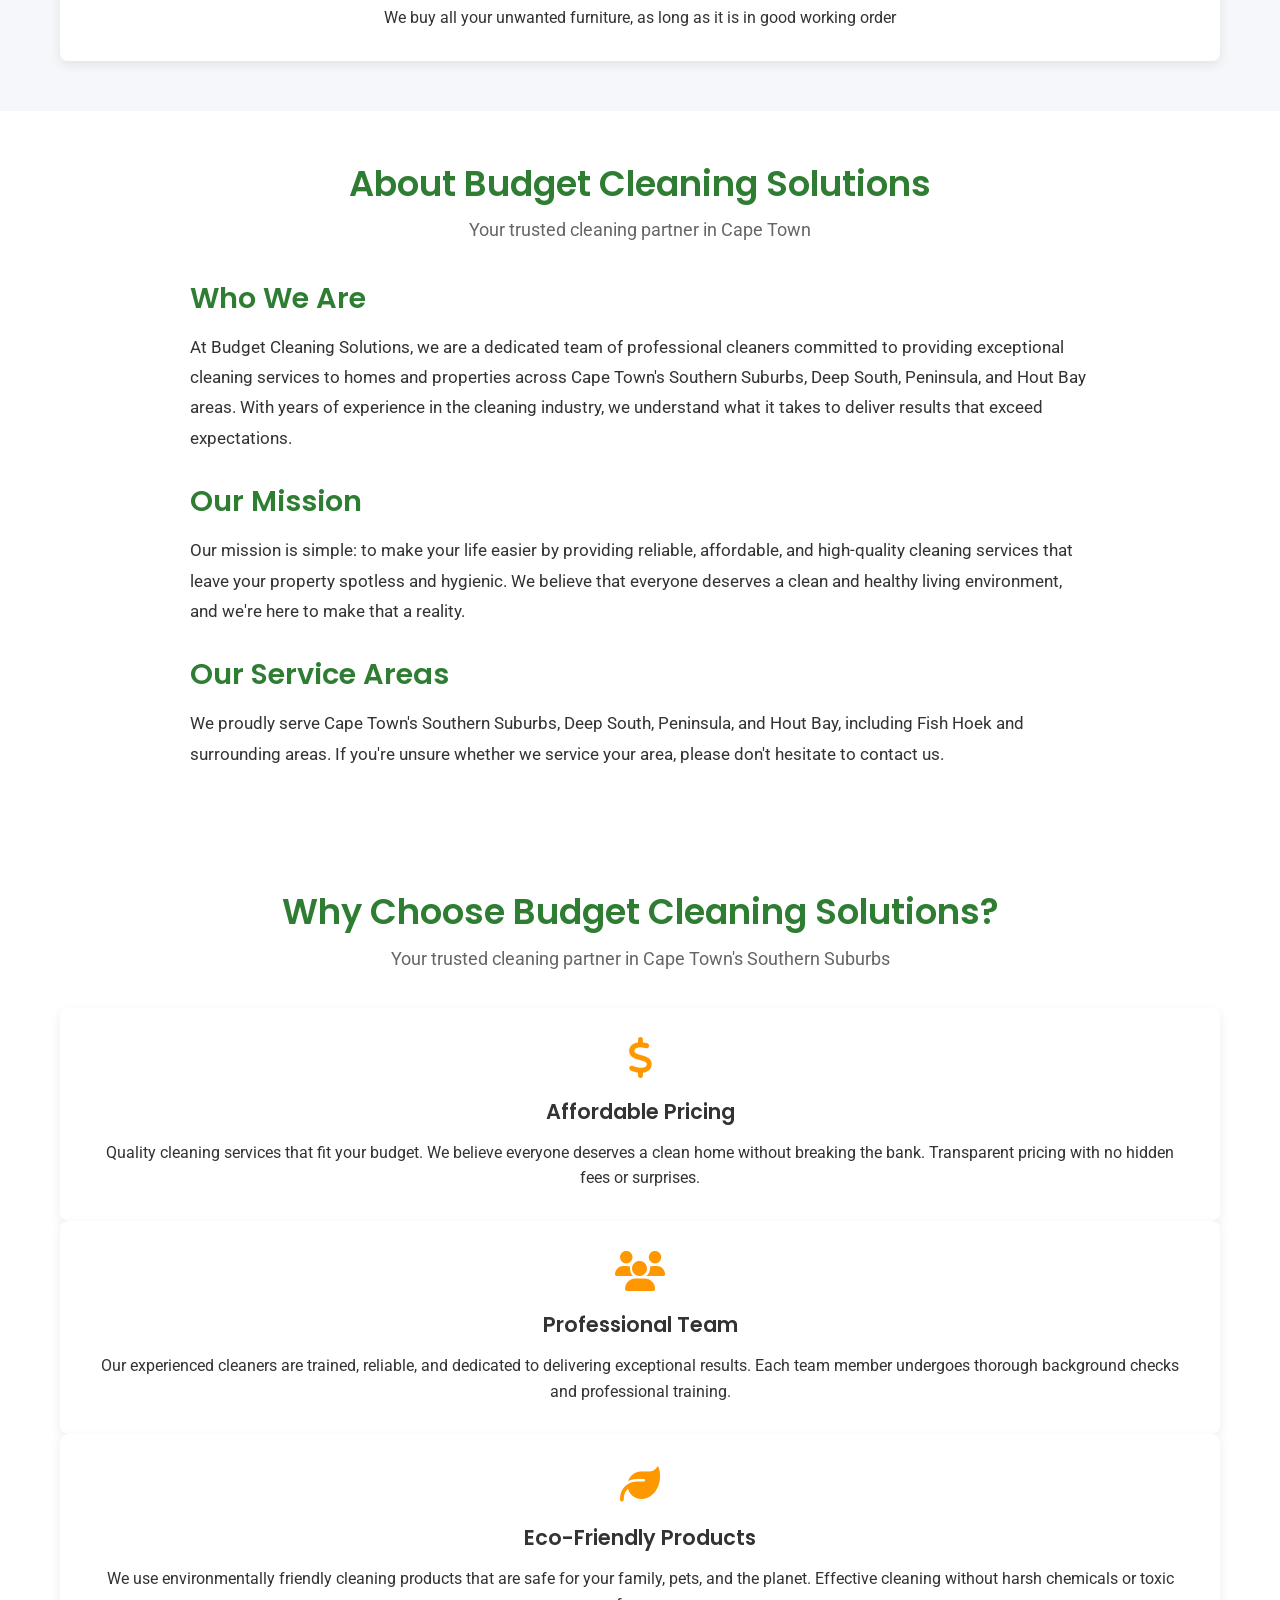
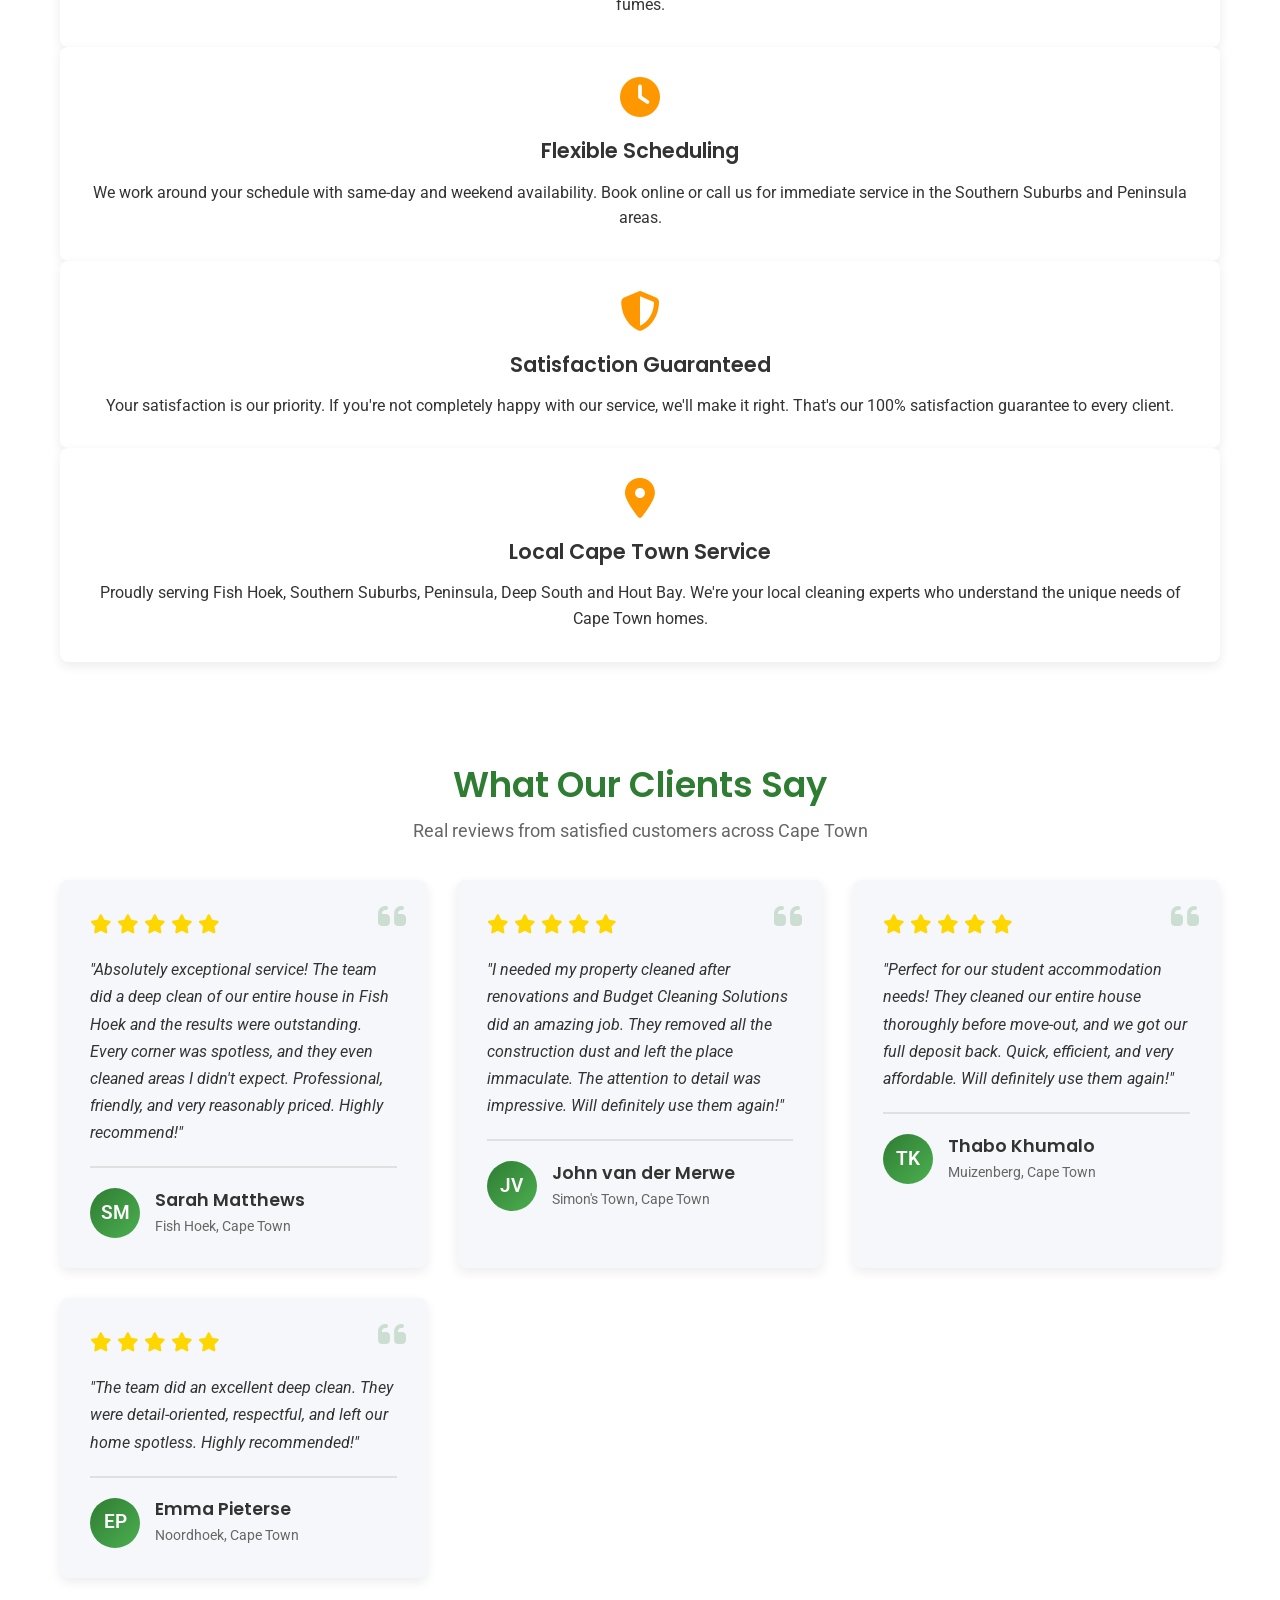
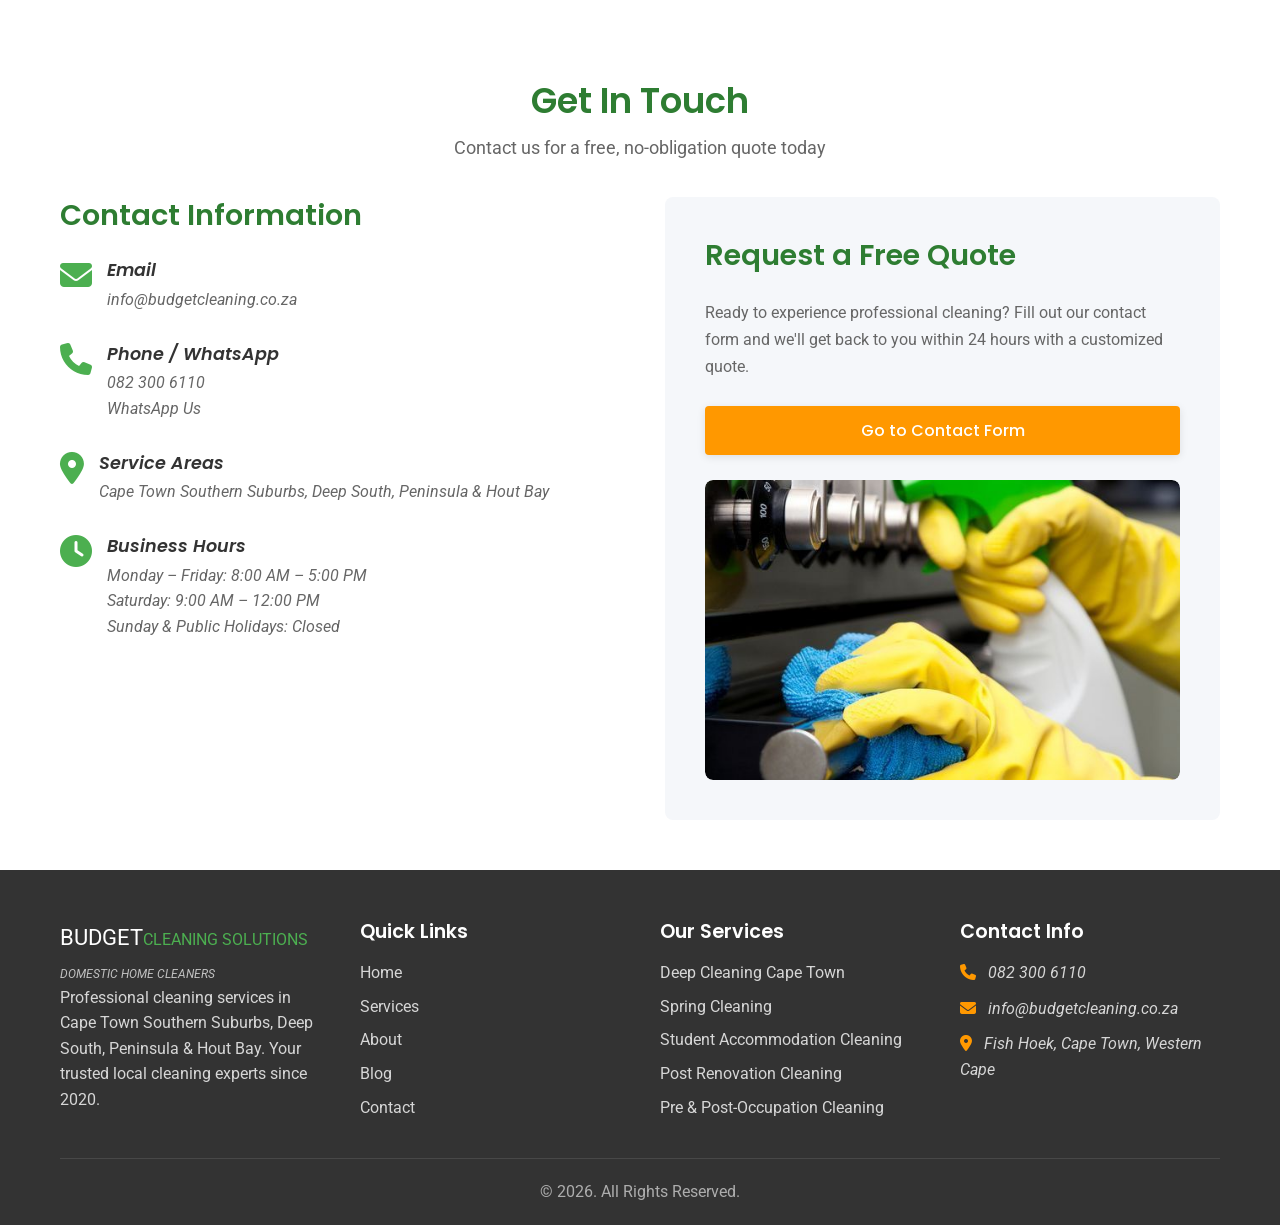
==== commit c1aa8bef: "update index.html" ====
--- a/index.html
+++ b/index.html
@@ -251,7 +251,7 @@
                     </a>
                     <div class="logo-text-container">
                         <div class="logo-text">
-                            <span class="budget">BUDGET</span>
+                            <span class="budget">UDGET</span>
                             <span class="cleaning">CLEANING SOLUTIONS</span>
                         </div>
                         <div class="tagline">DOMESTIC HOME CLEANERS</div>
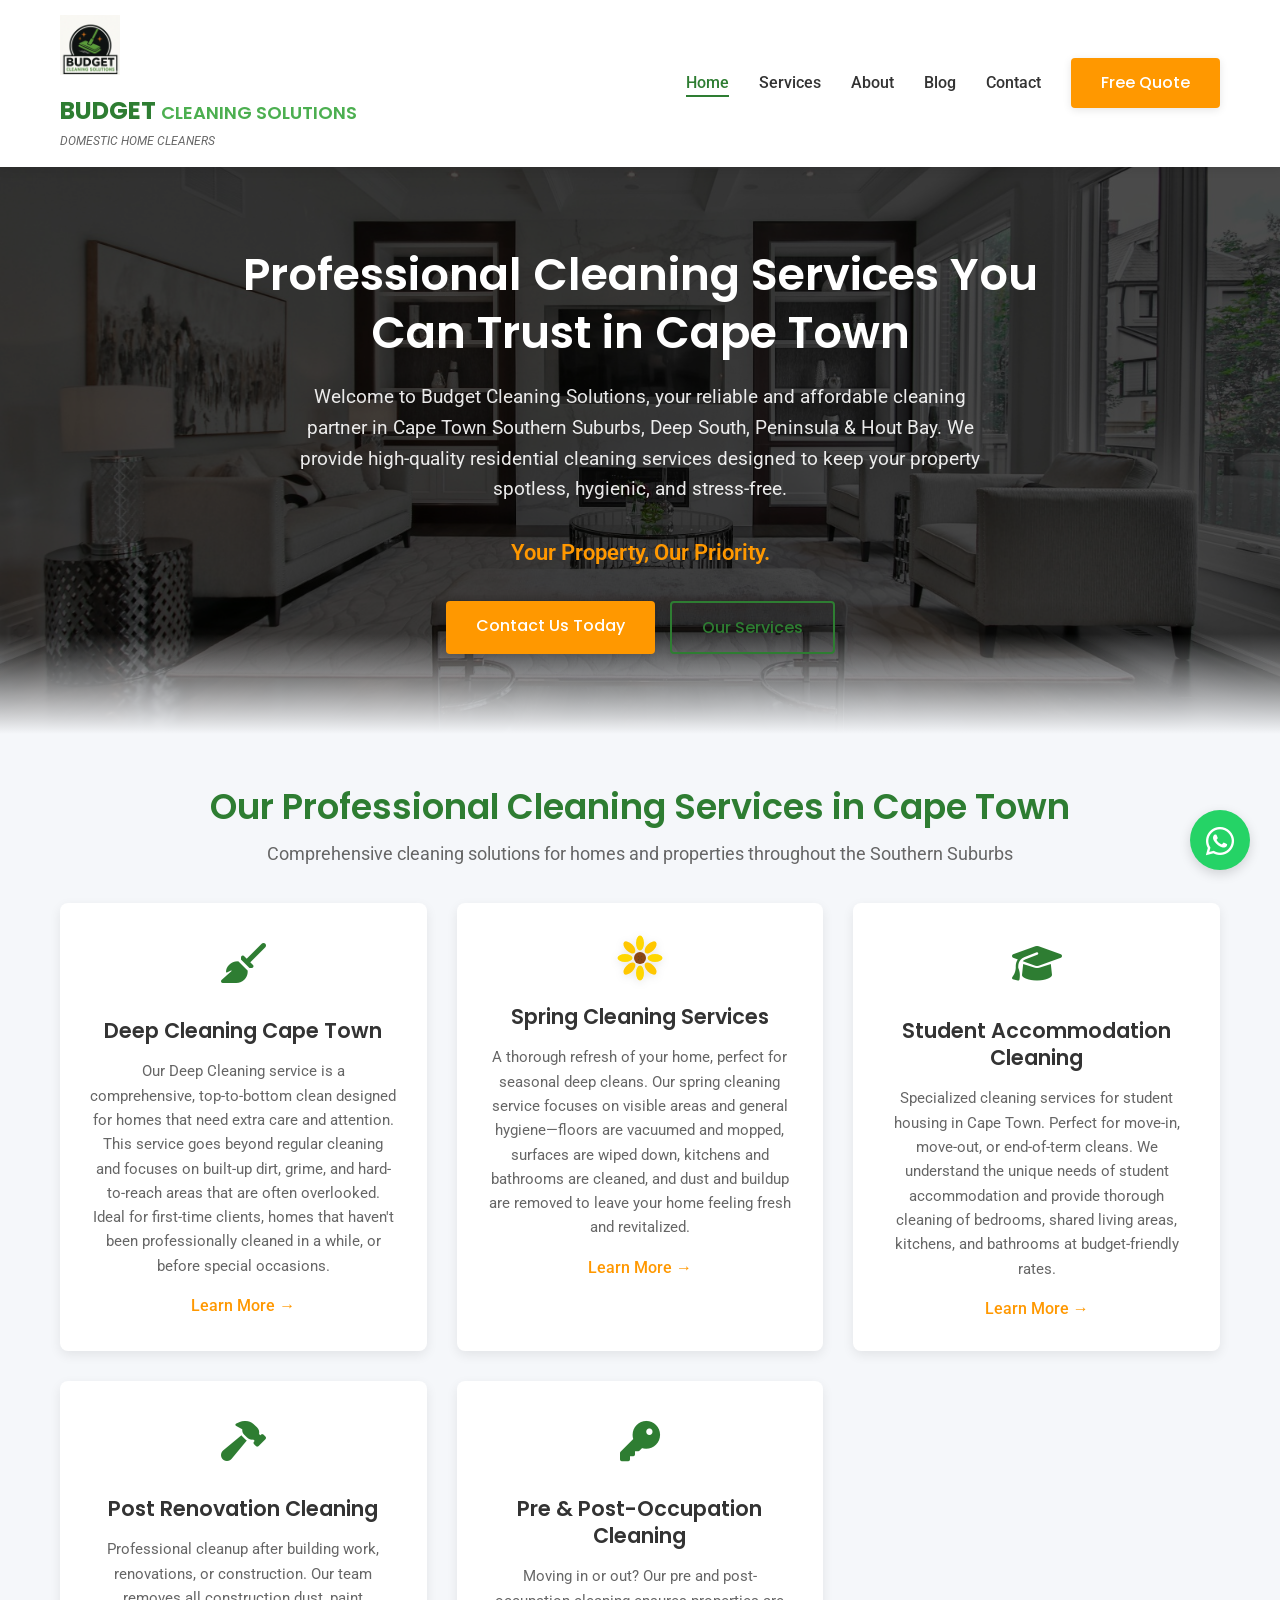
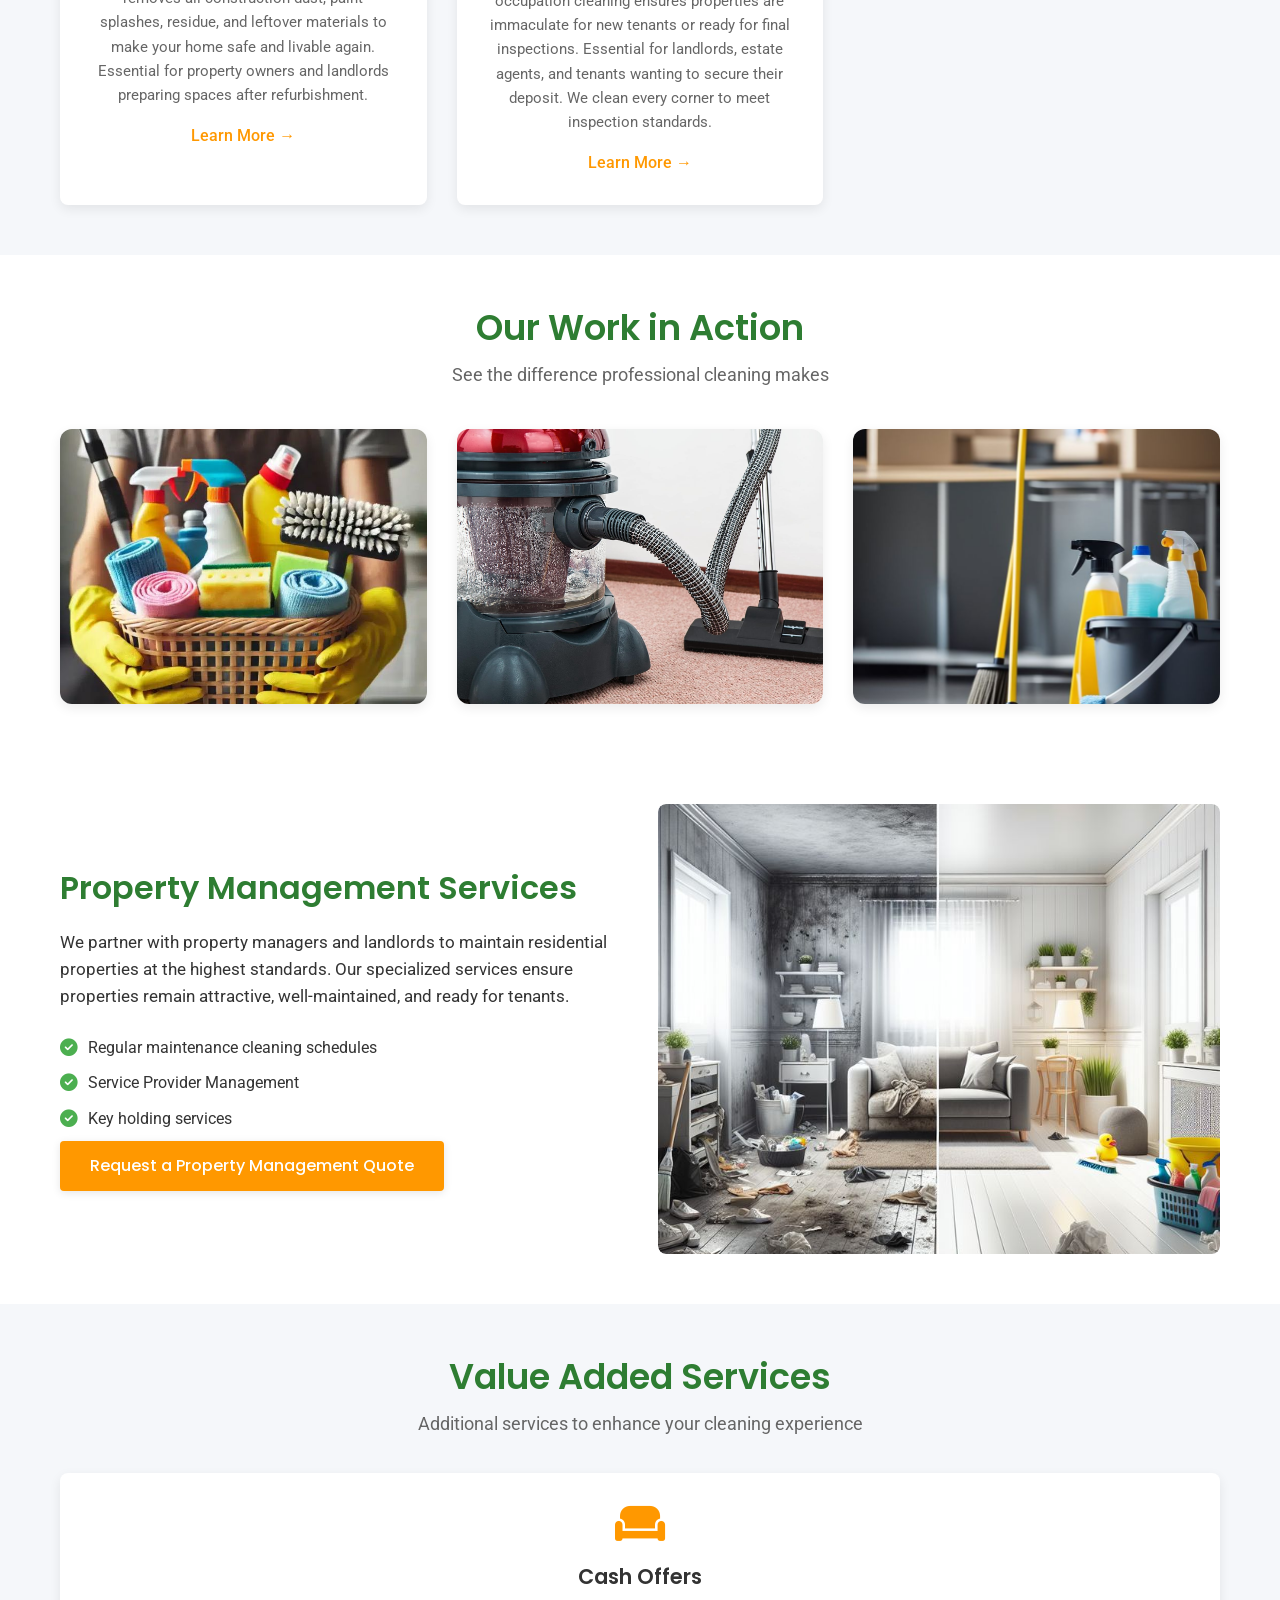
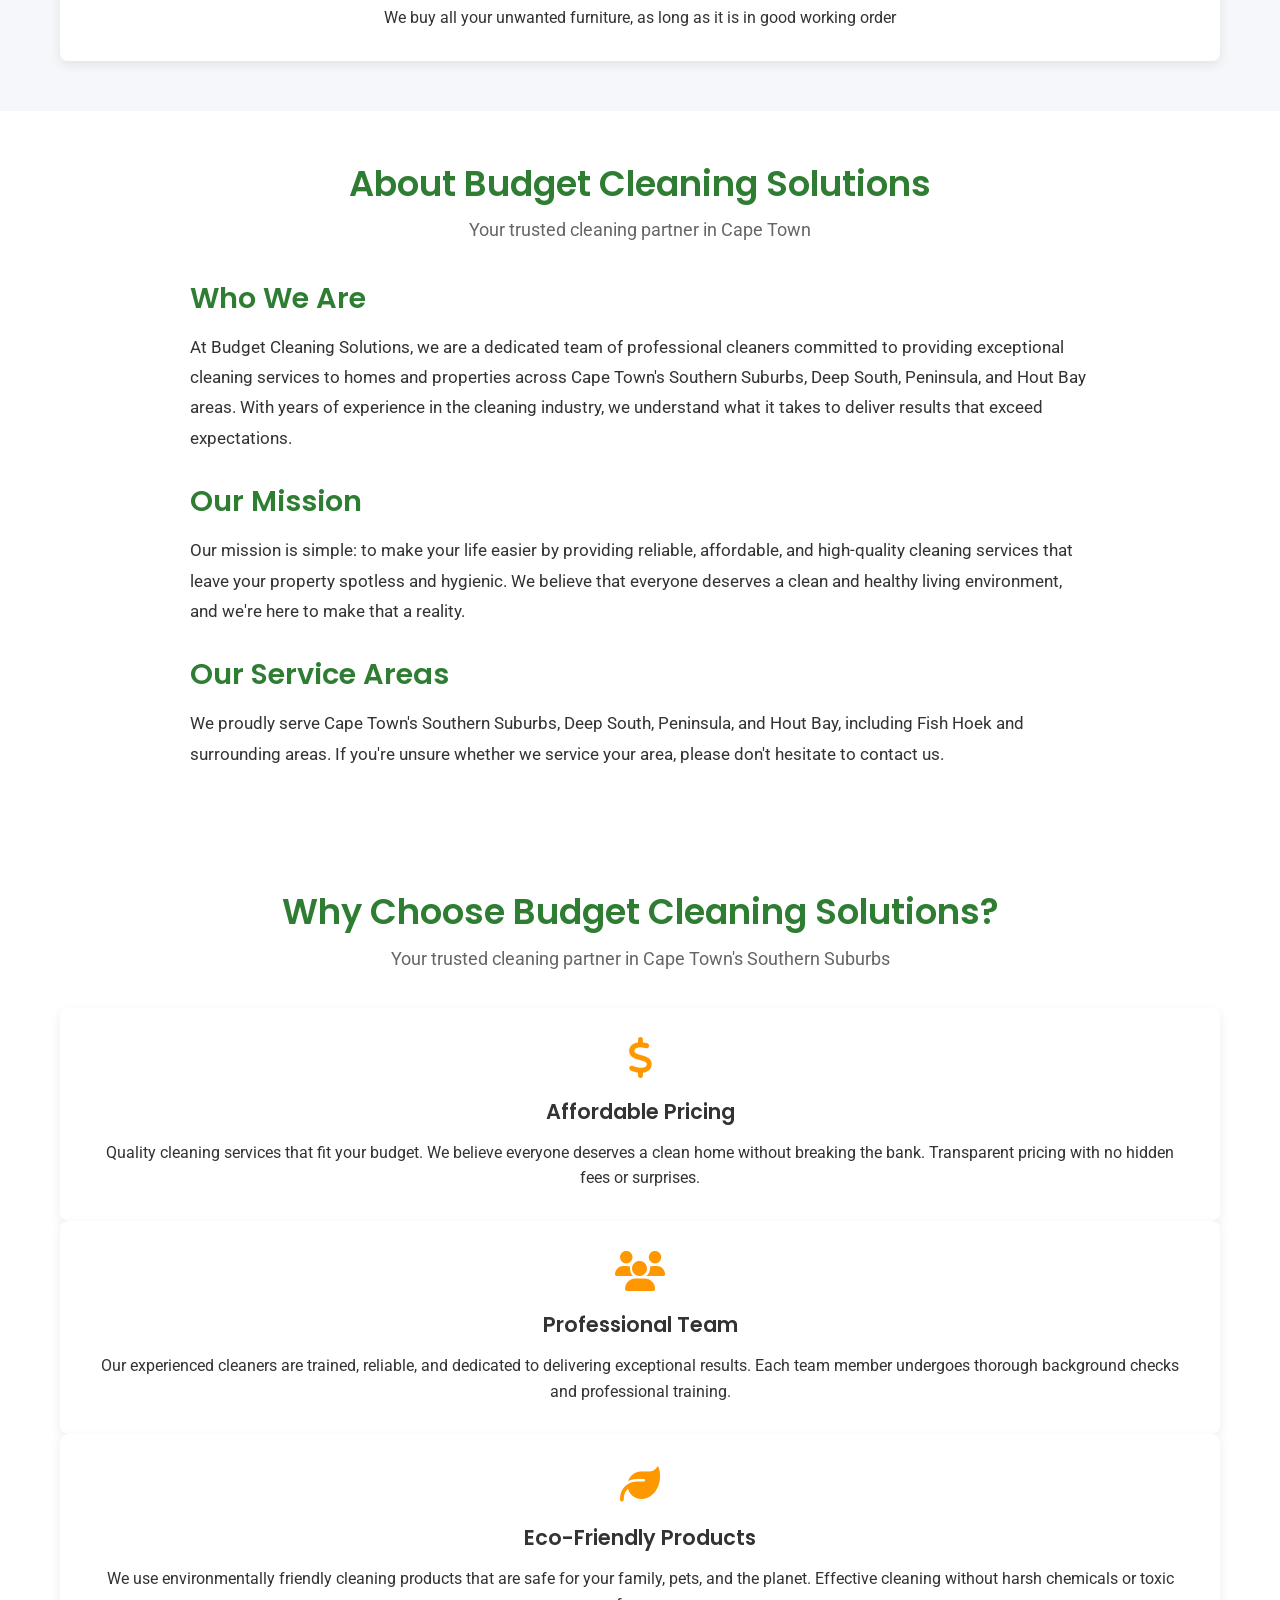
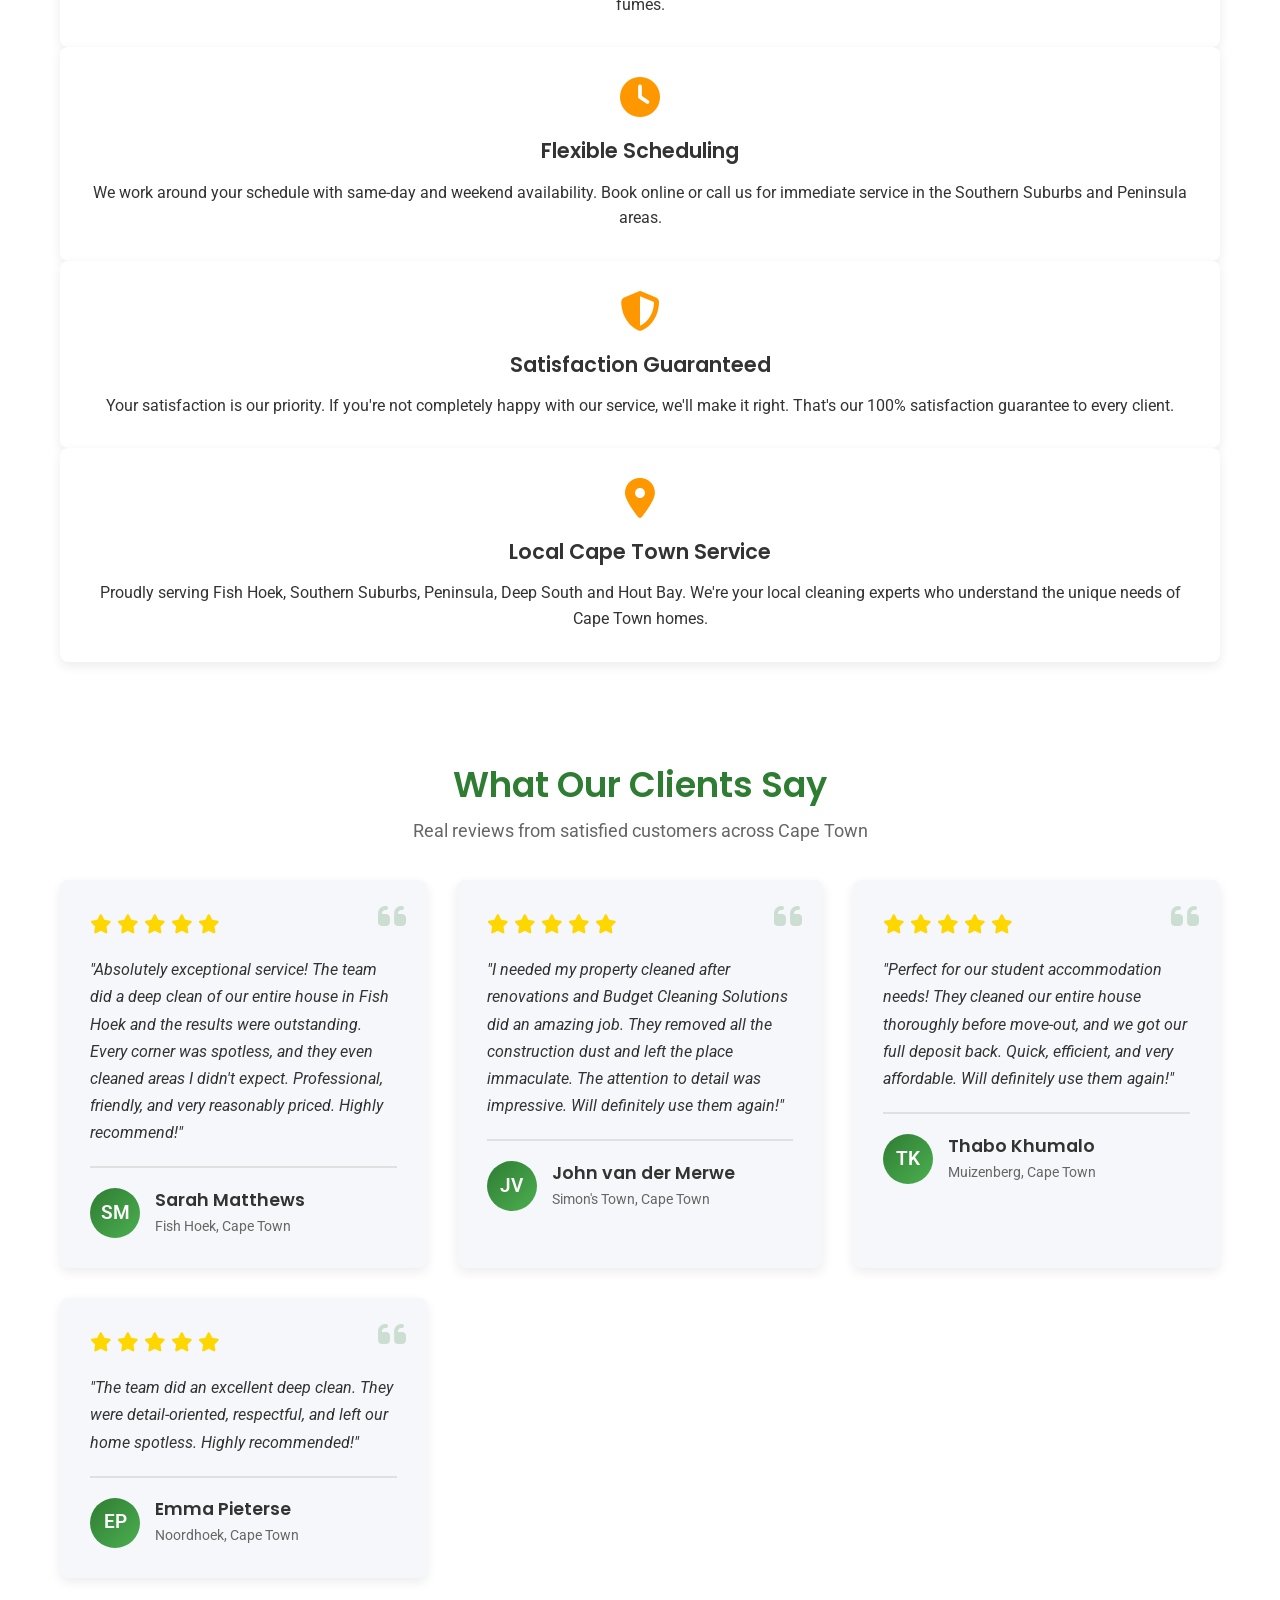
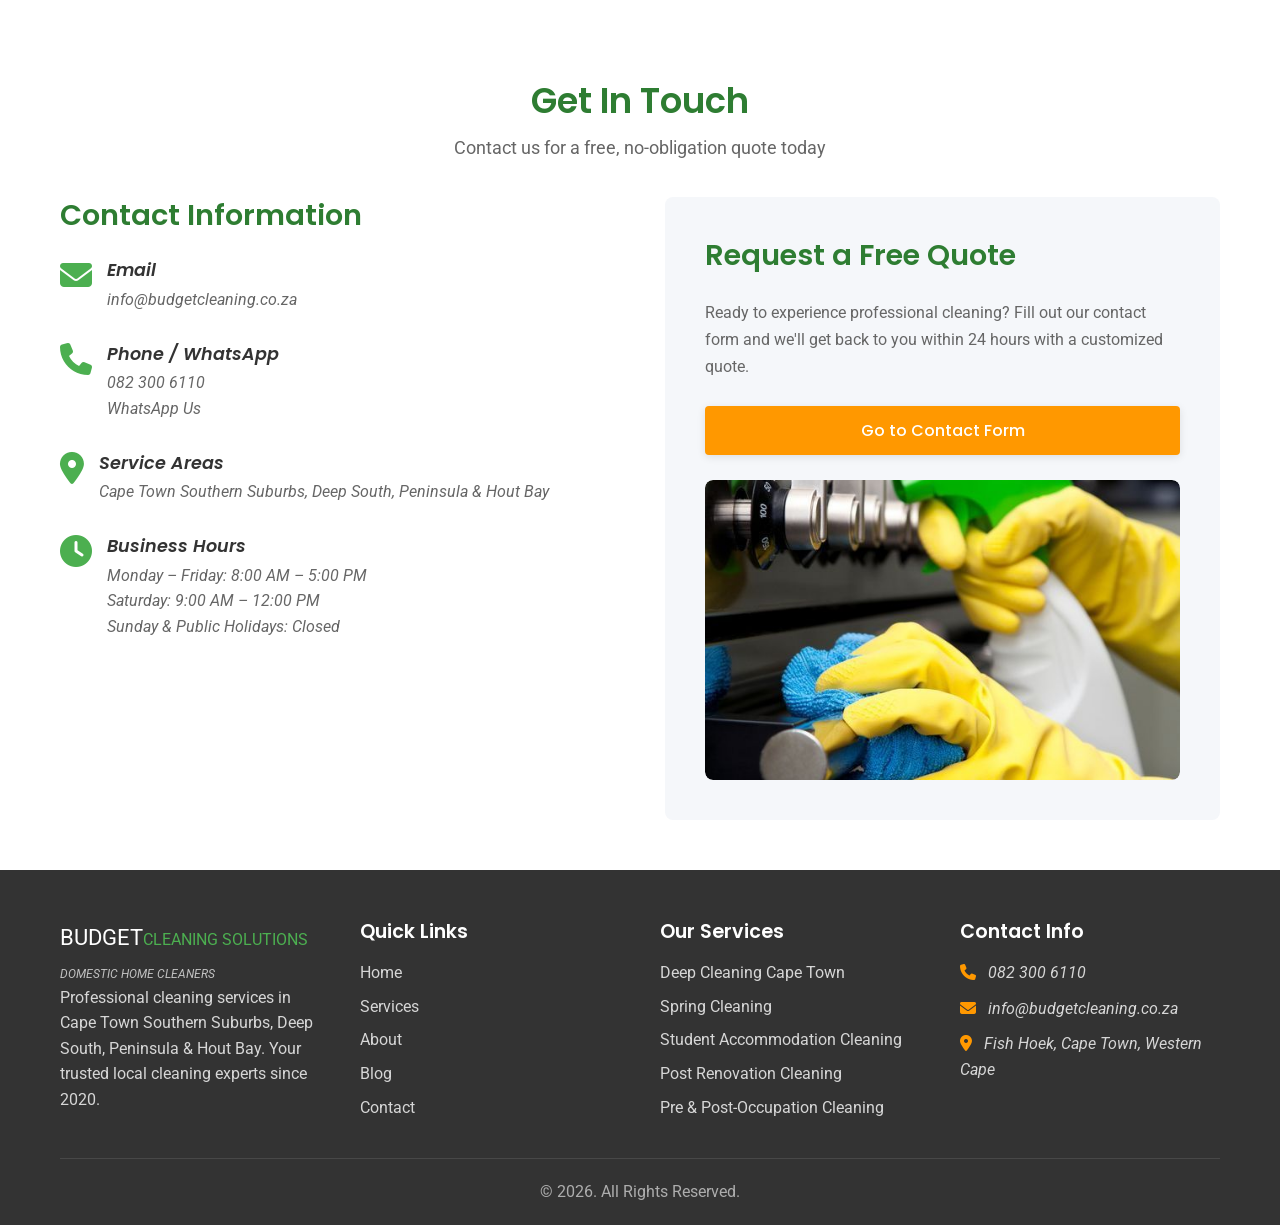
==== commit 17f7852c: "update index.html" ====
--- a/index.html
+++ b/index.html
@@ -251,7 +251,7 @@
                     </a>
                     <div class="logo-text-container">
                         <div class="logo-text">
-                            <span class="budget">UDGET</span>
+                            <span class="budget">BUDGET</span>
                             <span class="cleaning">CLEANING SOLUTIONS</span>
                         </div>
                         <div class="tagline">DOMESTIC HOME CLEANERS</div>
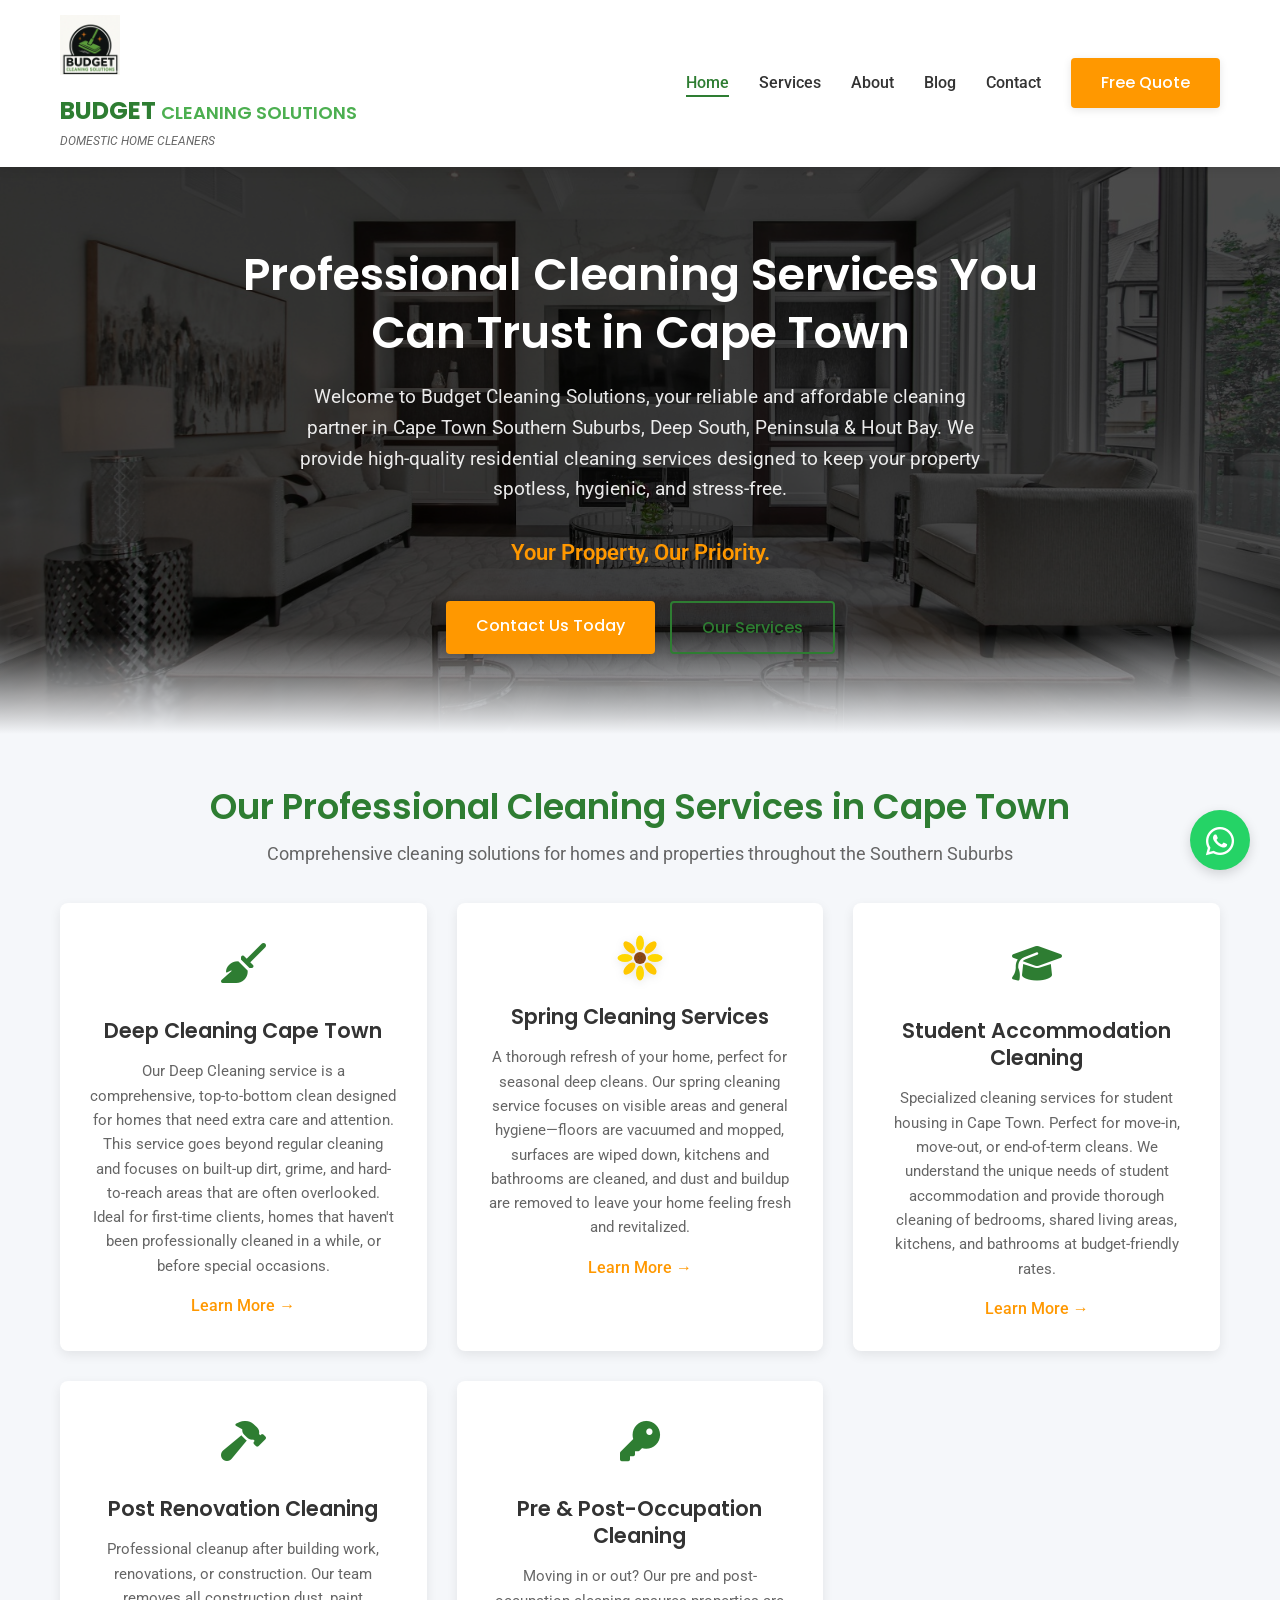
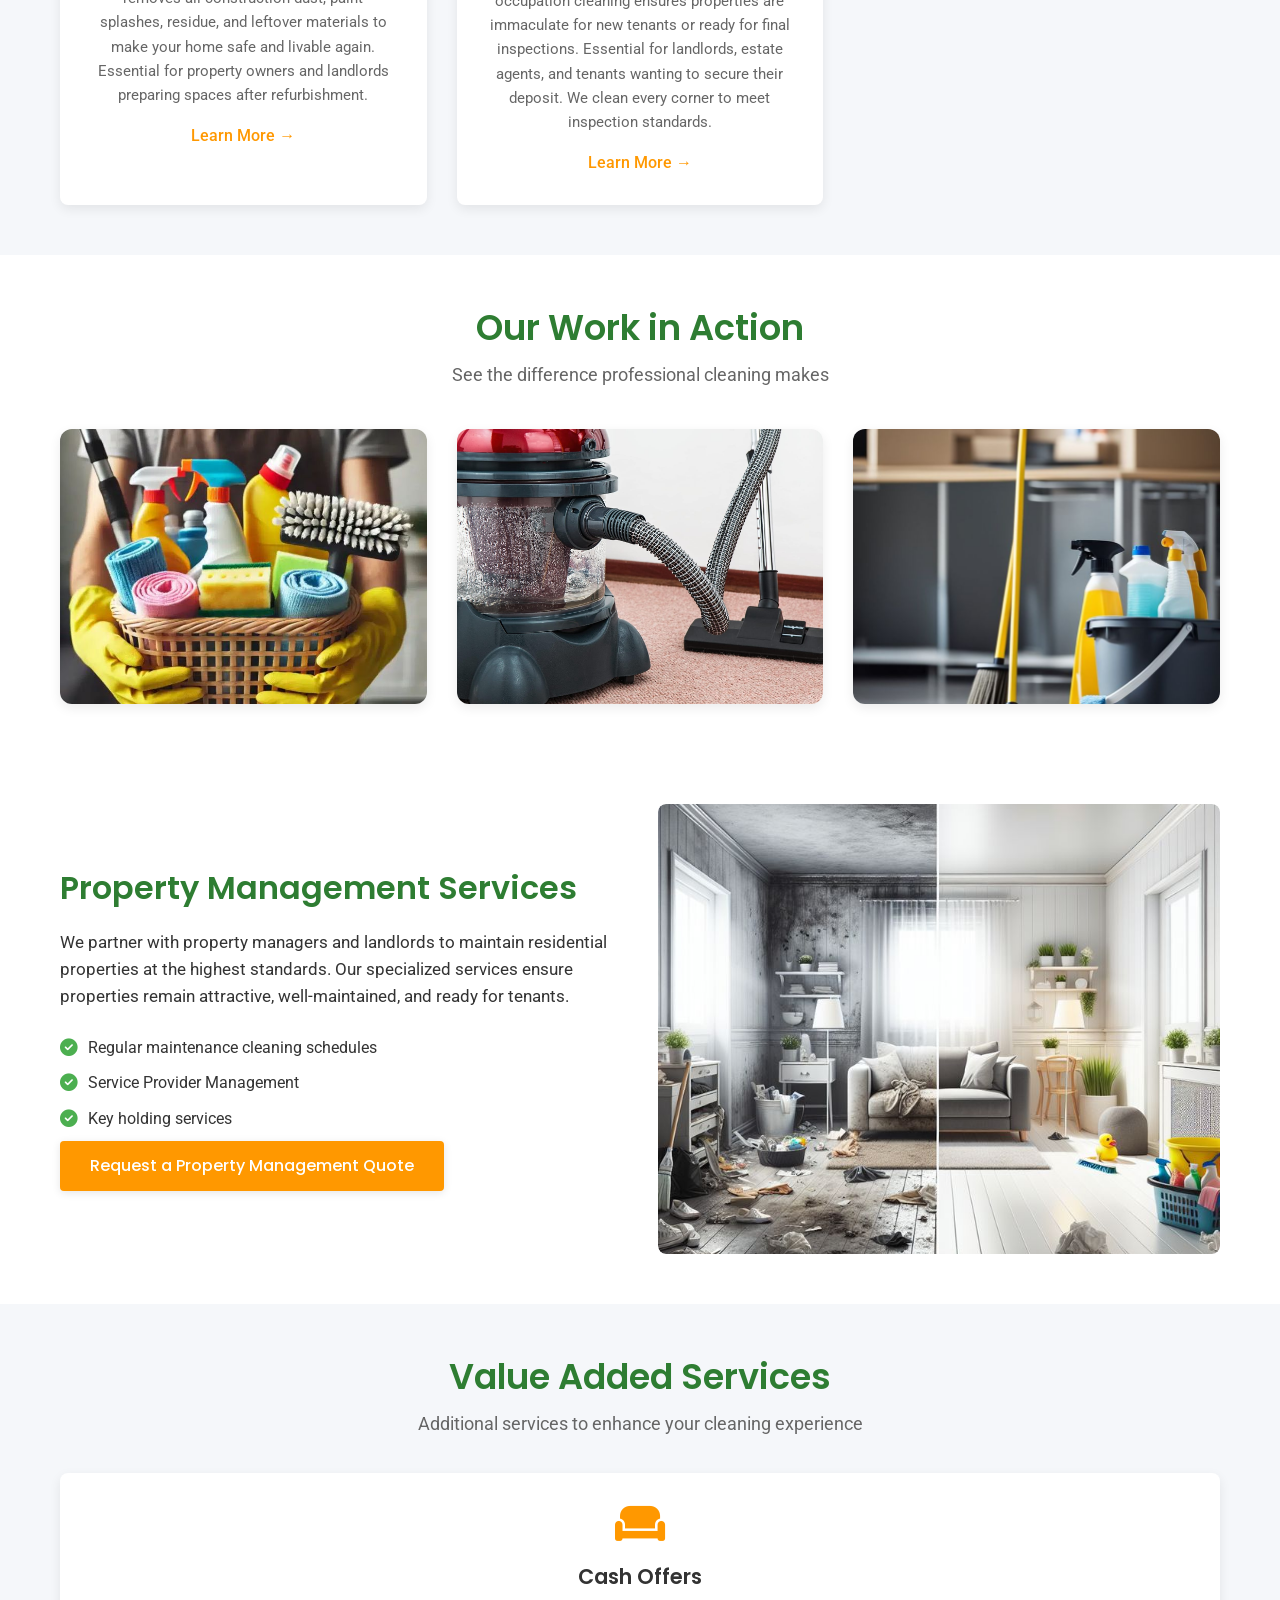
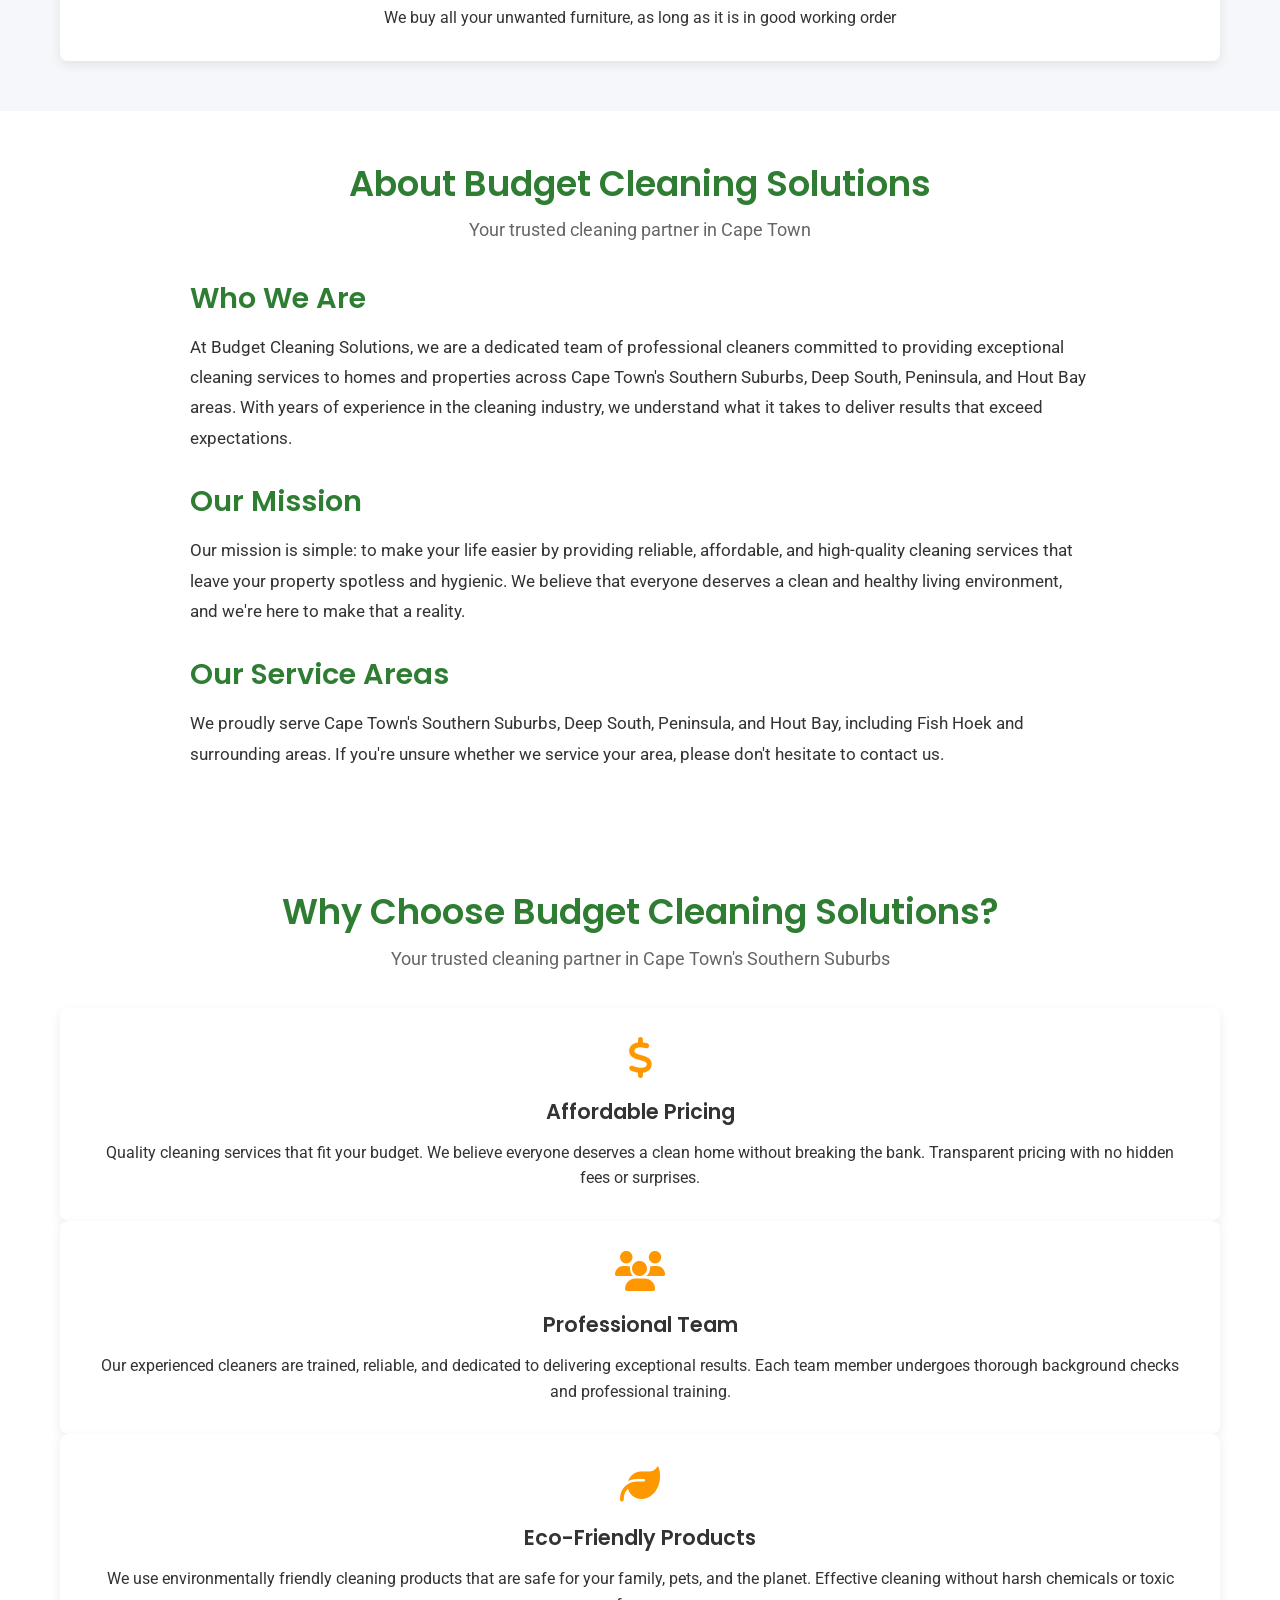
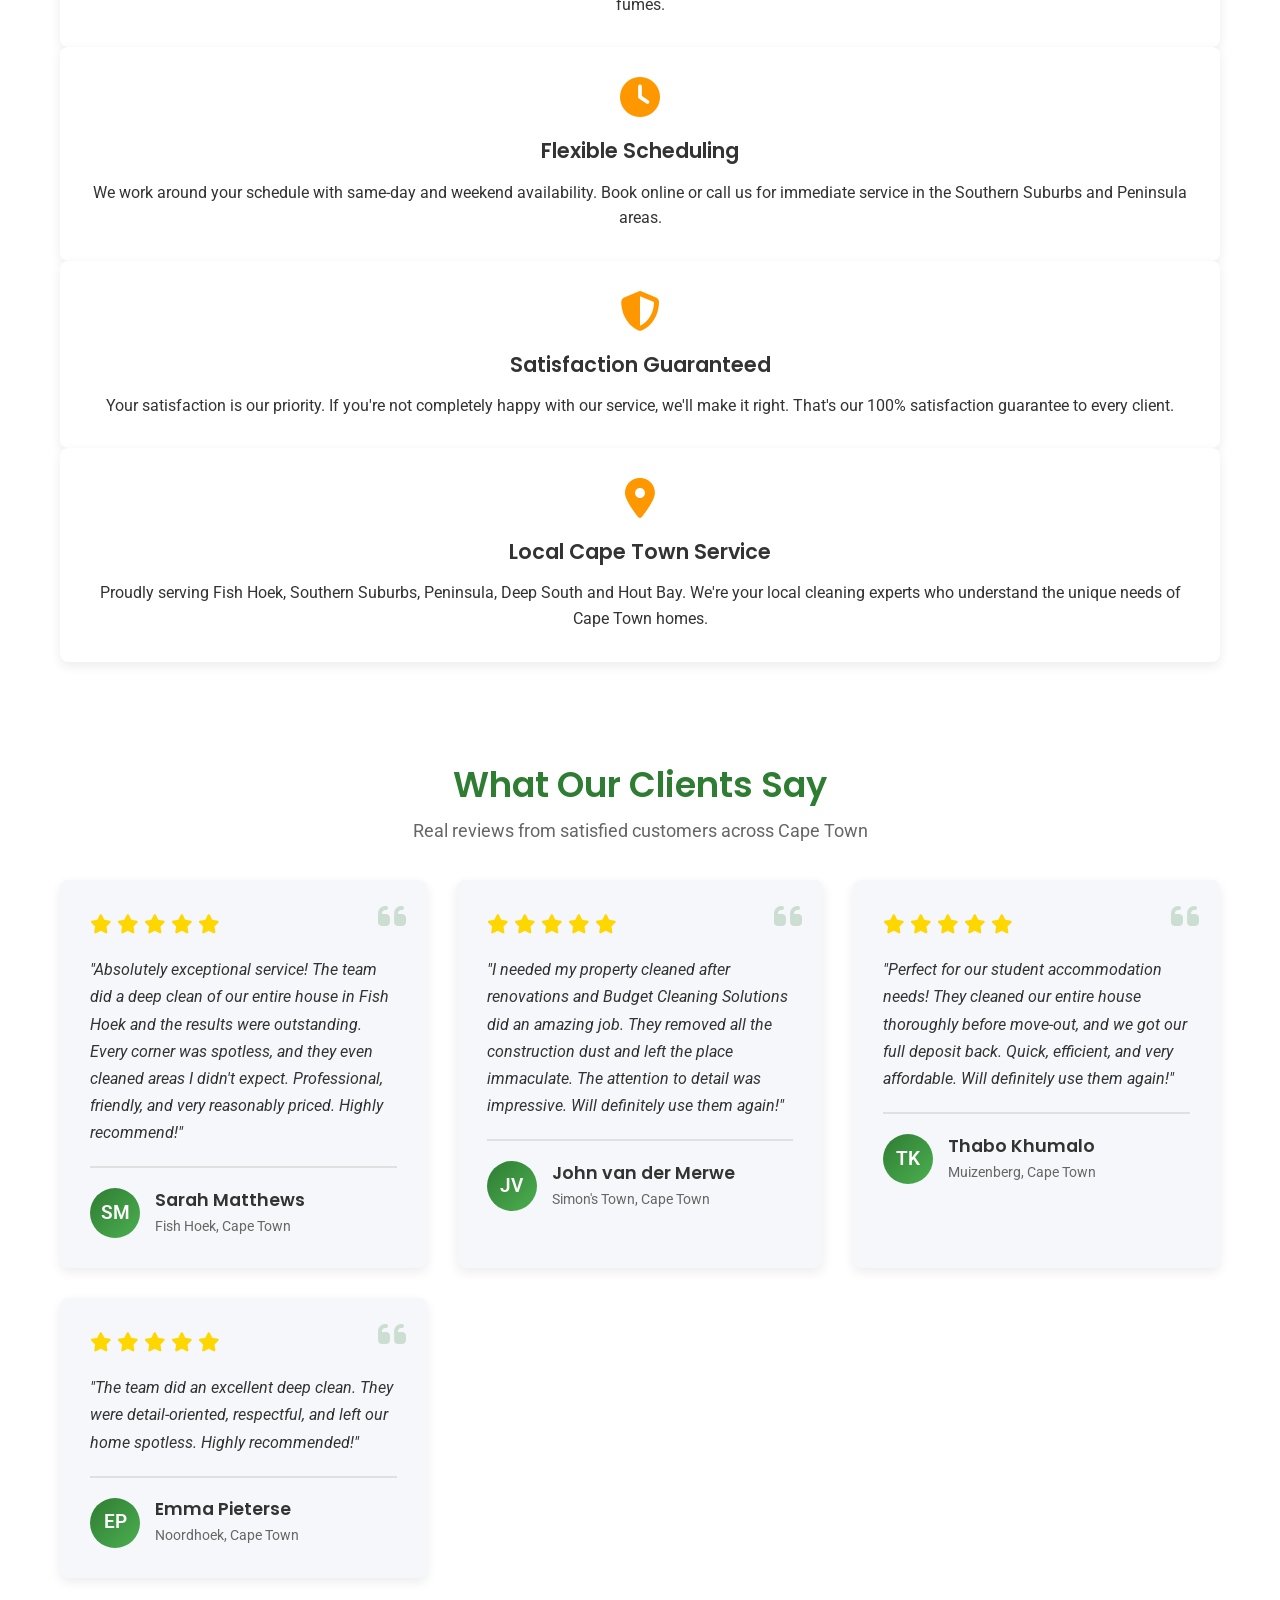
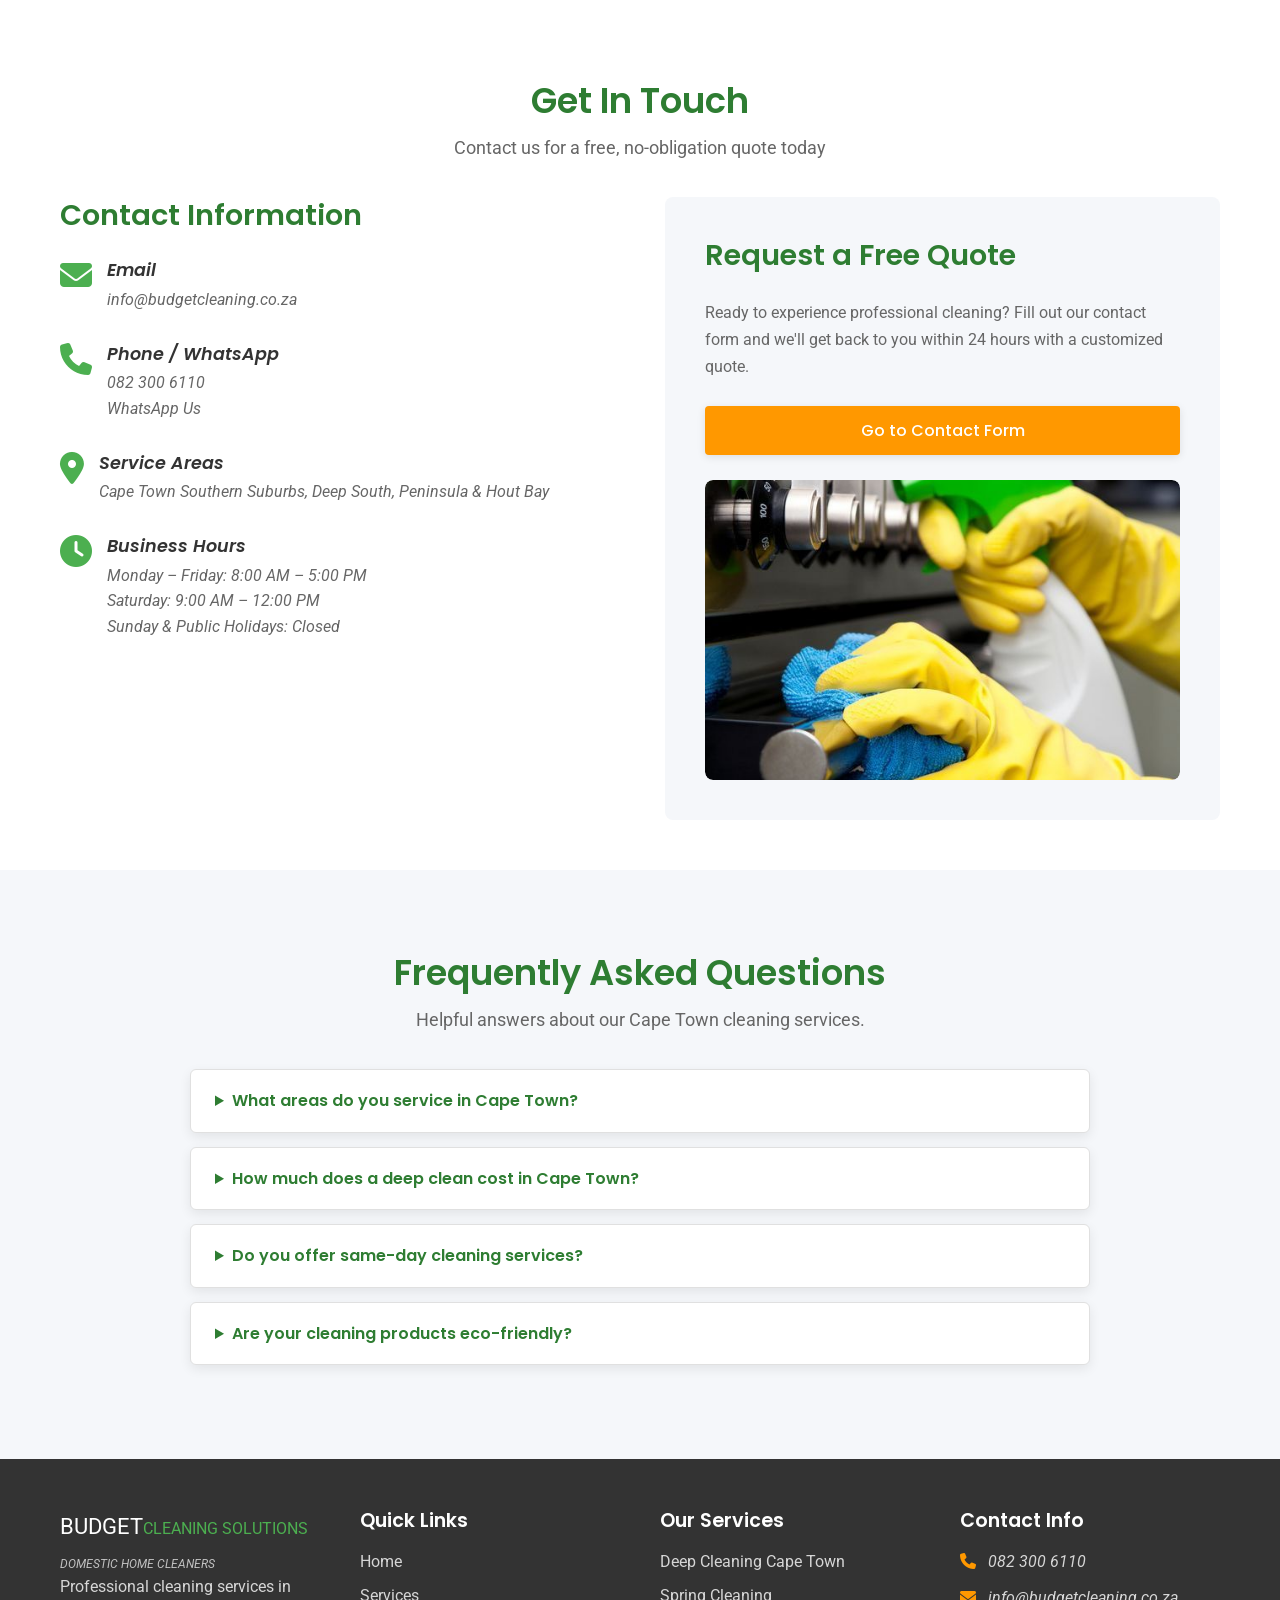
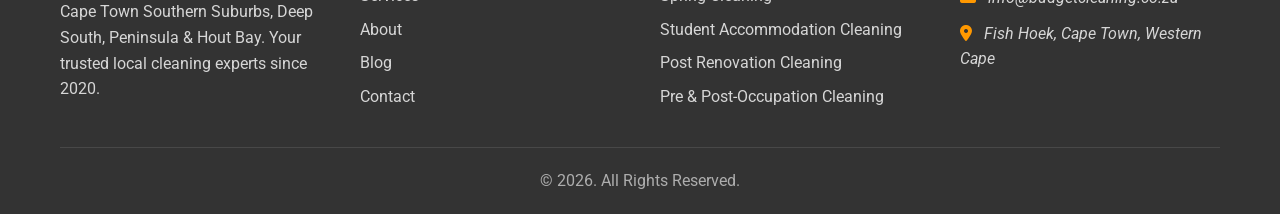
==== commit 1c30edf9: "Improve SEO metadata and local landing pages" ====
--- a/index.html
+++ b/index.html
@@ -23,15 +23,14 @@
     <meta http-equiv="X-UA-Compatible" content="IE=edge">
     
     <!-- Primary Meta Tags -->
-    <title>Budget Cleaning Solutions Cape Town | Professional Deep Cleaning Services | Free Quote</title>
-    <meta name="title" content="Budget Cleaning Solutions Cape Town | Professional Deep Cleaning Services | Free Quote">
+    <title>Budget Cleaning Solutions Cape Town | Free Quote</title>
+    <meta name="title" content="Budget Cleaning Solutions Cape Town | Free Quote">
     <meta name="description" content="Top-rated professional cleaning services in Cape Town Southern Suburbs. Expert deep cleaning, spring cleaning, student accommodation & post-renovation cleaning. Available in Fish Hoek, Hout Bay & Peninsula. Call 082 300 6110 for your FREE quote today!">
     <meta name="keywords" content="cleaning services cape town, deep cleaning cape town, spring cleaning fish hoek, professional cleaners southern suburbs, student accommodation cleaning, post renovation cleaning cape town,  domestic cleaners peninsula, budget cleaning solutions, deep south cleaning services, pre occupation cleaning, post occupation cleaning, residential cleaning cape town, affordable cleaners cape town, move out cleaning, end of lease cleaning">
     <meta name="author" content="Budget Cleaning Solutions">
     <meta name="robots" content="index, follow, max-image-preview:large, max-snippet:-1, max-video-preview:-1">
     <meta name="googlebot" content="index, follow, max-snippet:-1, max-image-preview:large">
     <meta name="googlebot-news" content="index, follow">
-    <meta name="google" content="nositelinkssearchbox">
     <meta name="bingbot" content="index, follow">
     <link rel="canonical" href="https://budgetcleaningsolutions.co.za/">
     <link rel="alternate" type="text/plain" href="https://budgetcleaningsolutions.co.za/llms.txt" title="LLMs site summary">
@@ -95,14 +94,11 @@
     <!-- Google Search Console Verification -->
     <meta name="google-site-verification" content="dlxpOJuGHq_rlq6KHt9W02zau3QjODcbQqDVDpzvUnk" />
     
-    <!-- Bing Webmaster Tools Verification -->
-    <meta name="msvalidate.01" content="YOUR_BING_VERIFICATION_CODE">
-    
     <!-- Structured Data for Local Business - Schema.org -->
     <script type="application/ld+json">
     {
       "@context": "https://schema.org",
-      "@type": "LocalBusiness",
+      "@type": ["LocalBusiness", "HomeAndConstructionBusiness"],
       "name": "Budget Cleaning Solutions",
       "image": "https://budgetcleaningsolutions.co.za/images/logo.png",
       "logo": "https://budgetcleaningsolutions.co.za/images/logo.png",
@@ -114,7 +110,7 @@
       "priceRange": "$$",
       "address": {
         "@type": "PostalAddress",
-        "streetAddress": "",
+        "streetAddress": "Fish Hoek",
         "addressLocality": "Fish Hoek",
         "addressRegion": "Western Cape",
         "postalCode": "7975",
@@ -205,16 +201,56 @@
               "name": "Post Renovation Cleaning",
               "description": "Professional cleanup after building work removing dust, debris, and construction residue"
             }
-          },
+          }
         ]
       },
       "aggregateRating": {
         "@type": "AggregateRating",
         "ratingValue": "5",
-        "reviewCount": "47",
+        "reviewCount": "4",
         "bestRating": "5",
         "worstRating": "1"
-      }
+      },
+      "review": [
+        {
+          "@type": "Review",
+          "reviewRating": { "@type": "Rating", "ratingValue": "5", "bestRating": "5" },
+          "author": { "@type": "Person", "name": "Sarah Matthews" },
+          "reviewBody": "Absolutely exceptional service! The team did a deep clean of our entire house in Fish Hoek and the results were outstanding."
+        },
+        {
+          "@type": "Review",
+          "reviewRating": { "@type": "Rating", "ratingValue": "5", "bestRating": "5" },
+          "author": { "@type": "Person", "name": "John van der Merwe" },
+          "reviewBody": "I needed my property cleaned after renovations and Budget Cleaning Solutions did an amazing job."
+        },
+        {
+          "@type": "Review",
+          "reviewRating": { "@type": "Rating", "ratingValue": "5", "bestRating": "5" },
+          "author": { "@type": "Person", "name": "Thabo Khumalo" },
+          "reviewBody": "Perfect for our student accommodation needs! They cleaned our entire house thoroughly before move-out."
+        },
+        {
+          "@type": "Review",
+          "reviewRating": { "@type": "Rating", "ratingValue": "5", "bestRating": "5" },
+          "author": { "@type": "Person", "name": "Emma Pieterse" },
+          "reviewBody": "The team did an excellent deep clean. They were detail-oriented, respectful, and left our home spotless."
+        }
+      ]
+    }
+    </script>
+
+    <!-- FAQ structured data mirrors the visible questions below. -->
+    <script type="application/ld+json">
+    {
+      "@context": "https://schema.org",
+      "@type": "FAQPage",
+      "mainEntity": [
+        { "@type": "Question", "name": "What areas do you service in Cape Town?", "acceptedAnswer": { "@type": "Answer", "text": "We serve Cape Town's Southern Suburbs, Deep South, Peninsula, and Hout Bay — including Fish Hoek, Noordhoek, Muizenberg, Simon's Town, and Kommetjie." } },
+        { "@type": "Question", "name": "How much does a deep clean cost in Cape Town?", "acceptedAnswer": { "@type": "Answer", "text": "Deep cleaning prices depend on property size and condition. We offer free, no-obligation quotes — call 082 300 6110 or complete our online form for a customised price." } },
+        { "@type": "Question", "name": "Do you offer same-day cleaning services?", "acceptedAnswer": { "@type": "Answer", "text": "Yes, we offer same-day and weekend availability subject to schedule. Call us on 082 300 6110 for immediate booking." } },
+        { "@type": "Question", "name": "Are your cleaning products eco-friendly?", "acceptedAnswer": { "@type": "Answer", "text": "Yes. We use environmentally friendly, pet-safe, and child-safe cleaning products that are effective without harsh chemicals or toxic fumes." } }
+      ]
     }
     </script>
     
@@ -383,7 +419,7 @@
             
             <div class="gallery-grid">
                 <div class="gallery-item">
-                    <img src="images/cleaning.jpeg" alt="Professional deep cleaning service in Cape Town home" loading="lazy">
+                    <img src="images/cleaning.jpeg" alt="Professional deep cleaning service in Cape Town home" loading="lazy" width="600" height="400">
                     <div class="gallery-overlay">
                         <h3>Deep Cleaning</h3>
                         <p>Thorough professional cleaning</p>
@@ -391,7 +427,7 @@
                 </div>
                 
                 <div class="gallery-item">
-                    <img src="images/vacuum.jpg" alt="Carpet and floor vacuuming service" loading="lazy">
+                    <img src="images/vacuum.jpg" alt="Carpet and floor vacuuming service" loading="lazy" width="600" height="400">
                     <div class="gallery-overlay">
                         <h3>Floor Care</h3>
                         <p>Expert vacuuming & floor cleaning</p>
@@ -399,7 +435,7 @@
                 </div>
                 
                 <div class="gallery-item">
-                    <img src="images/spaces.jpeg" alt="Clean and organized living spaces" loading="lazy">
+                    <img src="images/spaces.jpeg" alt="Clean and organized living spaces" loading="lazy" width="600" height="400">
                     <div class="gallery-overlay">
                         <h3>Living Spaces</h3>
                         <p>Spotless rooms you'll love</p>
@@ -428,7 +464,7 @@
                 </div>
                 
                 <div class="property-image">
-                    <img src="images/house.jpeg" alt="Property Management Cleaning Services" loading="lazy">
+                    <img src="images/house.jpeg" alt="Property Management Cleaning Services Cape Town" loading="lazy" width="600" height="450">
                 </div>
             </div>
         </div>
@@ -456,10 +492,10 @@
         </div>
     </section>
     
-    <section class="about" id="about">
+    <section class="about" id="company-info" aria-labelledby="company-info-heading">
         <div class="container">
             <div class="section-header">
-                <h2>About Budget Cleaning Solutions</h2>
+                <h2 id="company-info-heading">About Budget Cleaning Solutions</h2>
                 <p>Your trusted cleaning partner in Cape Town</p>
             </div>
             
@@ -697,6 +733,33 @@
         </section>
     </main>
 
+    <section class="faq-section" aria-labelledby="faq-heading">
+        <div class="container">
+            <div class="section-header">
+                <h2 id="faq-heading">Frequently Asked Questions</h2>
+                <p>Helpful answers about our Cape Town cleaning services.</p>
+            </div>
+            <div class="faq-list">
+                <details>
+                    <summary>What areas do you service in Cape Town?</summary>
+                    <p>We serve Cape Town's Southern Suburbs, Deep South, Peninsula, and Hout Bay — including Fish Hoek, Noordhoek, Muizenberg, Simon's Town, and Kommetjie.</p>
+                </details>
+                <details>
+                    <summary>How much does a deep clean cost in Cape Town?</summary>
+                    <p>Deep cleaning prices depend on your property's size and condition. Request a free, no-obligation quote by calling <a href="tel:+27823006110">082 300 6110</a> or completing our online form.</p>
+                </details>
+                <details>
+                    <summary>Do you offer same-day cleaning services?</summary>
+                    <p>Yes, same-day and weekend availability may be possible, subject to our schedule. Call us on <a href="tel:+27823006110">082 300 6110</a> for immediate booking.</p>
+                </details>
+                <details>
+                    <summary>Are your cleaning products eco-friendly?</summary>
+                    <p>Yes. We use environmentally friendly, pet-safe, and child-safe products that clean effectively without harsh chemicals or toxic fumes.</p>
+                </details>
+            </div>
+        </div>
+    </section>
+
     <!-- Footer -->
     <footer class="footer" role="contentinfo">
         <div class="container">
--- a/style.css
+++ b/style.css
@@ -811,6 +811,43 @@
 }
 
 /* Footer */
+.faq-section {
+    padding: 80px 0;
+    background: var(--light-bg);
+}
+
+.faq-list {
+    max-width: 900px;
+    margin: 0 auto;
+}
+
+.faq-list details {
+    background: var(--white);
+    border: 1px solid var(--gray-border);
+    border-radius: 6px;
+    box-shadow: var(--shadow);
+    margin-bottom: 14px;
+    padding: 0 24px;
+}
+
+.faq-list summary {
+    color: var(--primary-color);
+    cursor: pointer;
+    font-family: 'Poppins', sans-serif;
+    font-weight: 600;
+    padding: 18px 28px 18px 0;
+}
+
+.faq-list p {
+    color: var(--light-text);
+    padding: 0 0 18px;
+}
+
+.faq-list a {
+    color: var(--primary-color);
+    text-decoration: underline;
+}
+
 .footer {
     background-color: var(--dark-text);
     color: var(--white);
@@ -2184,4 +2221,4 @@
         bottom: 20px;
         right: 20px;
     }
-}+}
